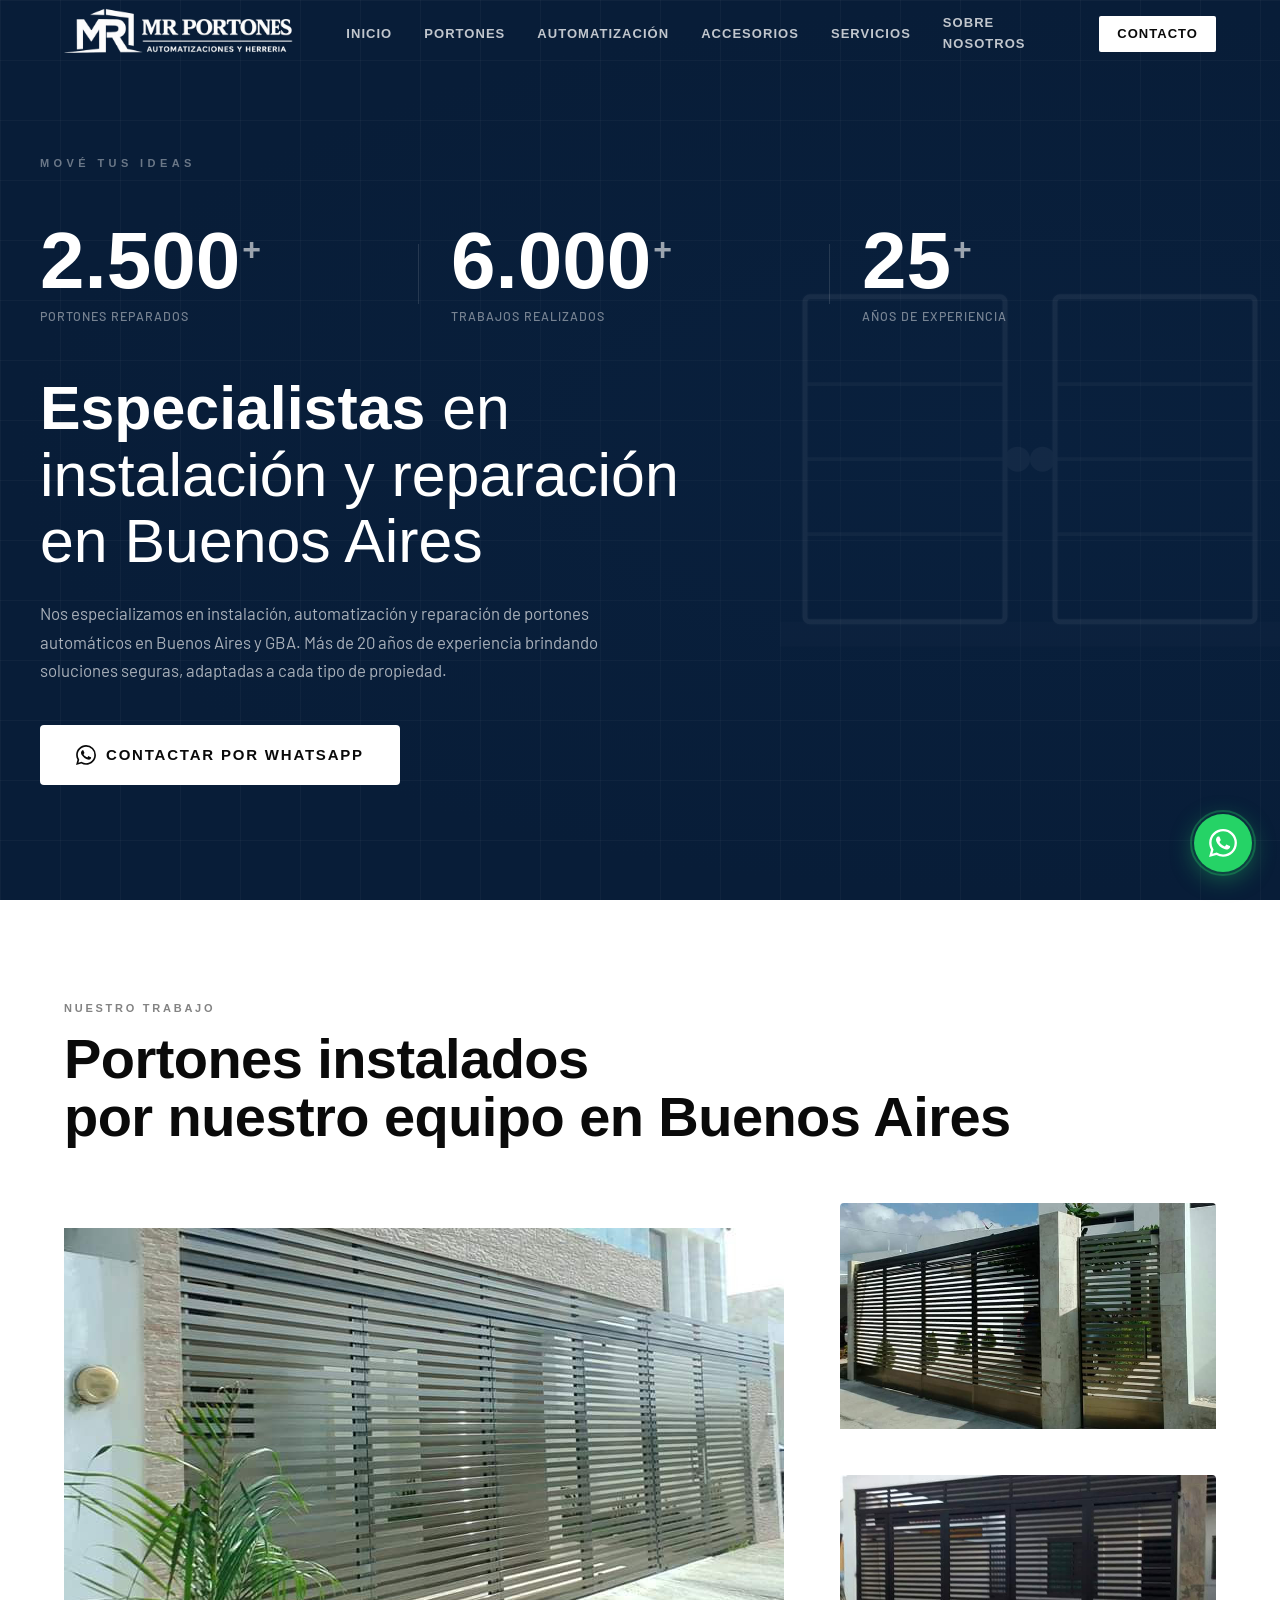
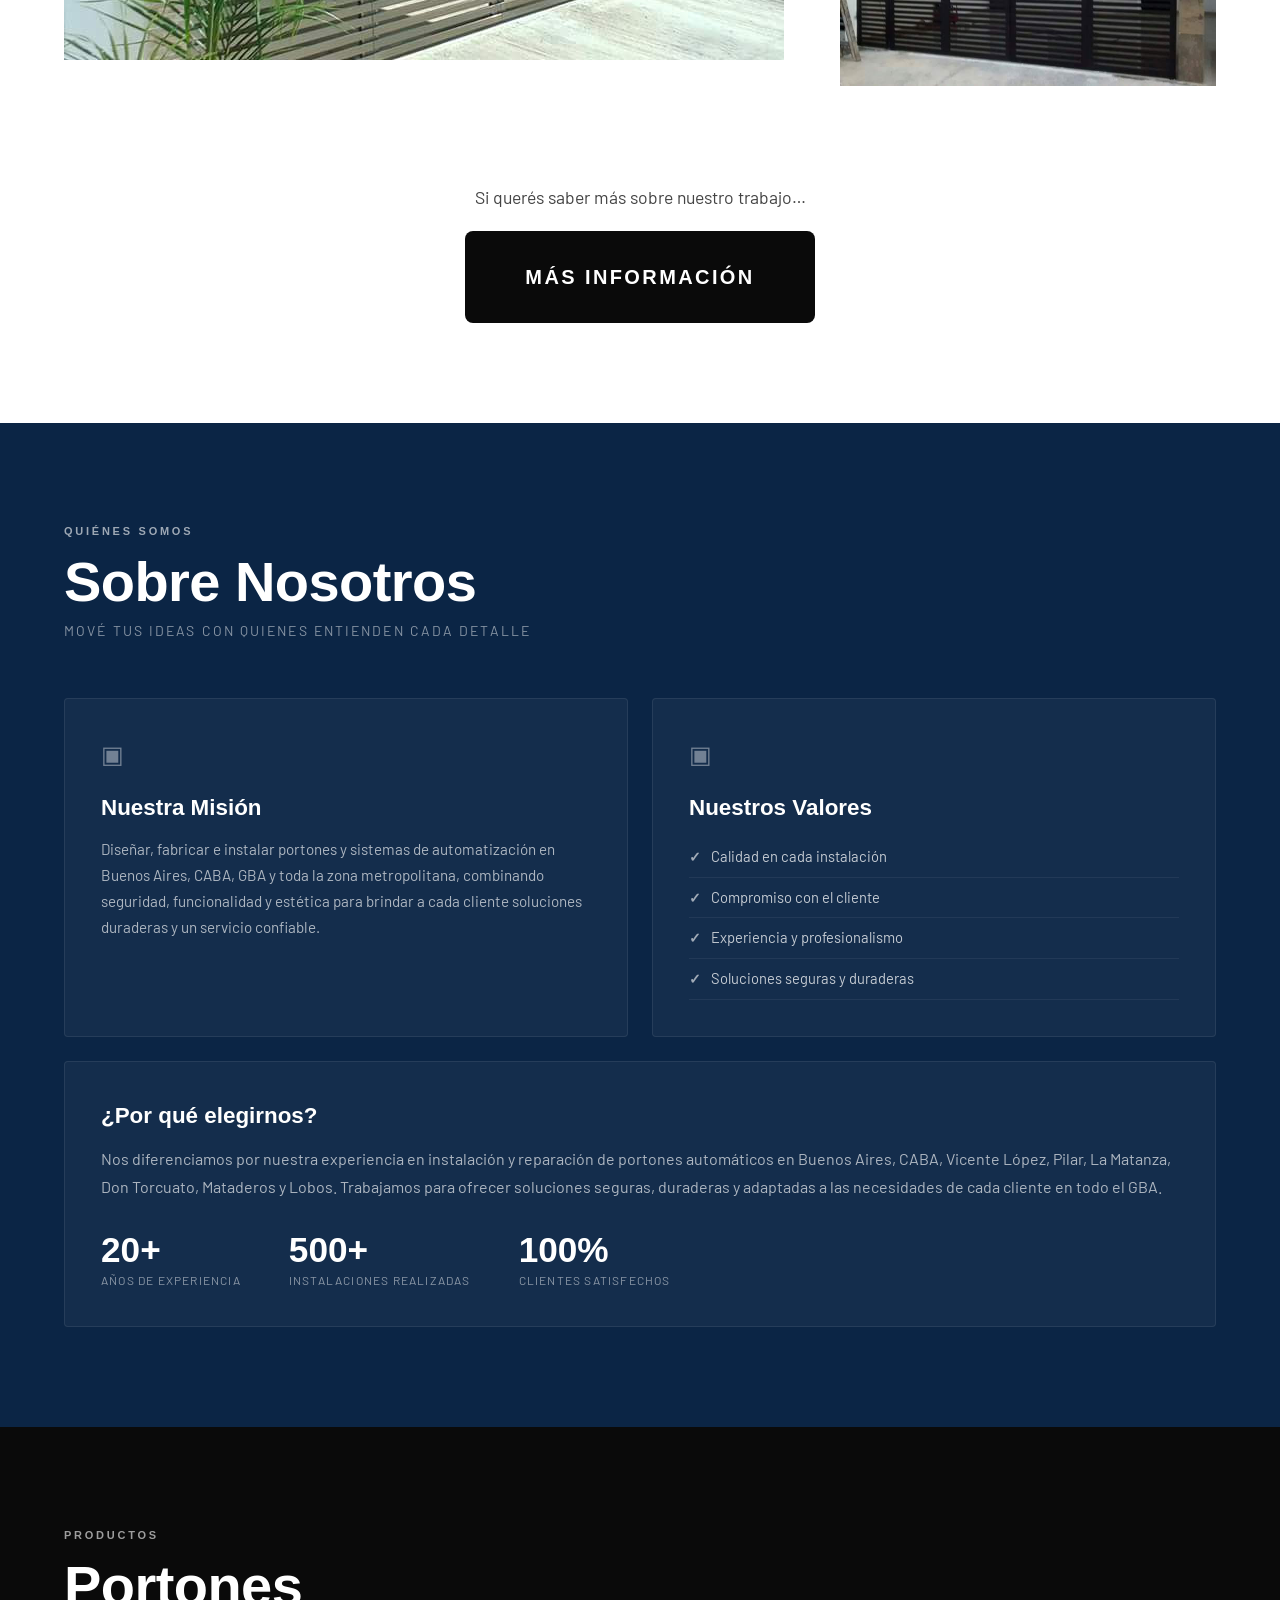
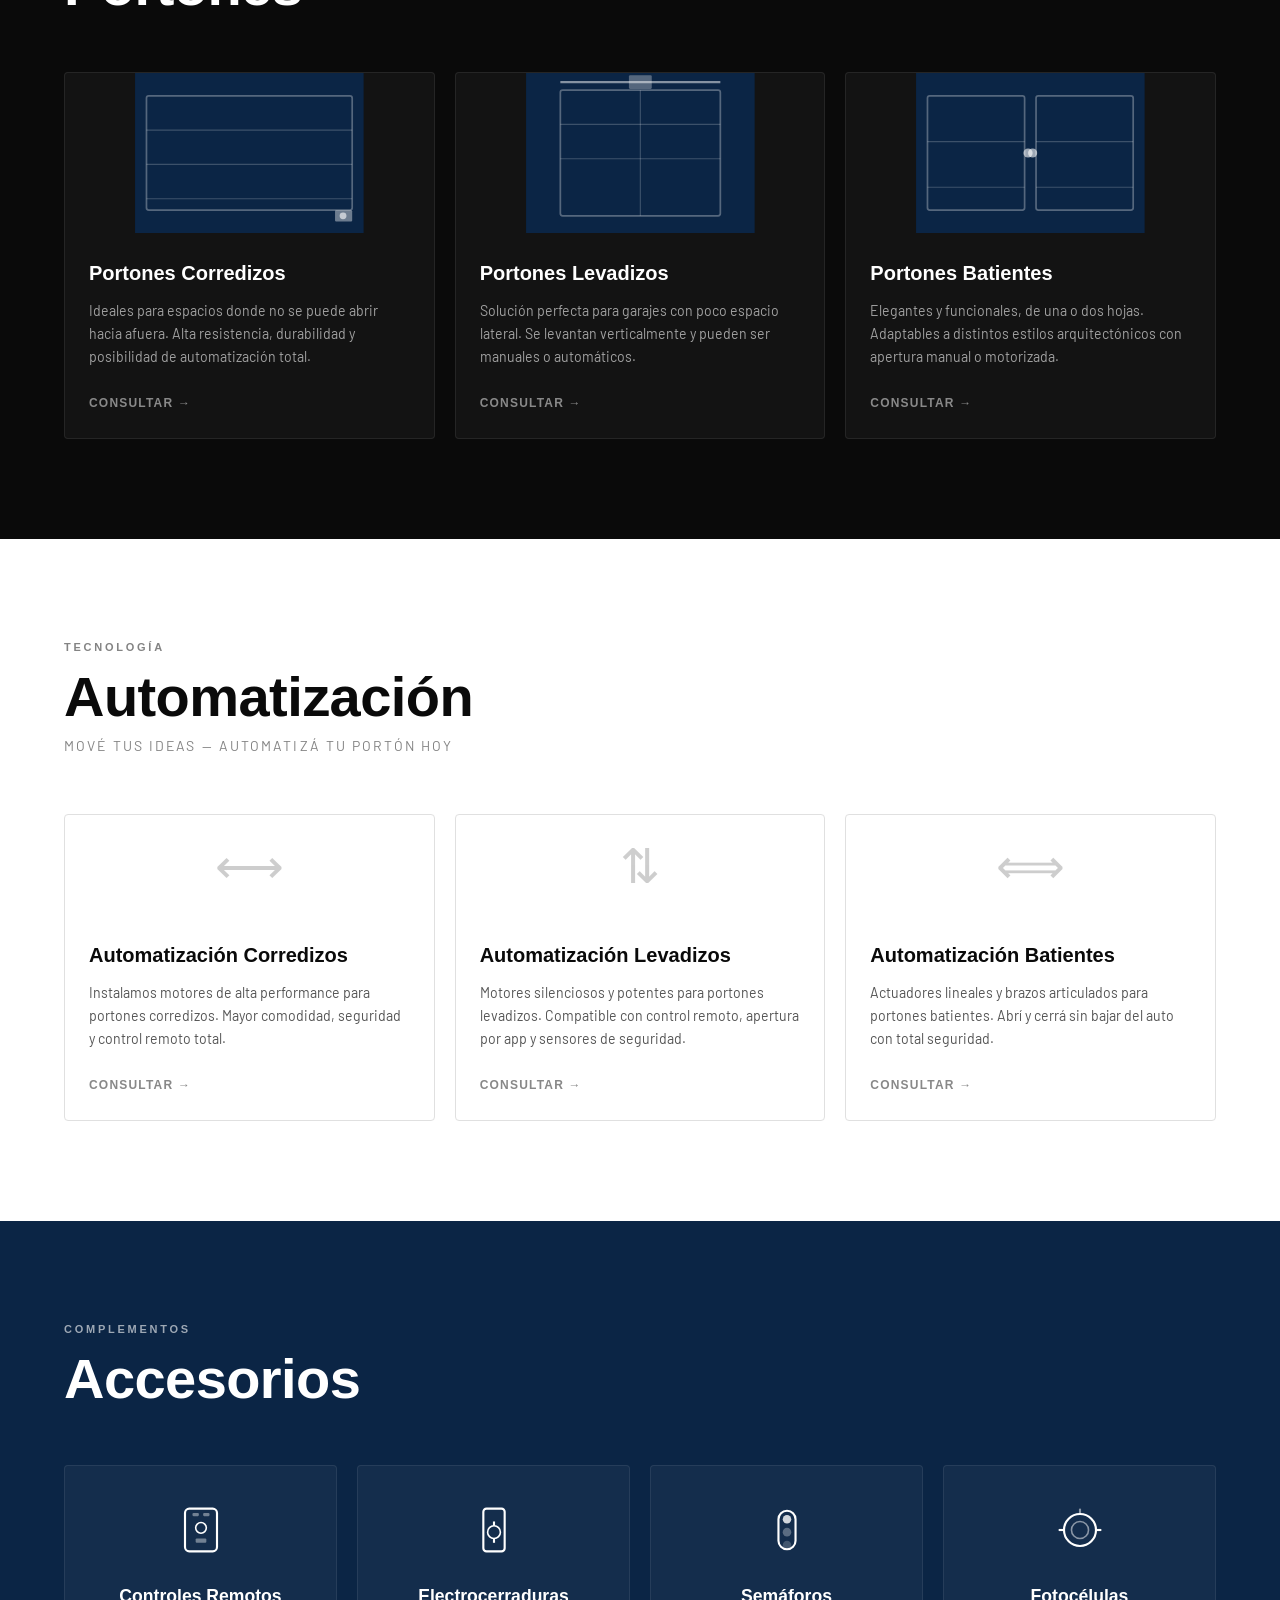
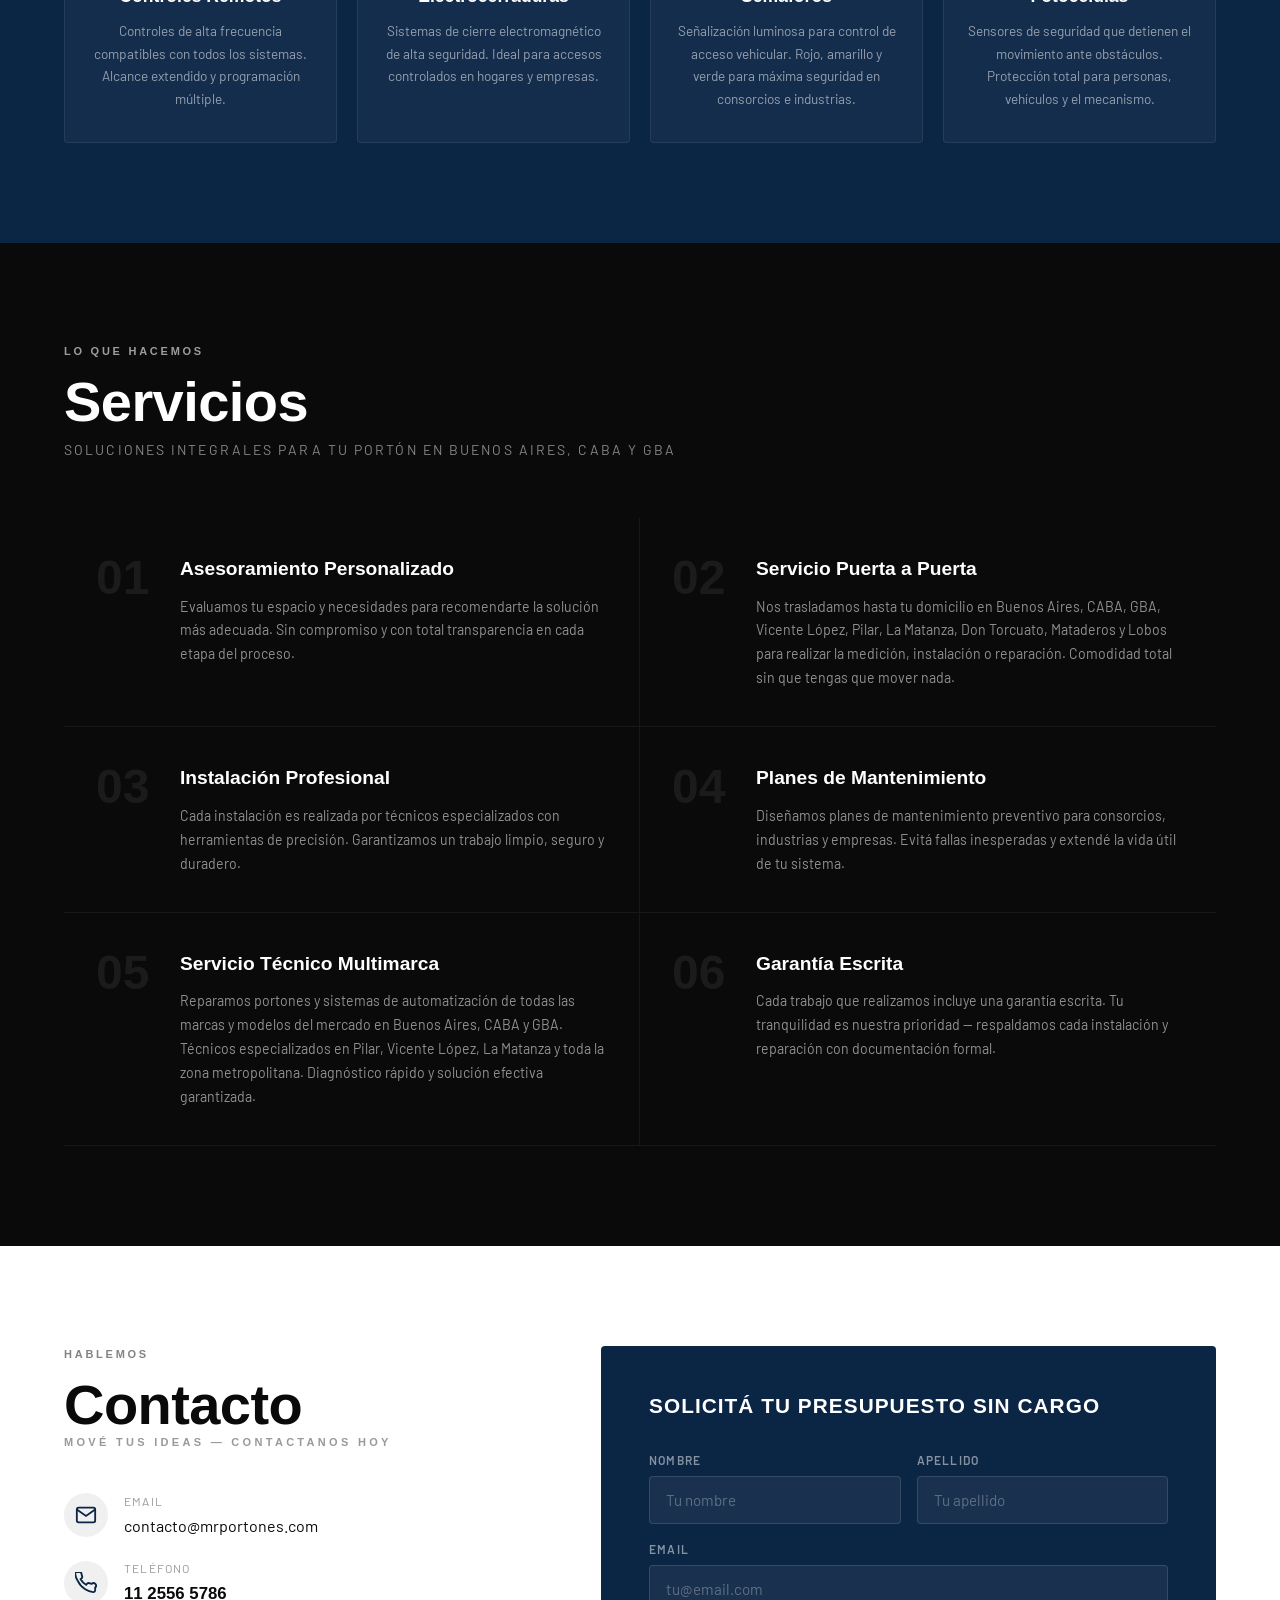
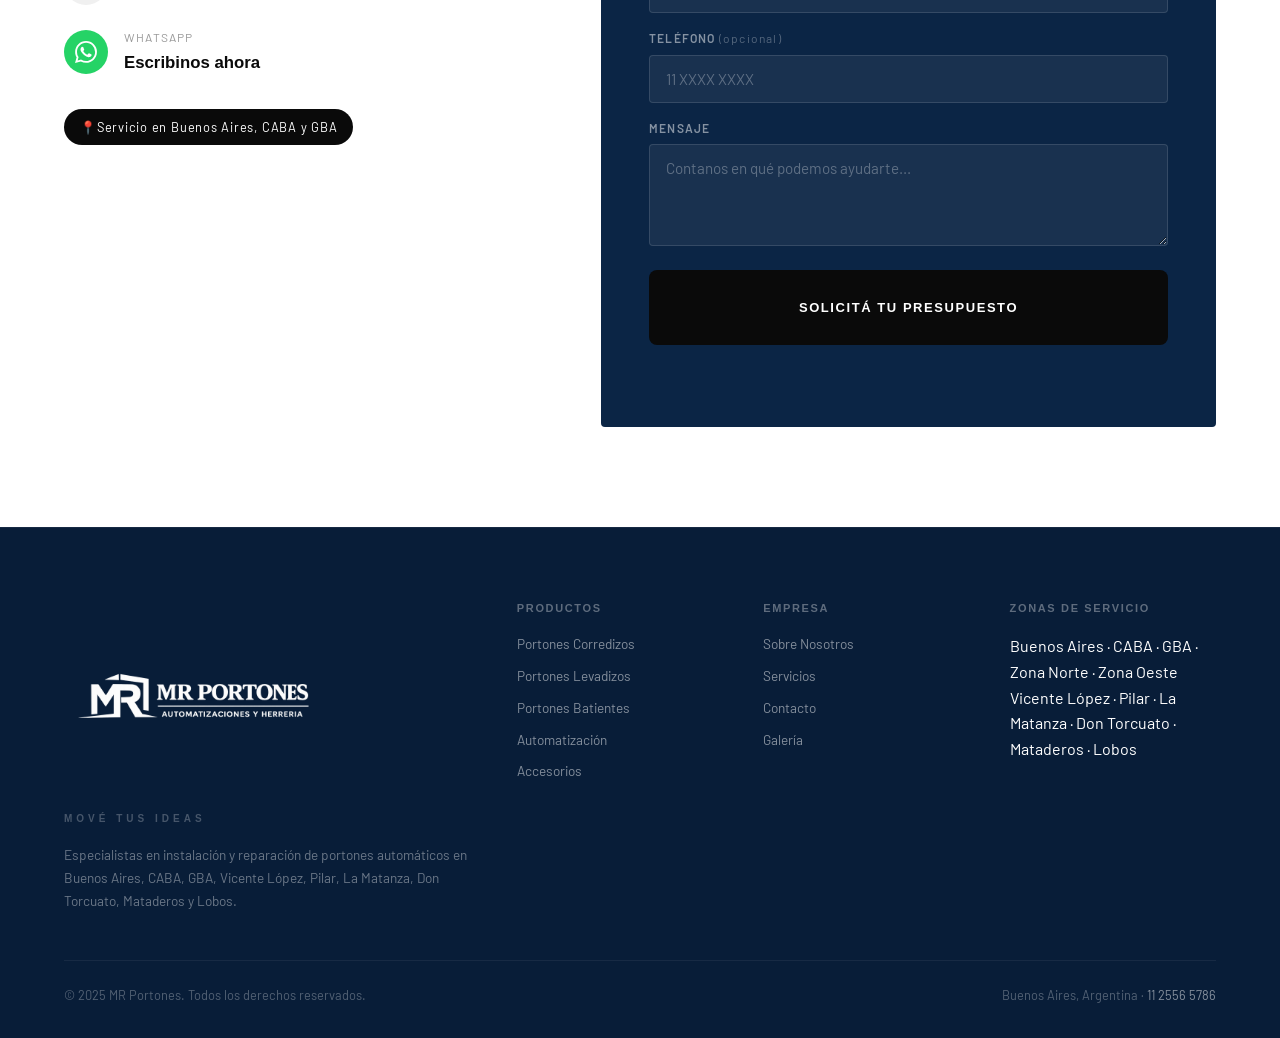
==== index.html @ c3380d17 "index.html" ====
<!DOCTYPE html>
<html lang="es">
<head>
  <meta charset="UTF-8" />
  <meta name="viewport" content="width=device-width, initial-scale=1.0" />

  <meta name="theme-color" content="#0B2545" />

  <title>MR Portones | Instalación y Reparación de Portones Automáticos en Buenos Aires, CABA y GBA</title>

  <meta name="description" content="MR Portones: instalación, automatización y reparación de portones automáticos en Buenos Aires, CABA y GBA. Servicio en Vicente López, Pilar, La Matanza, Don Torcuato, Mataderos y Lobos." />

  <meta name="robots" content="index, follow" />
  <link rel="canonical" href="https://www.mrportones.com/" />

  <meta property="og:title" content="MR Portones | Portones Automáticos en Buenos Aires" />
  <meta property="og:description" content="Instalación y reparación de portones automáticos en Buenos Aires, CABA y GBA." />
  <meta property="og:type" content="website" />
  <meta property="og:site_name" content="MR Portones" />
  <meta property="og:url" content="https://www.mrportones.com/" />
  <meta property="og:image" content="https://www.mrportones.com/mr-portones-seo.jpg" />
  <meta property="og:image:width" content="1200" />
  <meta property="og:image:height" content="630" />

  <meta name="geo.region" content="AR-B" />
  <meta name="geo.placename" content="Buenos Aires, Argentina" />

  <link rel="preconnect" href="https://fonts.googleapis.com" />
  <link rel="preconnect" href="https://fonts.gstatic.com" crossorigin />
  <link href="https://fonts.googleapis.com/css2?family=Barlow:wght@300;400;600;700&display=swap" rel="stylesheet" />

  <link rel="stylesheet" href="styles.css" />

  <link rel="icon" href="logo.png">

  <script type="application/ld+json">
  {
    "@context": "https://schema.org",
    "@type": "HomeAndConstructionBusiness",
    "name": "MR Portones",
    "telephone": "+541125565786",
    "url": "https://www.mrportones.com",
    "address": {
      "@type": "PostalAddress",
      "streetAddress": "Servicio técnico a domicilio en Buenos Aires",
      "addressLocality": "Cañuelas",
      "addressRegion": "Buenos Aires",
      "addressCountry": "AR"
    },
    "areaServed": [
      "Ciudad Autónoma de Buenos Aires",
      "Gran Buenos Aires",
      "Zona Norte",
      "Zona Oeste",
      "Zona Sur"
    ],
    "serviceType": [
      "Instalación de portones automáticos",
      "Reparación de portones automáticos",
      "Automatización de portones"
    ],
    "priceRange": "$$",
    "openingHours": "Mo-Sa 08:00-22:00",
    "sameAs": [
      "https://wa.me/541125565786"
    ],
    "contactPoint": {
      "@type": "ContactPoint",
      "telephone": "+541125565786",
      "contactType": "customer service",
      "areaServed": "AR",
      "availableLanguage": ["es"]
    }
  }
  </script>

  <meta name="twitter:title" content="MR Portones | Portones Automáticos en Buenos Aires" />
  <meta name="twitter:description" content="Instalación y reparación de portones automáticos en CABA y GBA." />
  <meta name="twitter:image" content="https://www.mrportones.com/mr-portones-seo.jpg" />
  <meta name="twitter:card" content="summary_large_image" />
</head>
<body id="index-home">
  <!-- ========== NAVBAR ========== -->
  <header class="navbar" id="navbar">
    <div class="nav-container">
      <a href="#inicio" class="logo">
        <img src="logo.png" alt="MR Portones – Portones Automáticos Buenos Aires" width="160" height="50">
      </a>
      <nav class="nav-links" id="navLinks" aria-label="Navegación principal">
        <a href="#inicio" class="nav-link">Inicio</a>
        <a href="#portones" class="nav-link">Portones</a>
        <a href="#automatizacion" class="nav-link">Automatización</a>
        <a href="#accesorios" class="nav-link">Accesorios</a>
        <a href="#servicios" class="nav-link">Servicios</a>
        <a href="#nosotros" class="nav-link">Sobre Nosotros</a>
        <a href="#contacto" class="nav-link nav-link-cta">Contacto</a>
      </nav>
      <button class="hamburger" id="hamburger" aria-label="Abrir menú" aria-expanded="false">
        <span></span><span></span><span></span>
      </button>
    </div>
  </header>

  <main>
    <!-- ========== SECTION 1: HERO ========== -->
    <section id="inicio" class="hero">
      <div class="hero-bg-grid"></div>
      <div class="hero-content">
        <div class="hero-slogan fade-in">MOVÉ TUS IDEAS</div>

        <div class="counters-row">
          <div class="counter-item fade-in" data-delay="0">
            <div class="counter-number"><span class="count" data-target="2500">0</span><sup>+</sup></div>
            <div class="counter-label">Portones reparados</div>
          </div>
          <div class="counter-divider"></div>
          <div class="counter-item fade-in" data-delay="150">
            <div class="counter-number"><span class="count" data-target="6000">0</span><sup>+</sup></div>
            <div class="counter-label">Trabajos realizados</div>
          </div>
          <div class="counter-divider"></div>
          <div class="counter-item fade-in" data-delay="300">
            <div class="counter-number"><span class="count" data-target="25">0</span><sup>+</sup></div>
            <div class="counter-label">Años de experiencia</div>
          </div>
        </div>

        <h1 class="hero-title fade-in" data-delay="100">
          <strong>Especialistas</strong> en instalación y reparación en Buenos Aires
        </h1>
        <p class="hero-desc fade-in" data-delay="200">
          Nos especializamos en instalación, automatización y reparación de portones automáticos en Buenos Aires y GBA. Más de 20 años de experiencia brindando soluciones seguras, adaptadas a cada tipo de propiedad.
        </p>
        <a href="https://wa.me/541125565786?text=Hola%20MR%20Portones%2C%20quiero%20informaci%C3%B3n%20sobre%20portones.%20Tipo%3A%20_____%20Zona%3A%20_____%20Gracias" target="_blank" rel="noopener" class="btn btn-white hero-btn fade-in" data-delay="300">
          <svg width="20" height="20" viewBox="0 0 24 24" fill="currentColor"><path d="M17.472 14.382c-.297-.149-1.758-.867-2.03-.967-.273-.099-.471-.148-.67.15-.197.297-.767.966-.94 1.164-.173.199-.347.223-.644.075-.297-.15-1.255-.463-2.39-1.475-.883-.788-1.48-1.761-1.653-2.059-.173-.297-.018-.458.13-.606.134-.133.298-.347.446-.52.149-.174.198-.298.298-.497.099-.198.05-.371-.025-.52-.075-.149-.669-1.612-.916-2.207-.242-.579-.487-.5-.669-.51-.173-.008-.371-.01-.57-.01-.198 0-.52.074-.792.372-.272.297-1.04 1.016-1.04 2.479 0 1.462 1.065 2.875 1.213 3.074.149.198 2.096 3.2 5.077 4.487.709.306 1.262.489 1.694.625.712.227 1.36.195 1.871.118.571-.085 1.758-.719 2.006-1.413.248-.694.248-1.289.173-1.413-.074-.124-.272-.198-.57-.347m-5.421 7.403h-.004a9.87 9.87 0 01-5.031-1.378l-.361-.214-3.741.982.998-3.648-.235-.374a9.86 9.86 0 01-1.51-5.26c.001-5.45 4.436-9.884 9.888-9.884 2.64 0 5.122 1.03 6.988 2.898a9.825 9.825 0 012.893 6.994c-.003 5.45-4.437 9.884-9.885 9.884m8.413-18.297A11.815 11.815 0 0012.05 0C5.495 0 .16 5.335.157 11.892c0 2.096.547 4.142 1.588 5.945L.057 24l6.305-1.654a11.882 11.882 0 005.683 1.448h.005c6.554 0 11.89-5.335 11.893-11.893a11.821 11.821 0 00-3.48-8.413z"/></svg>
          Contactar por WhatsApp
        </a>
      </div>
      <div class="hero-visual">
        <div class="hero-gate-icon">
          <svg viewBox="0 0 200 160" fill="none" xmlns="http://www.w3.org/2000/svg">
            <rect x="10" y="20" width="80" height="130" rx="2" stroke="white" stroke-width="3" fill="none" opacity="0.15"/>
            <rect x="110" y="20" width="80" height="130" rx="2" stroke="white" stroke-width="3" fill="none" opacity="0.15"/>
            <rect x="10" y="20" width="80" height="130" rx="2" stroke="white" stroke-width="2" fill="none" class="gate-panel-left"/>
            <rect x="110" y="20" width="80" height="130" rx="2" stroke="white" stroke-width="2" fill="none" class="gate-panel-right"/>
            <line x1="10" y1="55" x2="90" y2="55" stroke="white" stroke-width="1.5" opacity="0.6"/>
            <line x1="10" y1="85" x2="90" y2="85" stroke="white" stroke-width="1.5" opacity="0.6"/>
            <line x1="10" y1="115" x2="90" y2="115" stroke="white" stroke-width="1.5" opacity="0.6"/>
            <line x1="110" y1="55" x2="190" y2="55" stroke="white" stroke-width="1.5" opacity="0.6"/>
            <line x1="110" y1="85" x2="190" y2="85" stroke="white" stroke-width="1.5" opacity="0.6"/>
            <line x1="110" y1="115" x2="190" y2="115" stroke="white" stroke-width="1.5" opacity="0.6"/>
            <circle cx="95" cy="85" r="5" fill="white" opacity="0.8"/>
            <circle cx="105" cy="85" r="5" fill="white" opacity="0.8"/>
            <rect x="0" y="150" width="200" height="10" fill="white" opacity="0.2"/>
          </svg>
        </div>
      </div>
    </section>

    <!-- ========== SECTION 2: GALLERY ========== -->
    <section id="galeria" class="gallery-section section-white">
      <div class="container">
        <div class="section-header fade-in">
          <span class="section-tag">Nuestro trabajo</span>
          <h2 class="section-title dark">Portones instalados<br />por nuestro equipo en Buenos Aires</h2>
        </div>
        <div class="gallery-grid fade-in">
          <div class="gallery-item gallery-item--large">
            <img src="porton1.jpeg" alt="Portón corredizo automático instalado en Buenos Aires por MR Portones" loading="lazy">
          </div>
          <div class="gallery-item">
            <img src="porton2.jpeg" alt="Portón levadizo residencial automático en CABA y GBA" loading="lazy">
          </div>
          <div class="gallery-item">
            <img src="porton3.jpeg" alt="Portón batiente automatizado instalado en Vicente López y zona norte" loading="lazy">
          </div>
        </div>
        <div class="gallery-cta fade-in">
          <p class="gallery-cta-text">Si querés saber más sobre nuestro trabajo…</p>
          <a href="#nosotros" class="btn btn-black smooth-scroll">MÁS INFORMACIÓN</a>
        </div>
      </div>
    </section>

    <!-- ========== SECTION 3: SOBRE NOSOTROS ========== -->
    <section id="nosotros" class="nosotros-section section-navy">
      <div class="container">
        <div class="section-header fade-in">
          <span class="section-tag light">Quiénes somos</span>
          <h2 class="section-title light">Sobre Nosotros</h2>
          <p class="section-subtitle light">MOVÉ TUS IDEAS con quienes entienden cada detalle</p>
        </div>

        <div class="nosotros-grid">
          <div class="nosotros-block">
            <div class="block-icon">▣</div>
            <h3>Nuestra Misión</h3>
            <p>
              Diseñar, fabricar e instalar portones y sistemas de automatización en Buenos Aires, CABA, GBA y toda la zona metropolitana, combinando seguridad, funcionalidad y estética para brindar a cada cliente soluciones duraderas y un servicio confiable.
            </p>
          </div>

          <div class="nosotros-block">
            <div class="block-icon">▣</div>
            <h3>Nuestros Valores</h3>
            <ul class="valores-list">
              <li><span class="valor-check">✓</span> Calidad en cada instalación</li>
              <li><span class="valor-check">✓</span> Compromiso con el cliente</li>
              <li><span class="valor-check">✓</span> Experiencia y profesionalismo</li>
              <li><span class="valor-check">✓</span> Soluciones seguras y duraderas</li>
            </ul>
          </div>

          <div class="why-us-block nosotros-col--full">
            <h3>¿Por qué elegirnos?</h3>
            <p>
              Nos diferenciamos por nuestra experiencia en instalación y reparación de portones automáticos en Buenos Aires, CABA, Vicente López, Pilar, La Matanza, Don Torcuato, Mataderos y Lobos. Trabajamos para ofrecer soluciones seguras, duraderas y adaptadas a las necesidades de cada cliente en todo el GBA.
            </p>

            <div class="why-stats">
              <div class="why-stat">
                <strong>20+</strong>
                <span>Años de experiencia</span>
              </div>

              <div class="why-stat">
                <strong>500+</strong>
                <span>Instalaciones realizadas</span>
              </div>

              <div class="why-stat">
                <strong>100%</strong>
                <span>Clientes satisfechos</span>
              </div>
            </div>
          </div>
        </div>
    </section>

    <!-- ========== SECTION 4: PORTONES ========== -->
    <section id="portones" class="section-black portones-section">
      <div class="container">
        <div class="section-header fade-in">
          <span class="section-tag light">Productos</span>
          <h2 class="section-title light">Portones</h2>
        </div>
        <div class="cards-grid cards-grid--3">
          <article class="product-card fade-in" data-delay="0">
            <div class="card-visual">
              <svg viewBox="0 0 200 140" xmlns="http://www.w3.org/2000/svg"><rect width="200" height="140" fill="#0B2545"/><rect x="10" y="20" width="180" height="100" rx="2" fill="none" stroke="#fff" stroke-width="1.5" opacity="0.3"/><line x1="10" y1="50" x2="190" y2="50" stroke="#fff" stroke-width="1" opacity="0.2"/><line x1="10" y1="80" x2="190" y2="80" stroke="#fff" stroke-width="1" opacity="0.2"/><line x1="10" y1="110" x2="190" y2="110" stroke="#fff" stroke-width="1" opacity="0.2"/><rect x="175" y="120" width="15" height="10" fill="#fff" opacity="0.4" rx="1"/><circle cx="182" cy="125" r="3" fill="#fff" opacity="0.6"/></svg>
            </div>
            <div class="card-body">
              <h3 class="card-title">Portones Corredizos</h3>
              <p class="card-desc">Ideales para espacios donde no se puede abrir hacia afuera. Alta resistencia, durabilidad y posibilidad de automatización total.</p>
              <a href="https://wa.me/541125565786?text=Hola%2C%20me%20interesa%20información%20sobre%20portones%20corredizos" target="_blank" rel="noopener" class="card-link">Consultar →</a>
            </div>
          </article>

          <article class="product-card fade-in" data-delay="150">
            <div class="card-visual">
              <svg viewBox="0 0 200 140" xmlns="http://www.w3.org/2000/svg"><rect width="200" height="140" fill="#0B2545"/><rect x="30" y="15" width="140" height="110" rx="2" fill="none" stroke="#fff" stroke-width="1.5" opacity="0.3"/><line x1="30" y1="45" x2="170" y2="45" stroke="#fff" stroke-width="1" opacity="0.2"/><line x1="30" y1="75" x2="170" y2="75" stroke="#fff" stroke-width="1" opacity="0.2"/><line x1="100" y1="15" x2="100" y2="125" stroke="#fff" stroke-width="1" opacity="0.2"/><line x1="30" y1="8" x2="170" y2="8" stroke="#fff" stroke-width="2" opacity="0.5"/><rect x="90" y="2" width="20" height="12" fill="#fff" opacity="0.3" rx="1"/></svg>
            </div>
            <div class="card-body">
              <h3 class="card-title">Portones Levadizos</h3>
              <p class="card-desc">Solución perfecta para garajes con poco espacio lateral. Se levantan verticalmente y pueden ser manuales o automáticos.</p>
              <a href="https://wa.me/541125565786?text=Hola%2C%20me%20interesa%20información%20sobre%20portones%20levadizos" target="_blank" rel="noopener" class="card-link">Consultar →</a>
            </div>
          </article>

          <article class="product-card fade-in" data-delay="300">
            <div class="card-visual">
              <svg viewBox="0 0 200 140" xmlns="http://www.w3.org/2000/svg"><rect width="200" height="140" fill="#0B2545"/><rect x="10" y="20" width="85" height="100" rx="2" fill="none" stroke="#fff" stroke-width="1.5" opacity="0.3"/><rect x="105" y="20" width="85" height="100" rx="2" fill="none" stroke="#fff" stroke-width="1.5" opacity="0.3"/><line x1="10" y1="60" x2="95" y2="60" stroke="#fff" stroke-width="1" opacity="0.2"/><line x1="10" y1="100" x2="95" y2="100" stroke="#fff" stroke-width="1" opacity="0.2"/><line x1="105" y1="60" x2="190" y2="60" stroke="#fff" stroke-width="1" opacity="0.2"/><line x1="105" y1="100" x2="190" y2="100" stroke="#fff" stroke-width="1" opacity="0.2"/><circle cx="98" cy="70" r="4" fill="#fff" opacity="0.6"/><circle cx="102" cy="70" r="4" fill="#fff" opacity="0.6"/></svg>
            </div>
            <div class="card-body">
              <h3 class="card-title">Portones Batientes</h3>
              <p class="card-desc">Elegantes y funcionales, de una o dos hojas. Adaptables a distintos estilos arquitectónicos con apertura manual o motorizada.</p>
              <a href="https://wa.me/541125565786?text=Hola%2C%20me%20interesa%20información%20sobre%20portones%20batientes" target="_blank" rel="noopener" class="card-link">Consultar →</a>
            </div>
          </article>
        </div>
      </div>
    </section>

    <!-- ========== SECTION 5: AUTOMATIZACIÓN ========== -->
    <section id="automatizacion" class="section-white automatizacion-section">
      <div class="container">
        <div class="section-header fade-in">
          <span class="section-tag">Tecnología</span>
          <h2 class="section-title dark">Automatización</h2>
          <p class="section-subtitle dark">MOVÉ TUS IDEAS — automatizá tu portón hoy</p>
        </div>
        <div class="cards-grid cards-grid--3">
          <article class="product-card product-card--light fade-in" data-delay="0">
            <div class="card-icon-large">⟷</div>
            <div class="card-body">
              <h3 class="card-title dark">Automatización Corredizos</h3>
              <p class="card-desc dark">Instalamos motores de alta performance para portones corredizos. Mayor comodidad, seguridad y control remoto total.</p>
              <a href="https://wa.me/541125565786?text=Hola%2C%20consulta%20sobre%20automatización%20de%20portón%20corredizo" target="_blank" rel="noopener" class="card-link dark">Consultar →</a>
            </div>
          </article>

          <article class="product-card product-card--light fade-in" data-delay="150">
            <div class="card-icon-large">⇅</div>
            <div class="card-body">
              <h3 class="card-title dark">Automatización Levadizos</h3>
              <p class="card-desc dark">Motores silenciosos y potentes para portones levadizos. Compatible con control remoto, apertura por app y sensores de seguridad.</p>
              <a href="https://wa.me/541125565786?text=Hola%2C%20consulta%20sobre%20automatización%20de%20portón%20levadizo" target="_blank" rel="noopener" class="card-link dark">Consultar →</a>
            </div>
          </article>

          <article class="product-card product-card--light fade-in" data-delay="300">
            <div class="card-icon-large">⟺</div>
            <div class="card-body">
              <h3 class="card-title dark">Automatización Batientes</h3>
              <p class="card-desc dark">Actuadores lineales y brazos articulados para portones batientes. Abrí y cerrá sin bajar del auto con total seguridad.</p>
              <a href="https://wa.me/541125565786?text=Hola%2C%20consulta%20sobre%20automatización%20de%20portón%20batiente" target="_blank" rel="noopener" class="card-link dark">Consultar →</a>
            </div>
          </article>
        </div>
      </div>
    </section>

    <!-- ========== SECTION 6: ACCESORIOS ========== -->
    <section id="accesorios" class="section-navy accesorios-section">
      <div class="container">
        <div class="section-header fade-in">
          <span class="section-tag light">Complementos</span>
          <h2 class="section-title light">Accesorios</h2>
        </div>
        <div class="cards-grid cards-grid--4">
          <article class="accessory-card fade-in" data-delay="0">
            <div class="acc-icon">
              <svg viewBox="0 0 60 60" fill="none" xmlns="http://www.w3.org/2000/svg"><rect x="15" y="10" width="30" height="40" rx="4" stroke="white" stroke-width="2"/><circle cx="30" cy="28" r="5" stroke="white" stroke-width="1.5"/><rect x="25" y="38" width="10" height="4" rx="1" fill="white" opacity="0.4"/><rect x="22" y="14" width="6" height="3" rx="1" fill="white" opacity="0.4"/><rect x="32" y="14" width="6" height="3" rx="1" fill="white" opacity="0.4"/></svg>
            </div>
            <h3>Controles Remotos</h3>
            <p>Controles de alta frecuencia compatibles con todos los sistemas. Alcance extendido y programación múltiple.</p>
          </article>

          <article class="accessory-card fade-in" data-delay="100">
            <div class="acc-icon">
              <svg viewBox="0 0 60 60" fill="none" xmlns="http://www.w3.org/2000/svg"><rect x="20" y="10" width="20" height="40" rx="3" stroke="white" stroke-width="2"/><circle cx="30" cy="32" r="6" stroke="white" stroke-width="1.5"/><line x1="30" y1="26" x2="30" y2="22" stroke="white" stroke-width="2"/><line x1="30" y1="38" x2="30" y2="42" stroke="white" stroke-width="2"/></svg>
            </div>
            <h3>Electrocerraduras</h3>
            <p>Sistemas de cierre electromagnético de alta seguridad. Ideal para accesos controlados en hogares y empresas.</p>
          </article>

          <article class="accessory-card fade-in" data-delay="200">
            <div class="acc-icon">
              <svg viewBox="0 0 60 60" fill="none" xmlns="http://www.w3.org/2000/svg"><rect x="22" y="12" width="16" height="36" rx="8" stroke="white" stroke-width="2"/><circle cx="30" cy="20" r="4" fill="white" opacity="0.8"/><circle cx="30" cy="32" r="4" fill="white" opacity="0.3"/><circle cx="30" cy="44" r="4" fill="white" opacity="0.2"/></svg>
            </div>
            <h3>Semáforos</h3>
            <p>Señalización luminosa para control de acceso vehicular. Rojo, amarillo y verde para máxima seguridad en consorcios e industrias.</p>
          </article>

          <article class="accessory-card fade-in" data-delay="300">
            <div class="acc-icon">
              <svg viewBox="0 0 60 60" fill="none" xmlns="http://www.w3.org/2000/svg"><circle cx="30" cy="30" r="15" stroke="white" stroke-width="2"/><circle cx="30" cy="30" r="8" stroke="white" stroke-width="1.5" opacity="0.5"/><line x1="15" y1="30" x2="10" y2="30" stroke="white" stroke-width="2"/><line x1="45" y1="30" x2="50" y2="30" stroke="white" stroke-width="2"/><line x1="30" y1="15" x2="30" y2="10" stroke="white" stroke-width="2" opacity="0.5"/></svg>
            </div>
            <h3>Fotocélulas</h3>
            <p>Sensores de seguridad que detienen el movimiento ante obstáculos. Protección total para personas, vehículos y el mecanismo.</p>
          </article>
        </div>
      </div>
    </section>

    <!-- ========== SECTION 7: SERVICIOS ========== -->
    <section id="servicios" class="section-black servicios-section">
      <div class="container">
        <div class="section-header fade-in">
          <span class="section-tag light">Lo que hacemos</span>
          <h2 class="section-title light">Servicios</h2>
          <p class="section-subtitle light">Soluciones integrales para tu portón en Buenos Aires, CABA y GBA</p>
        </div>

        <div class="servicios-grid">
          <div class="servicio-item fade-in" data-delay="0">
            <div class="servicio-num">01</div>
            <div class="servicio-content">
              <h3>Asesoramiento Personalizado</h3>
              <p>Evaluamos tu espacio y necesidades para recomendarte la solución más adecuada. Sin compromiso y con total transparencia en cada etapa del proceso.</p>
            </div>
          </div>

          <div class="servicio-item fade-in" data-delay="80">
            <div class="servicio-num">02</div>
            <div class="servicio-content">
              <h3>Servicio Puerta a Puerta</h3>
              <p>Nos trasladamos hasta tu domicilio en Buenos Aires, CABA, GBA, Vicente López, Pilar, La Matanza, Don Torcuato, Mataderos y Lobos para realizar la medición, instalación o reparación. Comodidad total sin que tengas que mover nada.</p>
            </div>
          </div>

          <div class="servicio-item fade-in" data-delay="160">
            <div class="servicio-num">03</div>
            <div class="servicio-content">
              <h3>Instalación Profesional</h3>
              <p>Cada instalación es realizada por técnicos especializados con herramientas de precisión. Garantizamos un trabajo limpio, seguro y duradero.</p>
            </div>
          </div>

          <div class="servicio-item fade-in" data-delay="240">
            <div class="servicio-num">04</div>
            <div class="servicio-content">
              <h3>Planes de Mantenimiento</h3>
              <p>Diseñamos planes de mantenimiento preventivo para consorcios, industrias y empresas. Evitá fallas inesperadas y extendé la vida útil de tu sistema.</p>
            </div>
          </div>

          <div class="servicio-item fade-in" data-delay="320">
            <div class="servicio-num">05</div>
            <div class="servicio-content">
              <h3>Servicio Técnico Multimarca</h3>
              <p>Reparamos portones y sistemas de automatización de todas las marcas y modelos del mercado en Buenos Aires, CABA y GBA. Técnicos especializados en Pilar, Vicente López, La Matanza y toda la zona metropolitana. Diagnóstico rápido y solución efectiva garantizada.</p>
            </div>
          </div>

          <div class="servicio-item fade-in" data-delay="400">
            <div class="servicio-num">06</div>
            <div class="servicio-content">
              <h3>Garantía Escrita</h3>
              <p>Cada trabajo que realizamos incluye una garantía escrita. Tu tranquilidad es nuestra prioridad — respaldamos cada instalación y reparación con documentación formal.</p>
            </div>
          </div>
        </div>
      </div>
    </section>

    <!-- ========== SECTION 8: CONTACTO ========== -->
    <section id="contacto" class="section-white contacto-section">
      <div class="container">
        <div class="contacto-grid">
          <div class="contacto-info fade-in">
            <span class="section-tag">Hablemos</span>
            <h2 class="section-title dark">Contacto</h2>
            <p class="contacto-slogan">MOVÉ TUS IDEAS — contactanos hoy</p>

            <div class="contact-items">
              <div class="contact-item">
                <div class="contact-icon">
                  <svg width="22" height="22" viewBox="0 0 24 24" fill="none" stroke="currentColor" stroke-width="2"><path d="M4 4h16c1.1 0 2 .9 2 2v12c0 1.1-.9 2-2 2H4c-1.1 0-2-.9-2-2V6c0-1.1.9-2 2-2z"/><polyline points="22,6 12,13 2,6"/></svg>
                </div>
                <div>
                  <div class="contact-label">Email</div>
                  <a href="mailto:contacto@mrportones.com">contacto@mrportones.com</a>
                </div>
              </div>

              <div class="contact-item">
                <div class="contact-icon">
                  <svg width="22" height="22" viewBox="0 0 24 24" fill="none" stroke="currentColor" stroke-width="2"><path d="M22 16.92v3a2 2 0 01-2.18 2 19.79 19.79 0 01-8.63-3.07A19.5 19.5 0 013.07 9.81 19.79 19.79 0 01.08 1.18 2 2 0 012.07 0h3a2 2 0 012 1.72 12.84 12.84 0 00.7 2.81 2 2 0 01-.45 2.11L6.09 7.91a16 16 0 006 6l1.27-1.27a2 2 0 012.11-.45 12.84 12.84 0 002.81.7A2 2 0 0122 16.92z"/></svg>
                </div>
                <div>
                  <div class="contact-label">Teléfono</div>
                  <a href="tel:+541125565786" class="contact-value">11 2556 5786</a>
                </div>
              </div>

              <div class="contact-item">
                <div class="contact-icon whatsapp-icon">
                  <svg width="22" height="22" viewBox="0 0 24 24" fill="currentColor"><path d="M17.472 14.382c-.297-.149-1.758-.867-2.03-.967-.273-.099-.471-.148-.67.15-.197.297-.767.966-.94 1.164-.173.199-.347.223-.644.075-.297-.15-1.255-.463-2.39-1.475-.883-.788-1.48-1.761-1.653-2.059-.173-.297-.018-.458.13-.606.134-.133.298-.347.446-.52.149-.174.198-.298.298-.497.099-.198.05-.371-.025-.52-.075-.149-.669-1.612-.916-2.207-.242-.579-.487-.5-.669-.51-.173-.008-.371-.01-.57-.01-.198 0-.52.074-.792.372-.272.297-1.04 1.016-1.04 2.479 0 1.462 1.065 2.875 1.213 3.074.149.198 2.096 3.2 5.077 4.487.709.306 1.262.489 1.694.625.712.227 1.36.195 1.871.118.571-.085 1.758-.719 2.006-1.413.248-.694.248-1.289.173-1.413-.074-.124-.272-.198-.57-.347m-5.421 7.403h-.004a9.87 9.87 0 01-5.031-1.378l-.361-.214-3.741.982.998-3.648-.235-.374a9.86 9.86 0 01-1.51-5.26c.001-5.45 4.436-9.884 9.888-9.884 2.64 0 5.122 1.03 6.988 2.898a9.825 9.825 0 012.893 6.994c-.003 5.45-4.437 9.884-9.885 9.884m8.413-18.297A11.815 11.815 0 0012.05 0C5.495 0 .16 5.335.157 11.892c0 2.096.547 4.142 1.588 5.945L.057 24l6.305-1.654a11.882 11.882 0 005.683 1.448h.005c6.554 0 11.89-5.335 11.893-11.893a11.821 11.821 0 00-3.48-8.413z"/></svg>
                </div>
                <div>
                  <div class="contact-label">WhatsApp</div>
                  <a href="https://wa.me/541125565786?text=Hola%20MR%20Portones%2C%20quiero%20informaci%C3%B3n%20sobre%20portones.%20Tipo%3A%20_____%20Zona%3A%20_____%20Gracias" target="_blank" rel="noopener" class="contact-value">Escribinos ahora</a>
                </div>
              </div>
            </div>

            <div class="contact-area">
              <span class="area-badge">📍Servicio en Buenos Aires, CABA y GBA</span>
            </div>
          </div>

          <!-- FORM -->
          <div class="contacto-form-wrap fade-in" data-delay="150">
            <form id="contactForm" class="contacto-form" action="https://formspree.io/f/xdayyzvz" method="POST" novalidate>
              <h3 class="form-title">SOLICITÁ TU PRESUPUESTO SIN CARGO</h3>

              <div class="form-row">
                <div class="form-group">
                  <label for="nombre">Nombre</label>
                  <input type="text" id="nombre" name="nombre" placeholder="Tu nombre" required />
                </div>
                <div class="form-group">
                  <label for="apellido">Apellido</label>
                  <input type="text" id="apellido" name="apellido" placeholder="Tu apellido" required />
                </div>
              </div>

              <div class="form-group">
                <label for="email">Email</label>
                <input type="email" id="email" name="email" placeholder="tu@email.com" required />
              </div>

              <div class="form-group">
                <label for="telefono">Teléfono <span class="optional">(opcional)</span></label>
                <input type="tel" id="telefono" name="telefono" placeholder="11 XXXX XXXX" />
              </div>

              <div class="form-group">
                <label for="mensaje">Mensaje</label>
                <textarea id="mensaje" name="mensaje" placeholder="Contanos en qué podemos ayudarte..." rows="4" required></textarea>
              </div>

              <input type="hidden" name="_replyto" value="contactomrportones@gmail.com" />
              <input type="hidden" name="_subject" value="Nuevo presupuesto desde MR Portones web" />

              <button type="submit" class="btn btn-black form-submit">SOLICITÁ TU PRESUPUESTO</button>
              <div id="formMsg" class="form-msg" aria-live="polite"></div>
            </form>
          </div>
        </div>
      </div>
    </section>
  </main>

  <!-- ========== FOOTER ========== -->
  <footer class="footer">
    <div class="container">
      <div class="footer-grid">
        <div class="footer-brand">
          <div class="logo footer-logo">
            <img src="logo.png" alt="MR Portones – Portones Automáticos Buenos Aires" width="160" height="50">
          </div>
          <p class="footer-slogan">MOVÉ TUS IDEAS</p>
          <p class="footer-desc">Especialistas en instalación y reparación de portones automáticos en Buenos Aires, CABA, GBA, Vicente López, Pilar, La Matanza, Don Torcuato, Mataderos y Lobos.</p>
        </div>
        <div class="footer-links-col">
          <h4>Productos</h4>
          <a href="#portones">Portones Corredizos</a>
          <a href="#portones">Portones Levadizos</a>
          <a href="#portones">Portones Batientes</a>
          <a href="#automatizacion">Automatización</a>
          <a href="#accesorios">Accesorios</a>
        </div>
        <div class="footer-links-col">
          <h4>Empresa</h4>
          <a href="#nosotros">Sobre Nosotros</a>
          <a href="#servicios">Servicios</a>
          <a href="#contacto">Contacto</a>
          <a href="#galeria">Galería</a>
        </div>
        <div class="footer-links-col">
          <h4>Zonas de servicio</h4>
          <p>Buenos Aires · CABA · GBA · Zona Norte · Zona Oeste</p>
          <p class="footer-small">Vicente López · Pilar · La Matanza · Don Torcuato · Mataderos · Lobos</p>
        </div>
      </div>
      <div class="footer-bottom">
        <p>©️ 2025 MR Portones. Todos los derechos reservados.</p>
        <p>Buenos Aires, Argentina · <a href="tel:+541125565786">11 2556 5786</a></p>
      </div>
    </div>
  </footer>

  <!-- Floating WhatsApp -->
  <a href="https://wa.me/541125565786" target="_blank" rel="noopener" class="whatsapp-float" aria-label="Contactar por WhatsApp">
    <svg width="28" height="28" viewBox="0 0 24 24" fill="white"><path d="M17.472 14.382c-.297-.149-1.758-.867-2.03-.967-.273-.099-.471-.148-.67.15-.197.297-.767.966-.94 1.164-.173.199-.347.223-.644.075-.297-.15-1.255-.463-2.39-1.475-.883-.788-1.48-1.761-1.653-2.059-.173-.297-.018-.458.13-.606.134-.133.298-.347.446-.52.149-.174.198-.298.298-.497.099-.198.05-.371-.025-.52-.075-.149-.669-1.612-.916-2.207-.242-.579-.487-.5-.669-.51-.173-.008-.371-.01-.57-.01-.198 0-.52.074-.792.372-.272.297-1.04 1.016-1.04 2.479 0 1.462 1.065 2.875 1.213 3.074.149.198 2.096 3.2 5.077 4.487.709.306 1.262.489 1.694.625.712.227 1.36.195 1.871.118.571-.085 1.758-.719 2.006-1.413.248-.694.248-1.289.173-1.413-.074-.124-.272-.198-.57-.347m-5.421 7.403h-.004a9.87 9.87 0 01-5.031-1.378l-.361-.214-3.741.982.998-3.648-.235-.374a9.86 9.86 0 01-1.51-5.26c.001-5.45 4.436-9.884 9.888-9.884 2.64 0 5.122 1.03 6.988 2.898a9.825 9.825 0 012.893 6.994c-.003 5.45-4.437 9.884-9.885 9.884m8.413-18.297A11.815 11.815 0 0012.05 0C5.495 0 .16 5.335.157 11.892c0 2.096.547 4.142 1.588 5.945L.057 24l6.305-1.654a11.882 11.882 0 005.683 1.448h.005c6.554 0 11.89-5.335 11.893-11.893a11.821 11.821 0 00-3.48-8.413z"/></svg>
  </a>

  <!-- Scripts -->
  <script src="script.js"></script>

  <script type="application/ld+json">
  {
    "@context": "https://schema.org",
    "@type": "FAQPage",
    "mainEntity": [
      {
        "@type": "Question",
        "name": "¿Cuánto cuesta instalar un portón automático en Buenos Aires?",
        "acceptedAnswer": {
          "@type": "Answer",
          "text": "El precio de un portón automático depende del tipo de portón, medidas y sistema de automatización. En general, el costo varía según si es corredizo, levadizo o batiente. Ofrecemos presupuestos personalizados sin cargo en Buenos Aires, CABA y GBA."
        }
      },
      {
        "@type": "Question",
        "name": "¿Hacen instalación de portones automáticos en GBA?",
        "acceptedAnswer": {
          "@type": "Answer",
          "text": "Sí, realizamos instalación y reparación de portones automáticos en toda la zona de Buenos Aires, incluyendo CABA, Zona Norte, Zona Oeste y localidades como Vicente López, Pilar, La Matanza, Don Torcuato, Mataderos y Lobos."
        }
      },
      {
        "@type": "Question",
        "name": "¿Qué tipos de portones instalan?",
        "acceptedAnswer": {
          "@type": "Answer",
          "text": "Trabajamos con portones corredizos, levadizos y batientes. También realizamos automatización de portones existentes con motores y sistemas de control remoto."
        }
      },
      {
        "@type": "Question",
        "name": "¿Se puede automatizar un portón ya instalado?",
        "acceptedAnswer": {
          "@type": "Answer",
          "text": "Sí, en la mayoría de los casos es posible automatizar un portón existente siempre que esté en buenas condiciones estructurales. Evaluamos el sistema y recomendamos el motor adecuado."
        }
      },
      {
        "@type": "Question",
        "name": "¿Qué mantenimiento necesita un portón automático?",
        "acceptedAnswer": {
          "@type": "Answer",
          "text": "Se recomienda realizar mantenimiento periódico que incluya revisión de motor, engranajes, sensores de seguridad y lubricación de partes móviles para asegurar un funcionamiento óptimo y prolongar su vida útil."
        }
      },
      {
        "@type": "Question",
        "name": "¿Cuánto tarda la instalación de un portón automático?",
        "acceptedAnswer": {
          "@type": "Answer",
          "text": "El tiempo de instalación depende del tipo de portón y condiciones del lugar, pero generalmente puede tardar entre 1 y 3 días una vez definidos los materiales y el sistema."
        }
      },
      {
        "@type": "Question",
        "name": "¿Trabajan con todas las marcas de motores para portones?",
        "acceptedAnswer": {
          "@type": "Answer",
          "text": "Sí, realizamos servicio técnico multimarca y trabajamos con distintos sistemas de automatización del mercado, ofreciendo reparación, ajuste e instalación de motores."
        }
      },
      {
        "@type": "Question",
        "name": "¿Ofrecen garantía en las instalaciones?",
        "acceptedAnswer": {
          "@type": "Answer",
          "text": "Sí, todos nuestros trabajos de instalación y reparación incluyen garantía escrita para asegurar la calidad y durabilidad del servicio."
        }
      },
      {
        "@type": "Question",
        "name": "¿Cómo puedo solicitar un presupuesto?",
        "acceptedAnswer": {
          "@type": "Answer",
          "text": "Puedes solicitar un presupuesto sin cargo contactándonos por WhatsApp o a través del formulario en nuestra página web. Respondemos rápidamente para coordinar la visita o evaluación."
        }
      }
    ]
  }
  </script>
</body>
</html>
---- styles.css ----
/* ============================================
   MR PORTONES â€” styles.css
   Dark professional style with navy/black/white
   ============================================ */

/* ---- RESET & BASE ---- */
*, *::before, *::after { box-sizing: border-box; margin: 0; padding: 0; }

:root {
  --navy: #0B2545;
  --navy-dark: #081d38;
  --navy-mid: #0e2f59;
  --black: #0a0a0a;
  --white: #ffffff;
  --off-white: #f5f5f5;
  --gray: #888;
  --gray-light: #ccc;
  --whatsapp: #25D366;
  --font-display: 'Barlow Condensed', sans-serif;
  --font-body: 'Barlow', sans-serif;
  --radius: 4px;
  --transition: 0.3s ease;
}

html { scroll-behavior: smooth; font-size: 16px; }

body {
  font-family: var(--font-body);
  background: var(--black);
  color: var(--white);
  line-height: 1.6;
  overflow-x: hidden;
}

a { text-decoration: none; color: inherit; }
img { max-width: 100%; display: block; }
ul { list-style: none; }

.container {
  max-width: 1200px;
  margin: 0 auto;
  padding: 0 24px;
}

/* ---- SECTION BACKGROUNDS ---- */
.section-navy { background: var(--navy); }
.section-black { background: var(--black); }
.section-white { background: var(--white); color: var(--black); }

/* ---- TYPOGRAPHY ---- */
.section-tag {
  font-family: var(--font-display);
  font-size: 11px;
  font-weight: 600;
  letter-spacing: 0.25em;
  text-transform: uppercase;
  opacity: 0.5;
  display: block;
  margin-bottom: 12px;
}
.section-tag.light { opacity: 0.6; color: var(--white); }

.section-title {
  font-family: var(--font-display);
  font-size: clamp(2rem, 5vw, 3.5rem);
  font-weight: 900;
  line-height: 1.05;
  letter-spacing: -0.01em;
  color: var(--white);
}
.section-title.dark { color: var(--black); }

.section-subtitle {
  font-size: 0.875rem;
  letter-spacing: 0.15em;
  text-transform: uppercase;
  opacity: 0.5;
  margin-top: 8px;
}
.section-subtitle.dark { color: var(--black); }

.section-header {
  margin-bottom: 56px;
}

/* ---- BUTTONS ---- */
.btn {
  display: inline-flex;
  align-items: center;
  gap: 10px;
  font-family: var(--font-display);
  font-size: 14px;
  font-weight: 700;
  letter-spacing: 0.12em;
  text-transform: uppercase;
  padding: 16px 32px;
  border: none;
  cursor: pointer;
  transition: transform var(--transition), box-shadow var(--transition), background var(--transition);
  border-radius: var(--radius);
}
.btn:hover { transform: translateY(-2px); box-shadow: 0 8px 24px rgba(0,0,0,0.3); }
.btn:active { transform: translateY(0); }

.btn-white { background: var(--white); color: var(--black); }
.btn-white:hover { background: var(--off-white); }

.btn-black { background: var(--black); color: var(--white); }
.btn-black {
  font-size: 20px;
  padding: 30px 60px;
  border-radius: 8px;
}
.btn-black:hover { background: #222; }

/* ---- NAVBAR ---- */
.navbar {
  position: fixed;
  top: 0; left: 0; right: 0;
  z-index: 1000;
  padding: 0;
  transition: background var(--transition), box-shadow var(--transition);
  background: transparent;
}
.navbar.scrolled {
  background: rgba(8, 29, 56, 0.97);
  backdrop-filter: blur(12px);
  box-shadow: 0 2px 20px rgba(0,0,0,0.4);
}

.nav-container {
  display: flex;
  align-items: center;
  justify-content: space-between;
  max-width: 1200px;
  margin: 0 auto;
  padding: 0 16px;
  height: 68px;
}

.logo {
  font-family: var(--font-display);
  font-weight: 900;
  font-size: 1.5rem;
  letter-spacing: -0.02em;
  display: flex;
  align-items: center;
  gap: 2px;
}
.logo-mr { color: var(--white); }
.logo-portones { color: rgba(255,255,255,0.5); font-weight: 300; }

.nav-links {
  display: flex;
  align-items: center;
  gap: 4px;
}
.nav-link {
  font-family: var(--font-display);
  font-size: 13px;
  font-weight: 600;
  letter-spacing: 0.08em;
  text-transform: uppercase;
  color: rgba(255,255,255,0.75);
  padding: 8px 14px;
  border-radius: 2px;
  transition: color var(--transition), background var(--transition);
}
.nav-link:hover { color: var(--white); background: rgba(255,255,255,0.08); }
.nav-link-cta {
  background: var(--white);
  color: var(--black);
  padding: 8px 18px;
  margin-left: 8px;
}
.nav-link-cta:hover { background: var(--off-white); color: var(--black); }

.hamburger {
  display: none;
  flex-direction: column;
  gap: 5px;
  background: none;
  border: none;
  cursor: pointer;
  padding: 8px;
}
.hamburger span {
  display: block;
  width: 24px;
  height: 2px;
  background: var(--white);
  border-radius: 2px;
  transition: transform 0.3s, opacity 0.3s;
}
.hamburger.active span:nth-child(1) { transform: translateY(7px) rotate(45deg); }
.hamburger.active span:nth-child(2) { opacity: 0; }
.hamburger.active span:nth-child(3) { transform: translateY(-7px) rotate(-45deg); }

/* ---- HERO ---- */
.hero {
  position: relative;
  min-height: 100vh;
  background: var(--navy-dark);
  display: flex;
  align-items: center;
  overflow: hidden;
  padding: 100px 24px 60px;
}

.hero-bg-grid {
  position: absolute;
  inset: 0;
  background-image:
    linear-gradient(rgba(255,255,255,0.03) 1px, transparent 1px),
    linear-gradient(90deg, rgba(255,255,255,0.03) 1px, transparent 1px);
  background-size: 60px 60px;
  pointer-events: none;
}
.hero::after {
  content: '';
  position: absolute;
  inset: 0;
  background: radial-gradient(ellipse at 80% 50%, rgba(11,37,69,0.4) 0%, transparent 70%);
  pointer-events: none;
}

.hero-content {
  position: relative;
  z-index: 1;
  max-width: 1200px;
  margin: 0 auto;
  width: 100%;
}

.hero-slogan {
  font-family: var(--font-display);
  font-size: 11px;
  font-weight: 700;
  letter-spacing: 0.4em;
  text-transform: uppercase;
  color: rgba(255,255,255,0.4);
  margin-bottom: 48px;
}

/* COUNTERS */
.counters-row {
  display: flex;
  align-items: center;
  gap: 0;
  margin-bottom: 48px;
  flex-wrap: wrap;
}
.counter-item {
  flex: 1;
  min-width: 160px;
  padding: 0 32px 0 0;
}
.counter-item:first-child { padding-left: 0; }

.counter-number {
  font-family: var(--font-display);
  font-size: clamp(3rem, 7vw, 5rem);
  font-weight: 900;
  line-height: 1;
  color: var(--white);
  display: flex;
  align-items: flex-start;
  gap: 2px;
}
.counter-number sup {
  font-size: 0.4em;
  font-weight: 700;
  margin-top: 0.4em;
  color: rgba(255,255,255,0.6);
}
.counter-label {
  font-size: 0.78rem;
  letter-spacing: 0.08em;
  text-transform: uppercase;
  color: rgba(255,255,255,0.45);
  margin-top: 6px;
  font-weight: 500;
}
.counter-divider {
  width: 1px;
  height: 60px;
  background: rgba(255,255,255,0.12);
  margin-right: 32px;
  flex-shrink: 0;
}

.hero-title {
  font-family: var(--font-display);
  font-size: clamp(2rem, 5vw, 3.8rem);
  font-weight: 400;
  line-height: 1.1;
  color: var(--white);
  margin-bottom: 24px;
  max-width: 700px;
}
.hero-title strong { font-weight: 900; }

.hero-desc {
  font-size: 1.05rem;
  line-height: 1.7;
  color: rgba(255,255,255,0.65);
  max-width: 560px;
  margin-bottom: 40px;
}

.hero-btn { font-size: 15px; padding: 18px 36px; }

.hero-visual {
  position: absolute;
  right: 0;
  top: 50%;
  transform: translateY(-50%);
  width: 40%;
  max-width: 500px;
  opacity: 0.08;
  pointer-events: none;
}
.hero-gate-icon svg { width: 100%; height: auto; }

/* Gate animation */
.gate-panel-left { animation: gateSlideLeft 3s ease-in-out infinite alternate; }
.gate-panel-right { animation: gateSlideRight 3s ease-in-out infinite alternate; }
@keyframes gateSlideLeft { from { transform: translateX(0); } to { transform: translateX(-8px); } }
@keyframes gateSlideRight { from { transform: translateX(0); } to { transform: translateX(8px); } }

/* ---- GALLERY ---- */
.gallery-section { padding: 100px 0; }

.gallery-grid {
  display: grid;
  grid-template-columns: repeat(3, 1fr);
  grid-template-rows: 260px 260px;
  gap: 12px;
  margin-bottom: 48px;
}
.gallery-item--large {
  grid-column: 1 / 3;
  grid-row: 1 / 3;
  height: 600px;
}
.gallery-item { overflow: hidden; border-radius: var(--radius); }
.gallery-placeholder {
  width: 100%;
  height: 100%;
  position: relative;
  overflow: hidden;
  background: #e8e8e8;
  transition: transform 0.4s ease;
}
.gallery-placeholder svg { width: 100%; height: 100%; object-fit: cover; }
.gallery-item:hover .gallery-placeholder { transform: scale(1.03); }

.gallery-placeholder::after {
  content: attr(data-label);
  position: absolute;
  bottom: 12px;
  left: 12px;
  font-family: var(--font-display);
  font-size: 11px;
  font-weight: 600;
  letter-spacing: 0.1em;
  text-transform: uppercase;
  color: rgba(255,255,255,0.8);
  background: rgba(0,0,0,0.5);
  padding: 4px 10px;
  border-radius: 2px;
}

.gallery-cta { text-align: center; }
.gallery-cta-text {
  font-size: 1.1rem;
  color: #444;
  margin-bottom: 20px;
}

/* ---- NOSOTROS ---- */
.nosotros-section { padding: 100px 0; }

.nosotros-grid {
  display: grid;
  grid-template-columns: 1fr 1fr;
  gap: 24px;
}
.nosotros-col--full { grid-column: 1 / -1; }

.nosotros-block {
  background: rgba(255,255,255,0.04);
  border: 1px solid rgba(255,255,255,0.08);
  border-radius: var(--radius);
  padding: 36px;
  height: 100%;
}
.block-icon {
  font-size: 1.5rem;
  margin-bottom: 16px;
  opacity: 0.4;
}
.nosotros-block h3 {
  font-family: var(--font-display);
  font-size: 1.4rem;
  font-weight: 700;
  margin-bottom: 12px;
  color: var(--white);
}
.nosotros-block p {
  color: rgba(255,255,255,0.65);
  line-height: 1.7;
  font-size: 0.95rem;
}

.valores-list { margin-top: 8px; }
.valores-list li {
  display: flex;
  align-items: center;
  gap: 10px;
  padding: 8px 0;
  border-bottom: 1px solid rgba(255,255,255,0.06);
  color: rgba(255,255,255,0.75);
  font-size: 0.92rem;
}
.valor-check {
  color: var(--white);
  font-weight: 700;
  font-size: 0.85rem;
  opacity: 0.6;
}

.why-us-block {
  background: rgba(255,255,255,0.04);
  border: 1px solid rgba(255,255,255,0.08);
  border-radius: var(--radius);
  padding: 36px;
}
.why-us-block h3 {
  font-family: var(--font-display);
  font-size: 1.4rem;
  font-weight: 700;
  margin-bottom: 12px;
}
.why-us-block p {
  color: rgba(255,255,255,0.65);
  margin-bottom: 32px;
  line-height: 1.7;
}
.why-stats {
  display: flex;
  gap: 48px;
  flex-wrap: wrap;
}
.why-stat {
  display: flex;
  flex-direction: column;
  gap: 4px;
}
.why-stat strong {
  font-family: var(--font-display);
  font-size: 2.2rem;
  font-weight: 900;
  line-height: 1;
}
.why-stat span {
  font-size: 0.75rem;
  text-transform: uppercase;
  letter-spacing: 0.1em;
  opacity: 0.5;
}

/* ---- PRODUCT CARDS ---- */
.portones-section, .automatizacion-section, .accesorios-section { padding: 100px 0; }

.cards-grid {
  display: grid;
  gap: 20px;
}
.cards-grid--3 { grid-template-columns: repeat(3, 1fr); }
.cards-grid--4 { grid-template-columns: repeat(4, 1fr); }

.product-card {
  background: rgba(255,255,255,0.04);
  border: 1px solid rgba(255,255,255,0.08);
  border-radius: var(--radius);
  overflow: hidden;
  transition: transform 0.3s ease, box-shadow 0.3s ease, border-color 0.3s ease;
}
.product-card:hover {
  transform: translateY(-6px);
  box-shadow: 0 20px 48px rgba(0,0,0,0.4);
  border-color: rgba(255,255,255,0.2);
}

.product-card--light {
  background: var(--white);
  border: 1px solid #e0e0e0;
}
.product-card--light:hover {
  border-color: #bbb;
  box-shadow: 0 20px 48px rgba(0,0,0,0.12);
}

.card-visual { height: 160px; overflow: hidden; }
.card-visual svg { width: 100%; height: 100%; }

.card-icon-large {
  height: 100px;
  display: flex;
  align-items: center;
  justify-content: center;
  font-size: 3rem;
  color: var(--black);
  opacity: 0.2;
  font-weight: 300;
}

.card-body { padding: 24px; }
.card-title {
  font-family: var(--font-display);
  font-size: 1.25rem;
  font-weight: 700;
  margin-bottom: 10px;
  color: var(--white);
}
.card-title.dark { color: var(--black); }
.card-desc { font-size: 0.88rem; line-height: 1.65; color: rgba(255,255,255,0.6); margin-bottom: 20px; }
.card-desc.dark { color: #555; }
.card-link {
  font-family: var(--font-display);
  font-size: 12px;
  font-weight: 700;
  letter-spacing: 0.1em;
  text-transform: uppercase;
  color: rgba(255,255,255,0.5);
  transition: color var(--transition);
}
.card-link:hover { color: var(--white); }
.card-link.dark { color: #888; }
.card-link.dark:hover { color: var(--black); }


/* ---- ACCESSORIES ---- */
.accessory-card {
  background: rgba(255,255,255,0.04);
  border: 1px solid rgba(255,255,255,0.08);
  border-radius: var(--radius);
  padding: 32px 24px;
  text-align: center;
  transition: transform 0.3s ease, background 0.3s ease;
}
.accessory-card:hover { transform: translateY(-4px); background: rgba(255,255,255,0.08); }

.acc-icon {
  width: 64px;
  height: 64px;
  margin: 0 auto 20px;
}
.acc-icon svg { width: 100%; height: 100%; }

.accessory-card h3 {
  font-family: var(--font-display);
  font-size: 1.1rem;
  font-weight: 700;
  margin-bottom: 10px;
  color: var(--white);
}
.accessory-card p { font-size: 0.85rem; line-height: 1.65; color: rgba(255,255,255,0.55); }

/* ---- SERVICIOS ---- */
.servicios-section { padding: 100px 0; }
.servicios-grid {
  display: grid;
  grid-template-columns: 1fr 1fr;
  gap: 0;
}
.servicio-item {
  display: flex;
  gap: 24px;
  padding: 36px 32px;
  border-bottom: 1px solid rgba(255,255,255,0.06);
  border-right: 1px solid rgba(255,255,255,0.06);
  transition: background 0.3s ease;
}
.servicio-item:hover { background: rgba(255,255,255,0.03); }
.servicio-item:nth-child(even) { border-right: none; }

.servicio-num {
  font-family: var(--font-display);
  font-size: 3rem;
  font-weight: 900;
  line-height: 1;
  color: rgba(255,255,255,0.07);
  flex-shrink: 0;
  width: 60px;
}
.servicio-content h3 {
  font-family: var(--font-display);
  font-size: 1.2rem;
  font-weight: 700;
  margin-bottom: 10px;
  color: var(--white);
}
.servicio-content p { font-size: 0.88rem; line-height: 1.7; color: rgba(255,255,255,0.55); }

/* ---- CONTACT ---- */
.contacto-section { padding: 100px 0; }

.contacto-grid {
  display: grid;
  grid-template-columns: 1fr 1.3fr;
  gap: 64px;
  align-items: start;
}

.contacto-slogan {
  font-family: var(--font-display);
  font-size: 11px;
  font-weight: 600;
  letter-spacing: 0.3em;
  text-transform: uppercase;
  color: #999;
  margin-bottom: 40px;
}

.contact-items { display: flex; flex-direction: column; gap: 20px; margin-bottom: 32px; }
.contact-item { display: flex; align-items: center; gap: 16px; }
.contact-icon {
  width: 44px;
  height: 44px;
  border-radius: 50%;
  background: #f0f0f0;
  display: flex;
  align-items: center;
  justify-content: center;
  color: var(--navy);
  flex-shrink: 0;
}
.contact-icon.whatsapp-icon { background: var(--whatsapp); color: white; }

.contact-label { font-size: 0.75rem; text-transform: uppercase; letter-spacing: 0.1em; color: #999; margin-bottom: 2px; }
.contact-value { font-family: var(--font-display); font-size: 1.05rem; font-weight: 600; color: var(--black); transition: color var(--transition); }
.contact-value:hover { color: var(--navy); }

.area-badge {
  display: inline-block;
  background: var(--black);
  color: var(--white);
  font-size: 0.8rem;
  padding: 8px 16px;
  border-radius: 100px;
  letter-spacing: 0.06em;
}

/* FORM */
.contacto-form-wrap {
  background: var(--navy);
  border-radius: var(--radius);
  padding: 48px;
}
.form-title {
  font-family: var(--font-display);
  font-size: 1.3rem;
  font-weight: 900;
  letter-spacing: 0.05em;
  color: var(--white);
  margin-bottom: 32px;
  line-height: 1.2;
}
.form-row { display: grid; grid-template-columns: 1fr 1fr; gap: 16px; }
.form-group { display: flex; flex-direction: column; gap: 6px; margin-bottom: 16px; }

.form-group label {
  font-size: 0.75rem;
  font-weight: 600;
  text-transform: uppercase;
  letter-spacing: 0.1em;
  color: rgba(255,255,255,0.5);
}
.optional { text-transform: none; opacity: 0.6; font-weight: 400; }

.form-group input, .form-group textarea {
  background: rgba(255,255,255,0.06);
  border: 1px solid rgba(255,255,255,0.12);
  border-radius: var(--radius);
  padding: 14px 16px;
  color: var(--white);
  font-family: var(--font-body);
  font-size: 0.95rem;
  outline: none;
  transition: border-color var(--transition), background var(--transition);
  resize: vertical;
}
.form-group input::placeholder, .form-group textarea::placeholder { color: rgba(255,255,255,0.3); }
.form-group input:focus, .form-group textarea:focus {
  border-color: rgba(255,255,255,0.4);
  background: rgba(255,255,255,0.09);
}

.form-submit { width: 100%; justify-content: center; margin-top: 8px; font-size: 13px; letter-spacing: 0.12em; }

.form-msg {
  margin-top: 14px;
  font-size: 0.88rem;
  text-align: center;
  min-height: 20px;
}
.form-msg.success { color: #4ade80; }
.form-msg.error { color: #f87171; }

/* ---- FOOTER ---- */
.footer {
  background: var(--navy-dark);
  padding: 72px 0 32px;
  border-top: 1px solid rgba(255,255,255,0.06);
}
.footer-grid {
  display: grid;
  grid-template-columns: 2fr 1fr 1fr 1fr;
  gap: 40px;
  margin-bottom: 48px;
}
.footer-logo { margin-bottom: 12px; font-size: 1.4rem; }
.footer-slogan {
  font-family: var(--font-display);
  font-size: 10px;
  font-weight: 700;
  letter-spacing: 0.4em;
  text-transform: uppercase;
  color: rgba(255,255,255,0.25);
  margin-bottom: 16px;
}
.footer-desc { font-size: 0.85rem; color: rgba(255,255,255,0.4); line-height: 1.7; }
.footer-links-col h4 {
  font-family: var(--font-display);
  font-size: 11px;
  font-weight: 700;
  letter-spacing: 0.15em;
  text-transform: uppercase;
  color: rgba(255,255,255,0.35);
  margin-bottom: 16px;
}
.footer-links-col a {
  display: block;
  font-size: 0.85rem;
  color: rgba(255,255,255,0.5);
  margin-bottom: 10px;
  transition: color var(--transition);
}
.footer-links-col a:hover { color: var(--white); }
.footer-bottom {
  border-top: 1px solid rgba(255,255,255,0.06);
  padding-top: 24px;
  display: flex;
  justify-content: space-between;
  flex-wrap: wrap;
  gap: 8px;
}
.footer-bottom p { font-size: 0.8rem; color: rgba(255,255,255,0.3); }
.footer-bottom a { color: rgba(255,255,255,0.5); }
.footer-bottom a:hover { color: var(--white); }

/* ---- FLOATING WHATSAPP ---- */
.whatsapp-float {
  position: fixed;
  bottom: 28px;
  right: 28px;
  z-index: 999;
  width: 58px;
  height: 58px;
  border-radius: 50%;
  background: var(--whatsapp);
  display: flex;
  align-items: center;
  justify-content: center;
  box-shadow: 0 6px 24px rgba(37, 211, 102, 0.4);
  transition: transform 0.3s ease, box-shadow 0.3s ease;
}
.whatsapp-float:hover {
  transform: scale(1.1);
  box-shadow: 0 10px 32px rgba(37, 211, 102, 0.6);
}
.whatsapp-float::before {
  content: '';
  position: absolute;
  inset: -4px;
  border-radius: 50%;
  border: 2px solid rgba(37, 211, 102, 0.3);
  animation: waPulse 2s ease-in-out infinite;
}
@keyframes waPulse {
  0%, 100% { transform: scale(1); opacity: 1; }
  50% { transform: scale(1.15); opacity: 0; }
}

/* ---- ANIMATIONS ---- */
.fade-in {
  opacity: 0;
  transform: translateY(28px);
  transition: opacity 0.7s ease, transform 0.7s ease;
}
.fade-in.visible {
  opacity: 1;
  transform: translateY(0);
}

/* ---- RESPONSIVE ---- */
@media (max-width: 1024px) {
  .cards-grid--4 { grid-template-columns: repeat(2, 1fr); }
  .footer-grid { grid-template-columns: 1fr 1fr; }
  .contacto-grid { grid-template-columns: 1fr; gap: 40px; }
}

@media (max-width: 768px) {
  .nav-links {
    position: fixed;
    top: 68px; left: 0; right: 0;
    background: var(--navy-dark);
    flex-direction: column;
    align-items: stretch;
    gap: 0;
    max-height: 0;
    overflow: hidden;
    transition: max-height 0.4s ease, padding 0.3s ease;
    border-top: 1px solid rgba(255,255,255,0.08);
  }
  .nav-links.open {
    max-height: 500px;
    padding: 16px 0;
  }
  .nav-link { padding: 14px 24px; border-radius: 0; text-align: left; }
  .nav-link-cta { margin: 8px 24px; border-radius: var(--radius); text-align: center; }
  .hamburger { display: flex; }

  .hero { padding: 90px 24px 60px; }
  .hero-visual { display: none; }
  .counters-row { gap: 0; }
  .counter-item { min-width: 120px; padding: 0 20px 0 0; }
  .counter-divider { margin-right: 20px; }

  .gallery-grid { grid-template-columns: 1fr 1fr; grid-template-rows: auto; }
  .gallery-item--large { 
  grid-column: 1 / -1; 
  grid-row: auto; 
  height: 320px !important;
}

  .nosotros-grid { grid-template-columns: 1fr; }
  .cards-grid--3 { grid-template-columns: 1fr; }
  .cards-grid--4 { grid-template-columns: 1fr 1fr; }
  .servicios-grid { grid-template-columns: 1fr; }
  .servicio-item { border-right: none; }
  .form-row { grid-template-columns: 1fr; }
  .contacto-form-wrap { padding: 32px 24px; }
  .footer-grid { grid-template-columns: 1fr; }
  .footer-bottom { flex-direction: column; gap: 4px; }
  .why-stats { gap: 24px; }
}

@media (max-width: 480px) {
  .cards-grid--4 { grid-template-columns: 1fr; }
}

.logo img {
  height: 190px;
  width: auto;
  margin-top: 9px;
}

.gallery-item--large img {
  transform: translateY(25px);
}


/* ================================================================
   MOBILE OPTIMIZATIONS â€” MR PORTONES
   ALL RULES SCOPED TO MOBILE BREAKPOINTS ONLY.
   DESKTOP (> 768px) IS 100% UNCHANGED.
   ================================================================ */

/* ----------------------------------------------------------------
   TASK 3 â€” SECTION ORDER (mobile only)
   Move #servicios to end, #contacto directly above it.
   Uses flex order on <main>; desktop has no flex on main â†’ unchanged.
   ---------------------------------------------------------------- */
@media (max-width: 768px) {
  main {
    display: flex;
    flex-direction: column;
  }
  /* Assign explicit order so contacto precedes servicios at the bottom */
  #inicio       { order: 1; }
  #galeria      { order: 2; }
  #nosotros     { order: 3; }
  #portones     { order: 4; }
  #automatizacion { order: 5; }
  #accesorios   { order: 6; }
  #contacto     { order: 7; }   /* â† moved before servicios */
  #servicios    { order: 8; }   /* â† now last */
}


/* ----------------------------------------------------------------
   TASK 1 â€” STATS ROW: stay horizontal on ALL mobile sizes
   Override the 480px rule that was making them stack vertically.
   ---------------------------------------------------------------- */
@media (max-width: 768px) {
  .counters-row {
    flex-wrap: nowrap;
    align-items: center;
    margin-bottom: 28px;
  }
  .counter-item {
    flex: 1;
    min-width: 0;          /* allow shrinking below 120px */
    padding: 0 14px 0 0;
  }
  .counter-item:last-child { padding-right: 0; }
  .counter-divider {
    height: 44px;
    margin-right: 14px;
    flex-shrink: 0;
  }
  .counter-number {
    font-size: clamp(1.8rem, 6.5vw, 3rem);
  }
  .counter-label {
    font-size: 0.62rem;
    letter-spacing: 0.04em;
    margin-top: 5px;
  }
}

/* Enforce horizontal even at 480px (overrides removed column rule) */
@media (max-width: 480px) {
  .counters-row {
    flex-direction: row !important;
    flex-wrap: nowrap;
    align-items: center;
    gap: 0;
  }
  .counter-item {
    flex: 1;
    min-width: 0;
    padding: 0 8px 0 0;
  }
  .counter-item:last-child { padding-right: 0; }
  .counter-divider {
    width: 1px;
    height: 36px;
    margin: 0 8px 0 0;
    flex-shrink: 0;
  }
  .counter-number {
    font-size: clamp(1.35rem, 5.5vw, 1.9rem);
  }
  .counter-label {
    font-size: 0.52rem;
    letter-spacing: 0.025em;
    margin-top: 4px;
  }
}


/* ----------------------------------------------------------------
   TASK 4 â€” GALLERY: 1 large top + 2 equal side-by-side below
   ---------------------------------------------------------------- */
@media (max-width: 768px) {
  .gallery-grid {
    display: grid;
    grid-template-columns: 1fr 1fr;
    grid-template-rows: 220px 155px;  /* row 1 = large, row 2 = twins */
    gap: 10px;
    margin-bottom: 28px;
  }

  /* Large image â€” full width, row 1 */
  .gallery-item--large {
    grid-column: 1 / -1;
    grid-row: 1;
    height: 220px !important;   /* override the desktop !important */
  }

  /* Smaller images â€” row 2, equal size by sharing 1fr 1fr grid */
  .gallery-item:not(.gallery-item--large) {
    grid-row: 2;
    height: 155px;
  }

  /* Border-radius on every gallery tile */
  .gallery-item,
  .gallery-item--large {
    border-radius: 10px;
    overflow: hidden;
  }

  /* Images fill their containers cleanly */
  .gallery-item img,
  .gallery-item--large img {
    width: 100%;
    height: 100%;
    object-fit: cover;
    border-radius: 10px;
    display: block;
  }

  /* Remove the desktop translateY offset */
  .gallery-item--large img {
    transform: none !important;
  }
}

/* Slightly smaller tiles at very narrow screens */
@media (max-width: 480px) {
  .gallery-grid {
    grid-template-rows: 195px 135px;
    gap: 8px;
  }
  .gallery-item--large {
    height: 195px !important;
  }
  .gallery-item:not(.gallery-item--large) {
    height: 135px;
  }
}


/* ----------------------------------------------------------------
   TASK 2 â€” GLOBAL MOBILE SCALING
   Reduce sizes, tighten spacing, improve vertical rhythm.
   ---------------------------------------------------------------- */
@media (max-width: 768px) {

  /* Base container padding */
  .container { padding: 0 16px; }

  /* Section headers */
  .section-header { margin-bottom: 28px; }
  .section-title  { font-size: clamp(1.55rem, 7vw, 2.4rem); }

  /* Hero */
  .hero {
    padding: 80px 16px 44px;
    min-height: 88vh;
  }
  .hero-slogan   { font-size: 10px; margin-bottom: 22px; letter-spacing: 0.3em; }
  .hero-title    { font-size: clamp(1.6rem, 6vw, 2rem); margin-bottom: 14px; }
  .hero-desc     { font-size: 0.87rem; margin-bottom: 22px; }
  .hero-btn      { font-size: 13px; padding: 14px 22px; }

  /* Section vertical padding */
  .gallery-section,
  .nosotros-section,
  .portones-section,
  .automatizacion-section,
  .accesorios-section,
  .servicios-section,
  .contacto-section { padding: 52px 0; }

  /* Nosotros / Why-us */
  .nosotros-block,
  .why-us-block   { padding: 22px 18px; }
  .nosotros-block h3,
  .why-us-block h3 { font-size: 1.15rem; }
  .nosotros-block p,
  .why-us-block p  { font-size: 0.85rem; }
  .why-stats       { gap: 20px; }
  .why-stat strong { font-size: 1.6rem; }
  .why-stat span   { font-size: 0.7rem; }

  /* Product cards */
  .card-body    { padding: 18px; }
  .card-title   { font-size: 1.1rem; }
  .card-desc    { font-size: 0.84rem; }

  /* Accessory cards */
  .accessory-card { padding: 24px 18px; }

  /* Servicios list */
  .servicio-item {
    padding: 20px 14px;
    gap: 14px;
  }
  .servicio-num          { font-size: 2rem; width: 40px; }
  .servicio-content h3   { font-size: 0.98rem; margin-bottom: 6px; }
  .servicio-content p    { font-size: 0.82rem; line-height: 1.6; }

  /* Buttons */
  .btn-black {
    font-size: 14px;
    padding: 16px 24px;
    border-radius: 6px;
  }

  /* Gallery CTA */
  .gallery-cta-text { font-size: 0.92rem; margin-bottom: 16px; }

  /* Contact form */
  .contacto-form-wrap { padding: 26px 18px; }
  .form-title { font-size: 1.05rem; margin-bottom: 20px; }

  /* Footer */
  .footer            { padding: 40px 0 20px; }
  .footer-desc       { font-size: 0.8rem; }
  .footer-links-col a { font-size: 0.8rem; }
}


/* ----------------------------------------------------------------
   TASK 5 â€” GENERAL CLEANUP (480px)
   ---------------------------------------------------------------- */
@media (max-width: 480px) {
  .hero-title   { font-size: 1.5rem; }
  .section-title { font-size: 1.45rem; }
  .hero-desc     { font-size: 0.84rem; }

  /* Prevent oversized logo in tiny navbars */
  .logo img {
    height: 44px;
    margin-top: 0;
  }

  /* Tighter card body */
  .card-body { padding: 14px; }

  /* Accessory card tighter */
  .accessory-card { padding: 20px 14px; }
  .acc-icon       { width: 50px; height: 50px; margin-bottom: 14px; }

  /* Contact form tighter */
  .contacto-form-wrap { padding: 22px 14px; }
  .form-title         { font-size: 0.95rem; }
}




/* ================================================================
   MOBILE SCROLL VISIBILITY â€” MR PORTONES
   Scope: ONLY @media (max-width: 768px).
   Desktop is 100% untouched â€” no rules outside mobile queries.
   ================================================================

   STRATEGY: Sections that must NOT appear in mobile scroll are
   removed from the visual flow using position:absolute / off-screen
   technique. This keeps their IDs in the DOM so anchor links
   (#portones, #servicios, etc.) still work from the hamburger menu.

   SECTIONS HIDDEN FROM SCROLL (mobile only):
     #galeria, #nosotros, #portones, #automatizacion,
     #accesorios, #servicios
   SECTIONS VISIBLE:
     #inicio (hero) â€” always first
     #contacto      â€” always last (before footer)
   ================================================================ */

/* ----------------------------------------------------------------
   1. HIDE MIDDLE SECTIONS FROM MOBILE SCROLL
      Safe method: visually off-screen but still in the DOM.
      Anchor links (#portones etc.) will still work.
   ---------------------------------------------------------------- */
@media (max-width: 768px) {

  /* Reset the flex order experiment from previous pass â€” we now
     control visibility instead of reordering */
  main {
    display: block;
  }
  #inicio, #galeria, #nosotros, #portones,
  #automatizacion, #accesorios, #contacto, #servicios {
    order: unset;
  }

  /* --- Sections hidden from normal scroll flow --- */
  #galeria,
  #nosotros,
  #portones,
  #automatizacion,
  #accesorios,
  #servicios {
    position: absolute;
    left: -9999px;
    width: 1px;
    height: 1px;
    overflow: hidden;
    clip: rect(0, 0, 0, 0);
    white-space: nowrap;
    /* Preserve pointer-events:none so nothing is accidentally tappable */
    pointer-events: none;
  }

  /* --- Hero stays in flow, full width --- */
  #inicio {
    position: relative;
    left: auto;
    width: auto;
    height: auto;
    overflow: visible;
    clip: auto;
    white-space: normal;
    pointer-events: auto;
    /* Tighten bottom padding so contact follows directly */
    padding-bottom: 40px;
  }

  /* --- Contact stays in flow, full width --- */
  #contacto {
    position: relative;
    left: auto;
    width: auto;
    height: auto;
    overflow: visible;
    clip: auto;
    white-space: normal;
    pointer-events: auto;
  }
}


/* ----------------------------------------------------------------
   2. HERO â€” mobile polish
   ---------------------------------------------------------------- */
@media (max-width: 768px) {
  .hero {
    min-height: auto;
    padding: 88px 16px 48px;
  }

  /* Hero description max-width */
  .hero-desc {
    max-width: 100%;
  }

  /* WhatsApp CTA button â€” full width on mobile */
  .hero-btn {
    width: 100%;
    justify-content: center;
    font-size: 14px;
    padding: 15px 20px;
  }
}


/* ----------------------------------------------------------------
   3. CONTACT SECTION â€” tighten on mobile
   ---------------------------------------------------------------- */
@media (max-width: 768px) {
  .contacto-section {
    padding: 48px 0 52px;
  }

  .contacto-grid {
    grid-template-columns: 1fr;
    gap: 32px;
  }

  /* Contact info side */
  .contacto-info .section-title {
    font-size: clamp(1.6rem, 7vw, 2.2rem);
  }

  .contacto-slogan {
    font-size: 10px;
    margin-bottom: 24px;
  }

  .contact-items {
    gap: 16px;
    margin-bottom: 24px;
  }

  .contact-icon {
    width: 38px;
    height: 38px;
  }

  .contact-value {
    font-size: 0.95rem;
  }

  /* Form */
  .contacto-form-wrap {
    padding: 24px 16px;
    border-radius: 8px;
  }

  .form-title {
    font-size: 1rem;
    line-height: 1.3;
    margin-bottom: 20px;
  }

  .form-row {
    grid-template-columns: 1fr;
    gap: 0;
  }

  .form-group input,
  .form-group textarea {
    font-size: 16px; /* prevent iOS zoom on focus */
  }

  .form-submit {
    font-size: 13px;
    padding: 15px 20px;
    letter-spacing: 0.1em;
  }
}


/* ----------------------------------------------------------------
   4. FOOTER â€” compact grid layout on mobile
      Logo + slogan on top, then 2-column links grid,
      then zones, then copyright bar.
   ---------------------------------------------------------------- */
@media (max-width: 768px) {
  .footer {
    padding: 36px 0 20px;
  }

  /* Override the 1-column stack from previous pass â†’ compact 2-col grid */
  .footer-grid {
    grid-template-columns: 1fr 1fr;
    gap: 0;
    row-gap: 28px;
    margin-bottom: 28px;
  }

  /* Brand block â€” full width top row */
  .footer-brand {
    grid-column: 1 / -1;
    display: flex;
    align-items: center;
    gap: 16px;
    flex-wrap: wrap;
  }

  /* Keep logo compact */
  .footer-logo img,
  .footer-brand .logo img {
    height: 36px !important;
    width: auto;
    margin-top: 0;
  }

  /* Hide the long footer description on mobile â€” keep slogan only */
  .footer-desc {
    display: none;
  }

  .footer-slogan {
    font-size: 9px;
    letter-spacing: 0.3em;
    margin-bottom: 0;
    opacity: 0.4;
  }

  /* Columns 2 & 3: Productos + Empresa â€” 2-col grid */
  .footer-links-col {
    padding: 0 8px;
  }

  .footer-links-col:nth-child(2) { padding-left: 0; }

  .footer-links-col h4 {
    font-size: 10px;
    margin-bottom: 12px;
    letter-spacing: 0.12em;
  }

  .footer-links-col a {
    font-size: 0.78rem;
    margin-bottom: 8px;
    color: rgba(255,255,255,0.55);
  }

  /* Zones column â€” span full width, compact 2-col text */
  .footer-links-col:last-child {
    grid-column: 1 / -1;
    border-top: 1px solid rgba(255,255,255,0.06);
    padding-top: 20px;
  }

  .footer-links-col:last-child p {
    font-size: 0.75rem;
    color: rgba(255,255,255,0.4);
    line-height: 1.7;
  }

  .footer-small {
    font-size: 0.72rem !important;
    opacity: 0.7;
  }

  /* Bottom bar */
  .footer-bottom {
    flex-direction: column;
    gap: 4px;
    padding-top: 16px;
    text-align: center;
  }

  .footer-bottom p {
    font-size: 0.73rem;
  }
}


/* ----------------------------------------------------------------
   5. HAMBURGER NAVIGATION â€” smooth scroll + tap targets
   ---------------------------------------------------------------- */
@media (max-width: 768px) {
  /* Ensure smooth scrolling on mobile (also set on html globally) */
  html {
    scroll-behavior: smooth;
  }

  /* Slightly larger tap targets for nav links */
  .nav-link {
    padding: 16px 24px;
    font-size: 14px;
  }

  .nav-link-cta {
    margin: 10px 24px 4px;
    text-align: center;
    padding: 13px 18px;
  }

  /* Hamburger icon â€” slightly larger touch area */
  .hamburger {
    padding: 10px;
  }

  /* Nav open state â€” increase max-height to fit all links */
  .nav-links.open {
    max-height: 560px;
  }
}


/* ----------------------------------------------------------------
   6. FLOATING WHATSAPP â€” keep above mobile nav
   ---------------------------------------------------------------- */
@media (max-width: 768px) {
  .whatsapp-float {
    bottom: 20px;
    right: 16px;
    width: 52px;
    height: 52px;
  }
}


/* ----------------------------------------------------------------
   7. VERY SMALL SCREENS (â‰¤ 380px) â€” fine-tune
   ---------------------------------------------------------------- */
@media (max-width: 380px) {
  .hero {
    padding: 80px 14px 40px;
  }

  .hero-title {
    font-size: 1.4rem;
  }

  .hero-btn {
    font-size: 13px;
    padding: 14px 16px;
  }

  .footer-grid {
    grid-template-columns: 1fr;
  }

  .footer-brand {
    flex-direction: column;
    align-items: flex-start;
    gap: 8px;
  }
}

@media (max-width: 768px) {
  .logo img {
    height: 60px;   /* ajustÃ¡ este valor */
    margin-top: 0;
  }
}

@media (max-width: 768px) {
  .logo img {
    height: 120px !important;
  }
}

@media (max-width: 768px) {
  .footer-logo img,
  .footer-brand .logo img {
    height: 120px !important;
  }
}

.nav-container {
  padding-left: 10px;
  padding-right: 24px;
}

/* ===========================
   RESCATE MÓVIL MR PORTONES
   =========================== */

/* Forzar que todas las secciones sean visibles en móvil */
@media (max-width: 768px) {
  #inicio,
  #galeria,
  #nosotros,
  #portones,
  #automatizacion,
  #accesorios,
  #servicios,
  #contacto {
    position: static !important;
    left: auto !important;
    width: auto !important;
    height: auto !important;
    overflow: visible !important;
    clip: auto !important;
    white-space: normal !important;
    pointer-events: auto !important;
    order: 0 !important;
  }

  main {
    display: block !important;
  }

  /* Navbar móvil básica */
  .nav-links {
    position: fixed;
    top: 68px;
    left: 0;
    right: 0;
    background: var(--navy-dark);
    flex-direction: column;
    align-items: stretch;
    gap: 0;
    max-height: 0;
    overflow: hidden;
    transition: max-height 0.4s ease, padding 0.3s ease;
    border-top: 1px solid rgba(255,255,255,0.08);
  }

  .nav-links.open {
    max-height: 560px;
    padding: 16px 0;
  }

  .nav-link {
    padding: 16px 24px;
    font-size: 14px;
    border-radius: 0;
    text-align: left;
  }

  .nav-link-cta {
    margin: 10px 24px 4px;
    text-align: center;
    padding: 13px 18px;
    border-radius: var(--radius);
  }

  .hamburger {
    display: flex;
    padding: 10px;
  }

  /* Contenedor y secciones: algo más compacto, pero sin romper */
  .container {
    padding: 0 16px;
  }

  .hero {
    min-height: auto;
    padding: 88px 16px 48px;
  }

  .hero-visual {
    display: none;
  }

  .gallery-section,
  .nosotros-section,
  .portones-section,
  .automatizacion-section,
  .accesorios-section,
  .servicios-section,
  .contacto-section {
    padding: 52px 0;
  }

  .section-header {
    margin-bottom: 28px;
  }

  .section-title {
    font-size: clamp(1.55rem, 7vw, 2.2rem);
  }

  /* Grids básicos en una columna cuando haga falta */
  .nosotros-grid,
  .servicios-grid,
  .contacto-grid {
    grid-template-columns: 1fr !important;
  }

  .cards-grid--3 {
    grid-template-columns: 1fr !important;
  }

  .cards-grid--4 {
    grid-template-columns: 1fr 1fr !important;
  }
}

/* Ajuste para móviles muy pequeños */
@media (max-width: 480px) {
  .cards-grid--4 {
    grid-template-columns: 1fr !important;
  }
}

/* ============================================
   MOBILE FIX MR PORTONES
   Sobrescribe reglas rotas para < 768px
   ============================================ */

/* Tablet y móvil */
@media (max-width: 1024px) {
  .cards-grid--4 {
    grid-template-columns: repeat(2, 1fr);
  }

  .footer-grid {
    grid-template-columns: 1fr 1fr;
  }

  .contacto-grid {
    grid-template-columns: 1fr;
    gap: 40px;
  }
}

/* Móvil principal */
@media (max-width: 768px) {
  /* Navbar */
  .nav-links {
    position: fixed;
    top: 68px;
    left: 0;
    right: 0;
    background: var(--navy-dark);
    flex-direction: column;
    align-items: stretch;
    gap: 0;
    max-height: 0;
    overflow: hidden;
    transition: max-height 0.4s ease, padding 0.3s ease;
    border-top: 1px solid rgba(255,255,255,0.08);
  }

  .nav-links.open {
    max-height: 560px;
    padding: 16px 0;
  }

  .nav-link {
    padding: 16px 24px;
    border-radius: 0;
    text-align: left;
    font-size: 14px;
  }

  .nav-link-cta {
    margin: 10px 24px 4px;
    border-radius: var(--radius);
    text-align: center;
    padding: 13px 18px;
  }

  .hamburger {
    display: flex;
    padding: 10px;
  }

  /* Hero */
  .hero {
    min-height: auto;
    padding: 88px 16px 48px;
  }

  .hero-visual {
    display: none;
  }

  .hero-slogan {
    font-size: 10px;
    margin-bottom: 22px;
    letter-spacing: 0.3em;
  }

  .hero-title {
    font-size: clamp(1.6rem, 6vw, 2rem);
    margin-bottom: 14px;
  }

  .hero-desc {
    font-size: 0.87rem;
    margin-bottom: 22px;
    max-width: 100%;
  }

  .hero-btn {
    width: 100%;
    justify-content: center;
    font-size: 14px;
    padding: 15px 20px;
  }

  /* Contadores */
  .counters-row {
    flex-wrap: nowrap;
    align-items: center;
    margin-bottom: 28px;
    gap: 0;
  }

  .counter-item {
    flex: 1;
    min-width: 0;
    padding: 0 14px 0 0;
  }

  .counter-divider {
    height: 44px;
    margin-right: 14px;
    flex-shrink: 0;
  }

  .counter-number {
    font-size: clamp(1.8rem, 6.5vw, 3rem);
  }

  .counter-label {
    font-size: 0.62rem;
    letter-spacing: 0.04em;
    margin-top: 5px;
  }

  /* Secciones: padding más corto, NO se oculta nada */
  .gallery-section,
  .nosotros-section,
  .portones-section,
  .automatizacion-section,
  .accesorios-section,
  .servicios-section,
  .contacto-section {
    padding: 52px 0;
  }

  .container {
    padding: 0 16px;
  }

  .section-header {
    margin-bottom: 28px;
  }

  .section-title {
    font-size: clamp(1.55rem, 7vw, 2.4rem);
  }

  /* Galería */
  .gallery-grid {
    display: grid;
    grid-template-columns: 1fr 1fr;
    grid-template-rows: 220px 155px;
    gap: 10px;
    margin-bottom: 28px;
  }

  .gallery-item--large {
    grid-column: 1 / -1;
    grid-row: 1;
    height: 220px !important;
  }

  .gallery-item:not(.gallery-item--large) {
    grid-row: 2;
    height: 155px;
  }

  .gallery-item,
  .gallery-item--large {
    border-radius: 10px;
    overflow: hidden;
  }

  .gallery-item img,
  .gallery-item--large img {
    width: 100%;
    height: 100%;
    object-fit: cover;
    display: block;
  }

  .gallery-cta-text {
    font-size: 0.92rem;
    margin-bottom: 16px;
  }

  /* Nosotros */
  .nosotros-grid {
    grid-template-columns: 1fr;
  }

  .nosotros-block,
  .why-us-block {
    padding: 22px 18px;
  }

  .nosotros-block h3,
  .why-us-block h3 {
    font-size: 1.15rem;
  }

  .nosotros-block p,
  .why-us-block p {
    font-size: 0.85rem;
  }

  .why-stats {
    gap: 20px;
  }

  .why-stat strong {
    font-size: 1.6rem;
  }

  .why-stat span {
    font-size: 0.7rem;
  }

  /* Cards productos/accesorios */
  .cards-grid--3 {
    grid-template-columns: 1fr;
  }

  .cards-grid--4 {
    grid-template-columns: 1fr 1fr;
  }

  .card-body {
    padding: 18px;
  }

  .card-title {
    font-size: 1.1rem;
  }

  .card-desc {
    font-size: 0.84rem;
  }

  .accessory-card {
    padding: 24px 18px;
  }

  /* Servicios */
  .servicios-grid {
    grid-template-columns: 1fr;
  }

  .servicio-item {
    padding: 20px 14px;
    gap: 14px;
    border-right: none;
  }

  .servicio-num {
    font-size: 2rem;
    width: 40px;
  }

  .servicio-content h3 {
    font-size: 0.98rem;
    margin-bottom: 6px;
  }

  .servicio-content p {
    font-size: 0.82rem;
    line-height: 1.6;
  }

  /* Contacto */
  .contacto-section {
    padding: 48px 0 52px;
  }

  .contacto-grid {
    grid-template-columns: 1fr;
    gap: 32px;
  }

  .contacto-info .section-title {
    font-size: clamp(1.6rem, 7vw, 2.2rem);
  }

  .contacto-slogan {
    font-size: 10px;
    margin-bottom: 24px;
  }

  .contact-items {
    gap: 16px;
    margin-bottom: 24px;
  }

  .contact-icon {
    width: 38px;
    height: 38px;
  }

  .contact-value {
    font-size: 0.95rem;
  }

  .contacto-form-wrap {
    padding: 24px 16px;
    border-radius: 8px;
  }

  .form-title {
    font-size: 1rem;
    line-height: 1.3;
    margin-bottom: 20px;
  }

  .form-row {
    grid-template-columns: 1fr;
    gap: 0;
  }

  .form-group input,
  .form-group textarea {
    font-size: 16px;
  }

  .form-submit {
    font-size: 13px;
    padding: 15px 20px;
    letter-spacing: 0.1em;
  }

  /* Footer */
  .footer {
    padding: 36px 0 20px;
  }

  .footer-grid {
    grid-template-columns: 1fr 1fr;
    gap: 0;
    row-gap: 28px;
    margin-bottom: 28px;
  }

  .footer-brand {
    grid-column: 1 / -1;
    display: flex;
    align-items: center;
    gap: 16px;
    flex-wrap: wrap;
  }

  .footer-logo img,
  .footer-brand .logo img {
    height: 36px !important;
    width: auto;
    margin-top: 0;
  }

  .footer-desc {
    display: none;
  }

  .footer-slogan {
    font-size: 9px;
    letter-spacing: 0.3em;
    margin-bottom: 0;
    opacity: 0.4;
  }

  .footer-links-col {
    padding: 0 8px;
  }

  .footer-links-col h4 {
    font-size: 10px;
    margin-bottom: 12px;
    letter-spacing: 0.12em;
  }

  .footer-links-col a {
    font-size: 0.78rem;
    margin-bottom: 8px;
    color: rgba(255,255,255,0.55);
  }

  .footer-links-col:last-child {
    grid-column: 1 / -1;
    border-top: 1px solid rgba(255,255,255,0.06);
    padding-top: 20px;
  }

  .footer-links-col:last-child p {
    font-size: 0.75rem;
    color: rgba(255,255,255,0.4);
    line-height: 1.7;
  }

  .footer-small {
    font-size: 0.72rem !important;
    opacity: 0.7;
  }

  .footer-bottom {
    flex-direction: column;
    gap: 4px;
    padding-top: 16px;
    text-align: center;
  }

  .footer-bottom p {
    font-size: 0.73rem;
  }

  /* WhatsApp flotante */
  .whatsapp-float {
    bottom: 20px;
    right: 16px;
    width: 52px;
    height: 52px;
  }

  /* Logo en nav */
  .logo img {
    height: 60px;
    margin-top: 0;
    width: auto;
  }
}

/* Móvil muy pequeño */
@media (max-width: 480px) {
  .hero-title {
    font-size: 1.5rem;
  }

  .section-title {
    font-size: 1.45rem;
  }

  .hero-desc {
    font-size: 0.84rem;
  }

  .cards-grid--4 {
    grid-template-columns: 1fr;
  }

  .gallery-grid {
    grid-template-rows: 195px 135px;
    gap: 8px;
  }

  .gallery-item--large {
    height: 195px !important;
  }

  .gallery-item:not(.gallery-item--large) {
    height: 135px;
  }

  .card-body {
    padding: 14px;
  }

  .accessory-card {
    padding: 20px 14px;
  }

  .acc-icon {
    width: 50px;
    height: 50px;
    margin-bottom: 14px;
  }

  .contacto-form-wrap {
    padding: 22px 14px;
  }

  .form-title {
    font-size: 0.95rem;
  }

  .footer-grid {
    grid-template-columns: 1fr;
  }

  .footer-brand {
    flex-direction: column;
    align-items: flex-start;
    gap: 8px;
  }
}

/* ============================================
   HOME MOVIL CORTA (SOLO INDEX)
   ============================================ */
@media (max-width: 768px) {
  /* Ocultar secciones intermedias solo en la home */
  body#index-home #galeria,
  body#index-home #nosotros,
  body#index-home #portones,
  body#index-home #automatizacion,
  body#index-home #accesorios,
  body#index-home #servicios {
    position: absolute;
    left: -9999px;
    width: 1px;
    height: 1px;
    overflow: hidden;
    clip: rect(0, 0, 0, 0);
    white-space: nowrap;
    pointer-events: none;
  }

  /* Asegurar que inicio y contacto si se ven en la home */
  body#index-home #inicio,
  body#index-home #contacto {
    position: relative;
    left: auto;
    width: auto;
    height: auto;
    overflow: visible;
    clip: auto;
    white-space: normal;
    pointer-events: auto;
  }
}

/* ============================================
   HOME MOVIL CORTA (SOLO index.html)
   ============================================ */
@media (max-width: 768px) {
  /* Ocultar secciones intermedias solo en la home */
  body#index-home #galeria,
  body#index-home #nosotros,
  body#index-home #portones,
  body#index-home #automatizacion,
  body#index-home #accesorios,
  body#index-home #servicios {
    position: absolute;
    left: -9999px;
    width: 1px;
    height: 1px;
    overflow: hidden;
    clip: rect(0, 0, 0, 0);
    white-space: nowrap;
    pointer-events: none;
  }

  /* Hero y contacto siguen visibles en la home */
  body#index-home #inicio,
  body#index-home #contacto {
    position: relative;
    left: auto;
    width: auto;
    height: auto;
    overflow: visible;
    clip: auto;
    white-space: normal;
    pointer-events: auto;
  }
}

/* ============================================
   HOME MÓVIL CORTA (solo index.html)
   ============================================ */
@media (max-width: 768px) {
  /* Ocultar secciones intermedias solo en la home */
  body#index-home #galeria,
  body#index-home #nosotros,
  body#index-home #portones,
  body#index-home #automatizacion,
  body#index-home #accesorios,
  body#index-home #servicios {
    display: none;
  }

  /* Asegurar que inicio y contacto sí se ven en la home */
  body#index-home #inicio,
  body#index-home #contacto {
    display: block;
  }
}
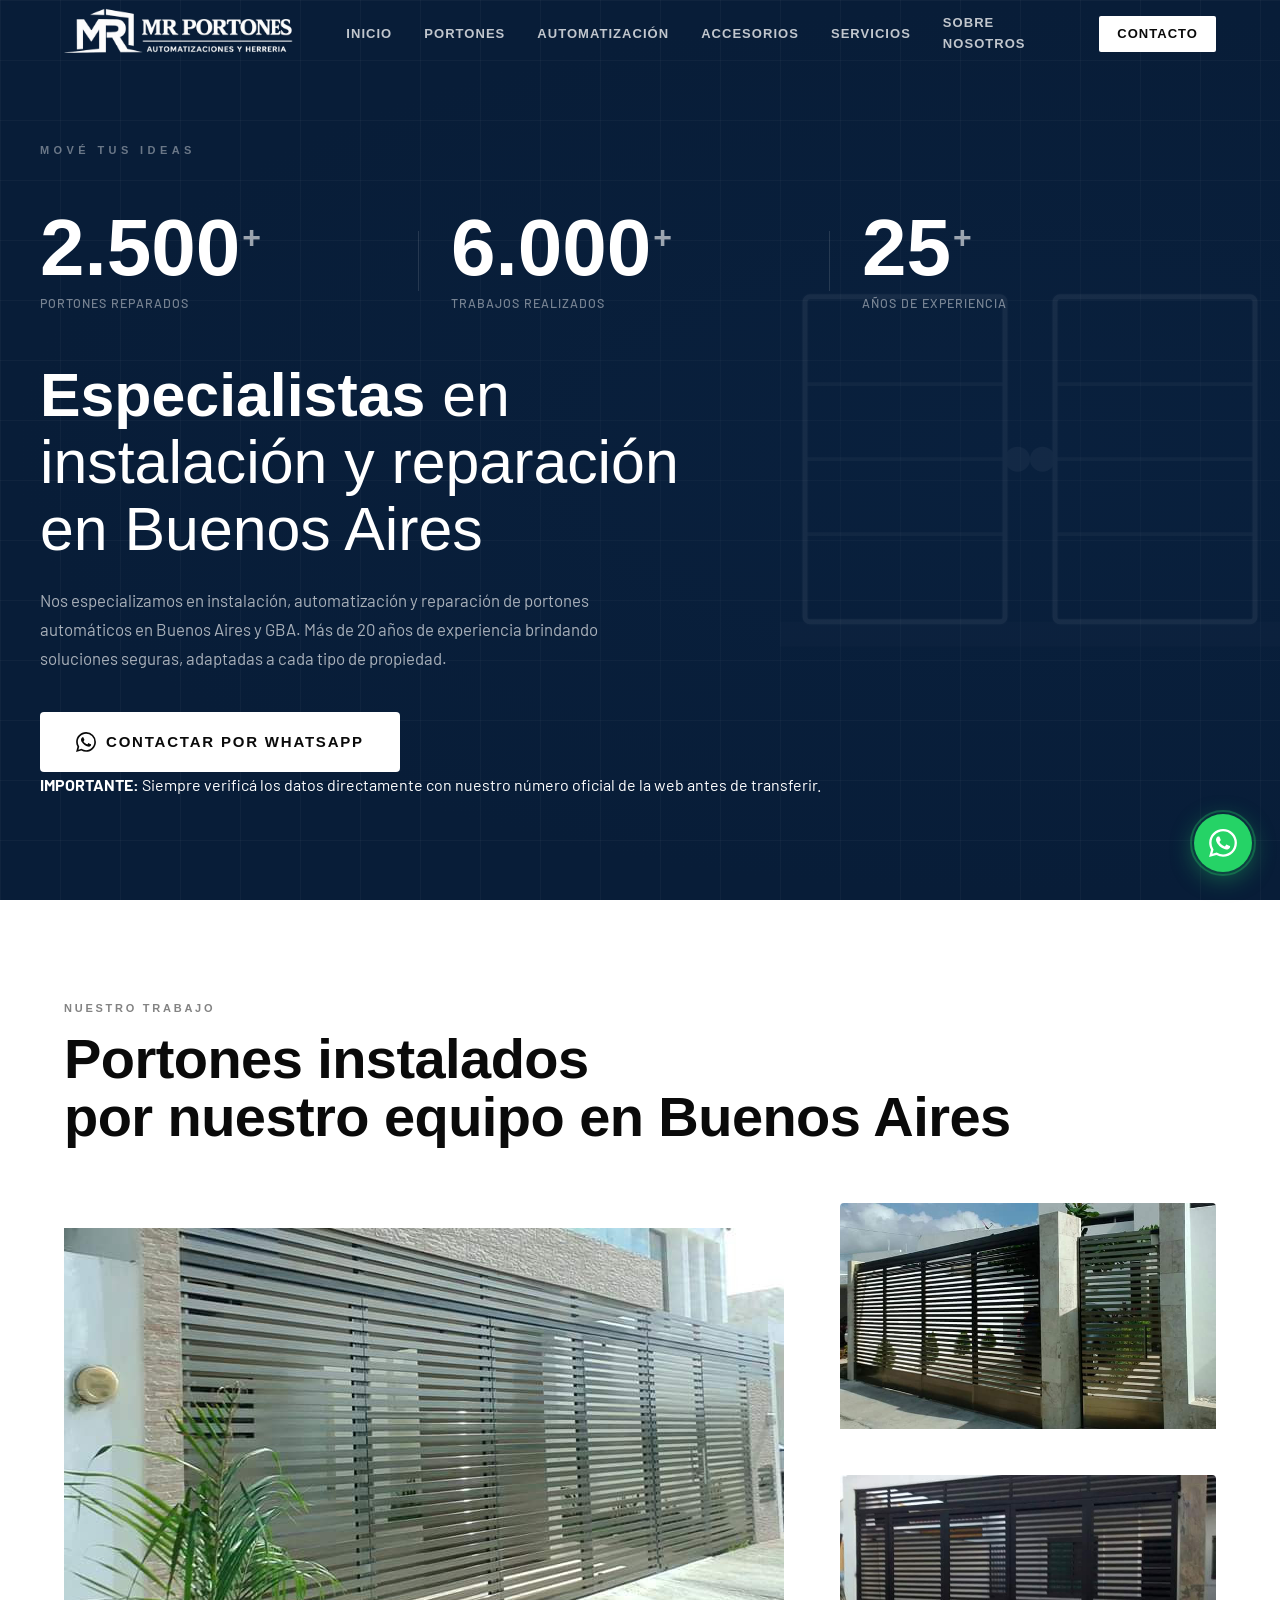
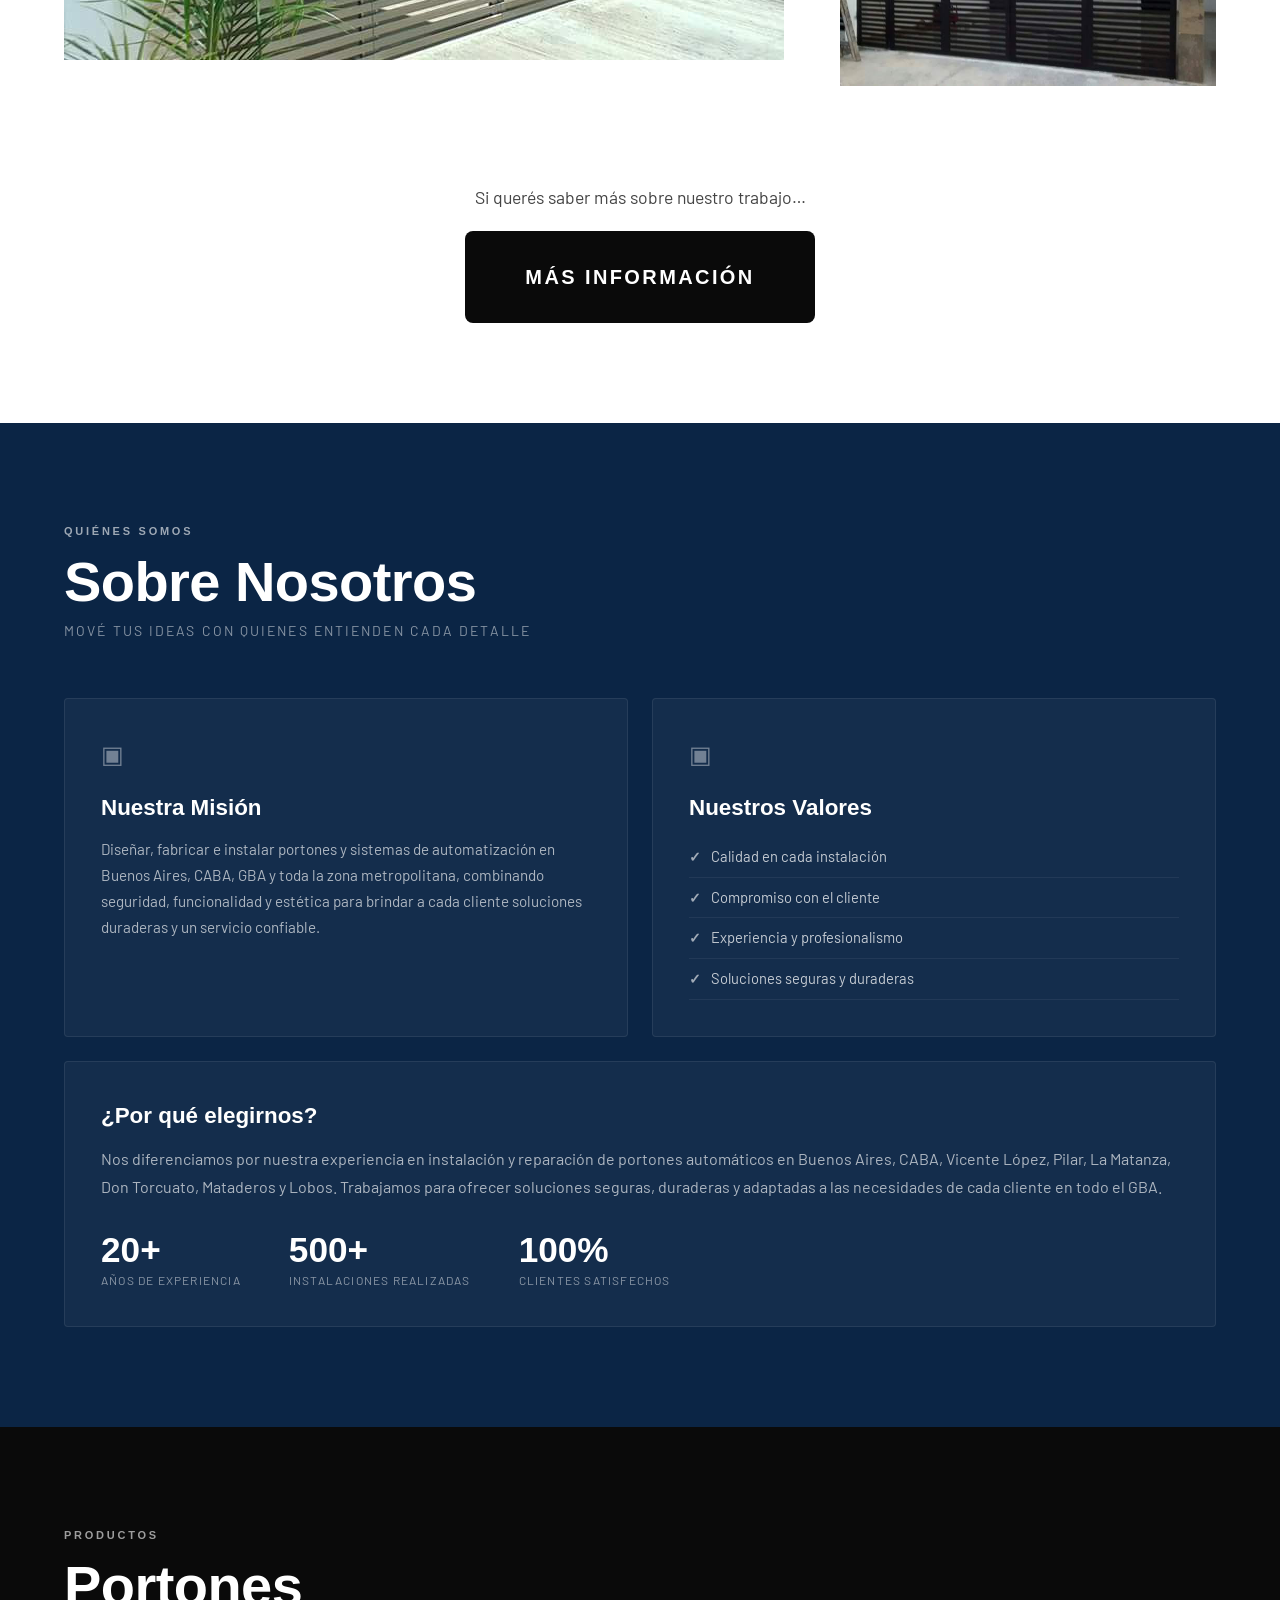
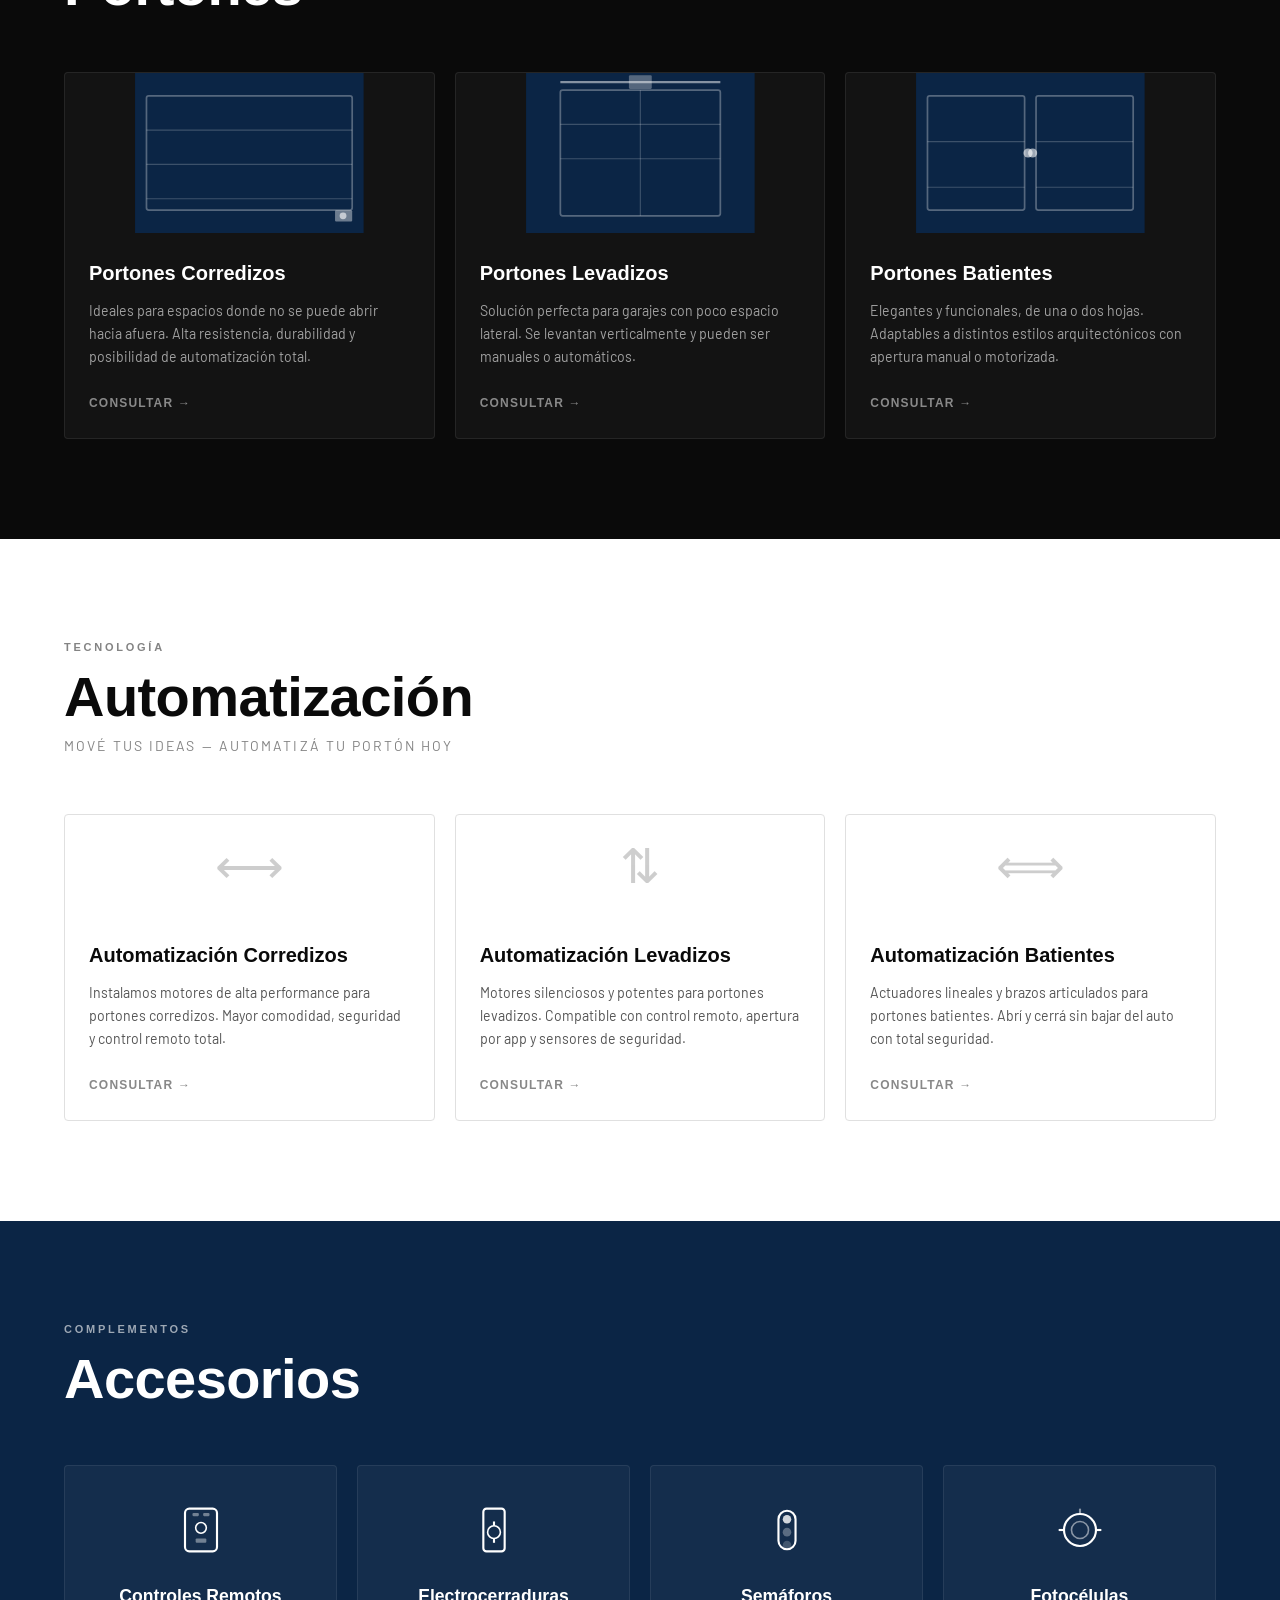
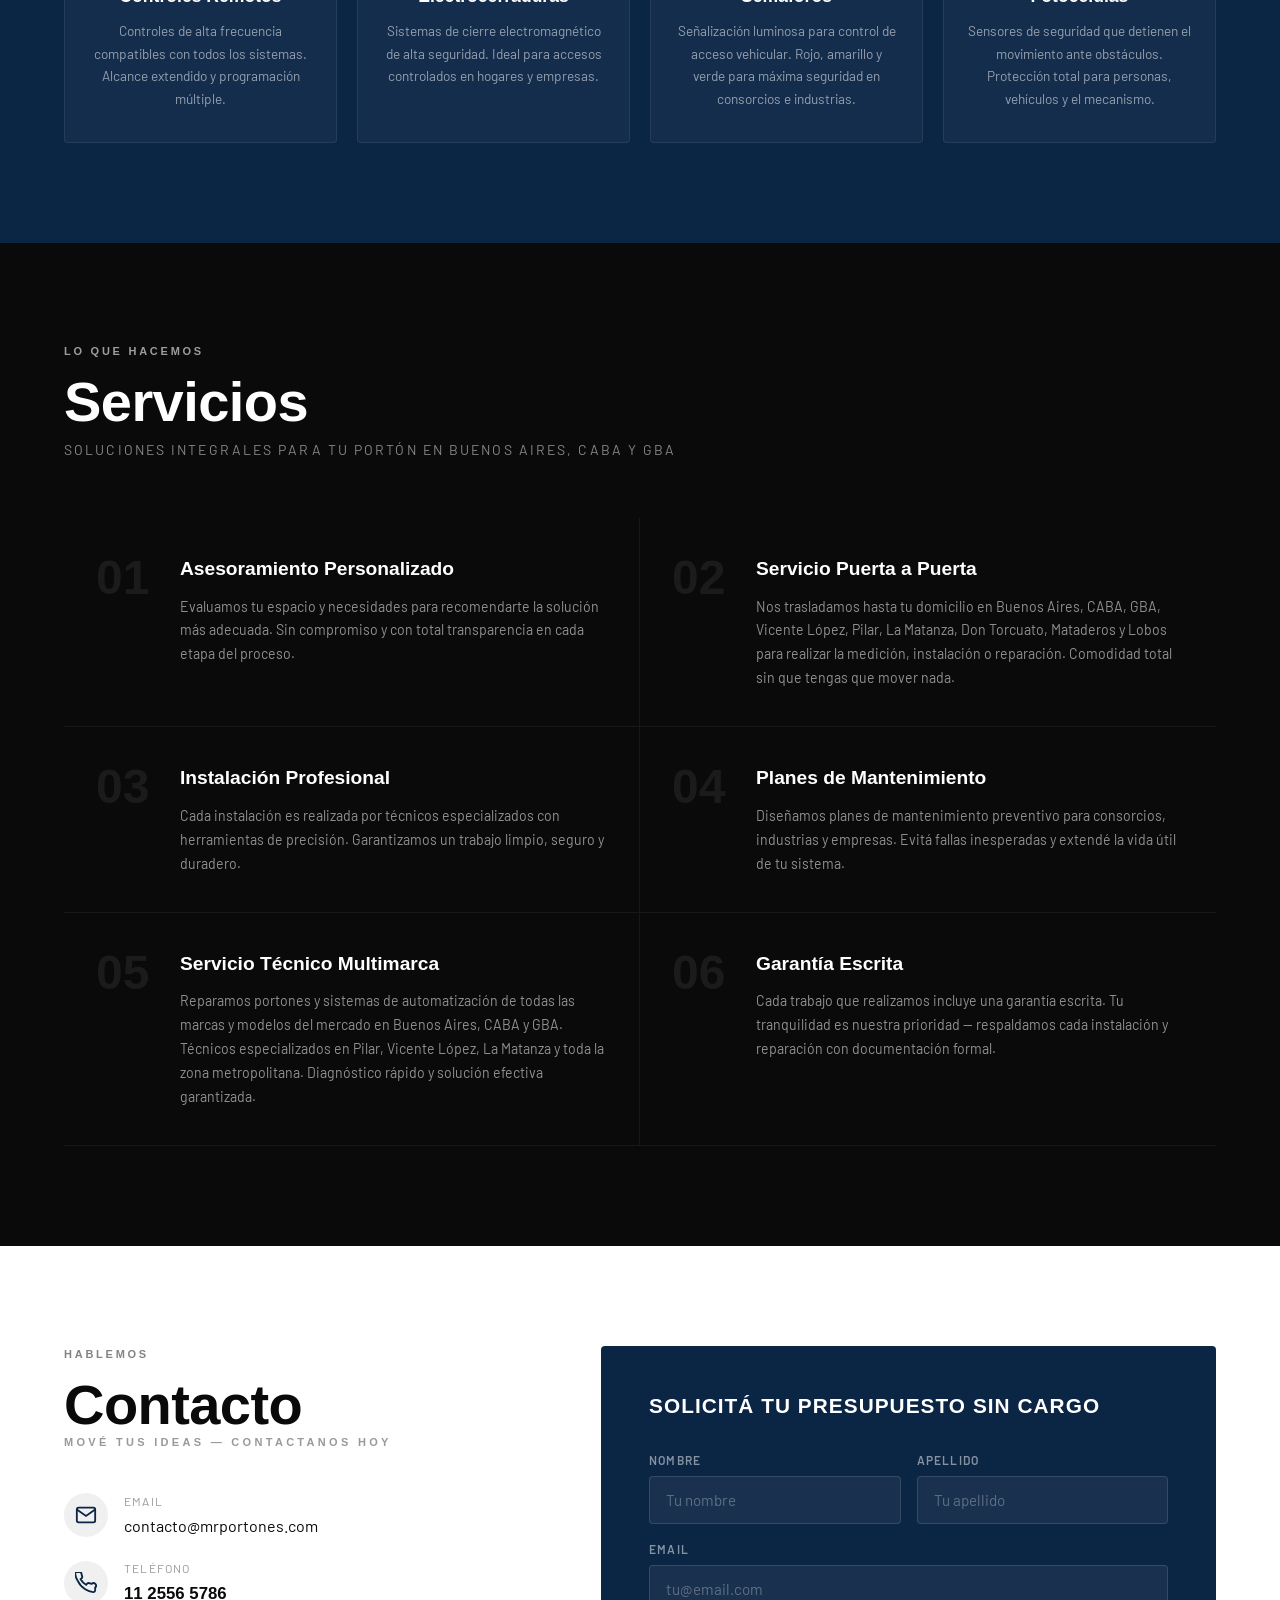
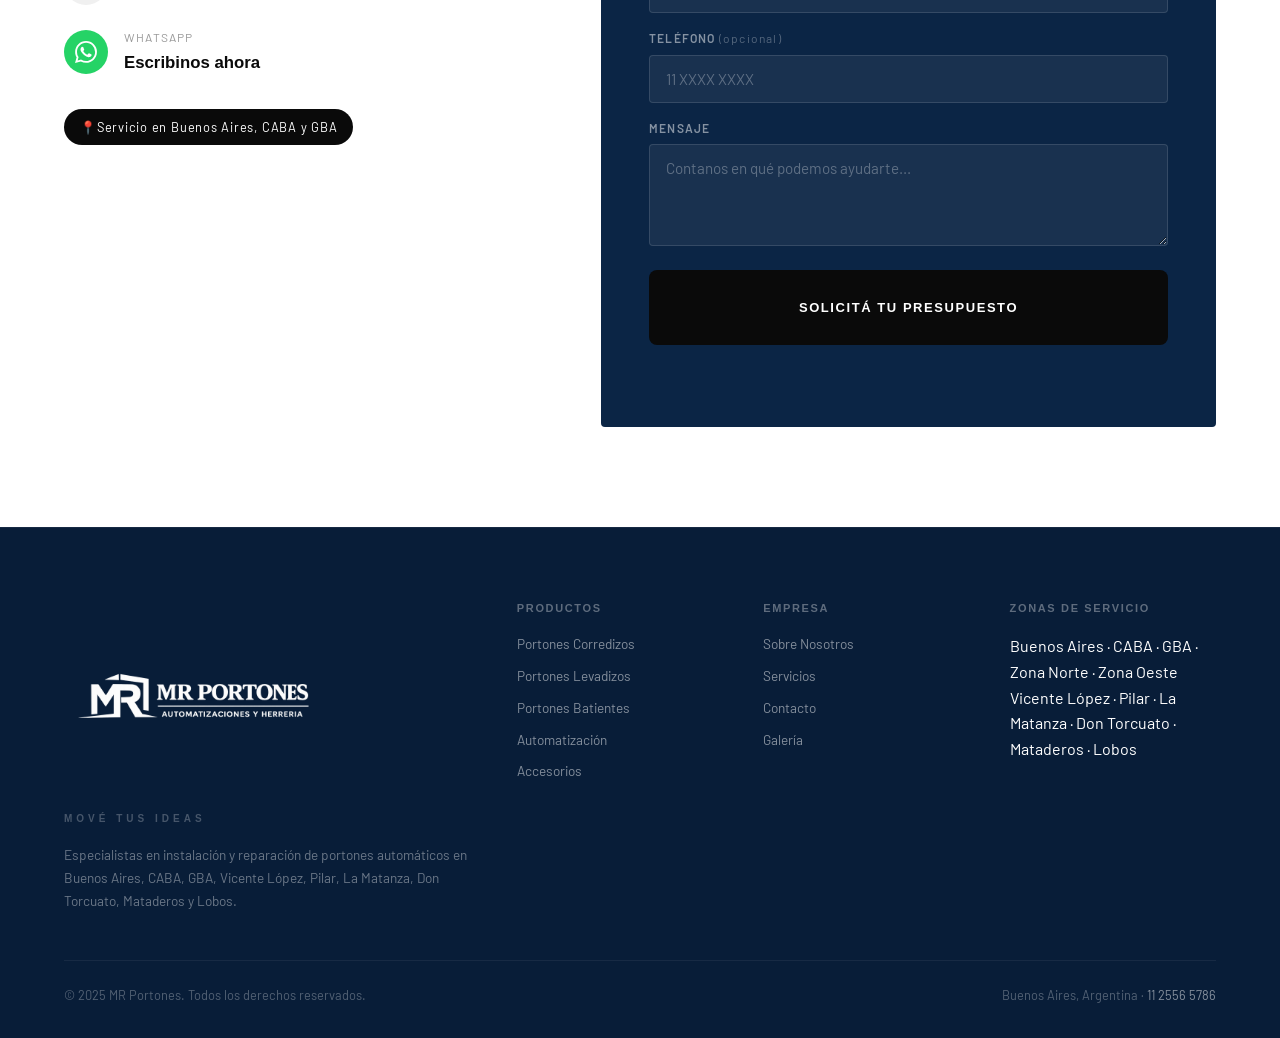
==== commit a7582d59: "index.html" ====
--- a/index.html
+++ b/index.html
@@ -135,6 +135,9 @@
           <svg width="20" height="20" viewBox="0 0 24 24" fill="currentColor"><path d="M17.472 14.382c-.297-.149-1.758-.867-2.03-.967-.273-.099-.471-.148-.67.15-.197.297-.767.966-.94 1.164-.173.199-.347.223-.644.075-.297-.15-1.255-.463-2.39-1.475-.883-.788-1.48-1.761-1.653-2.059-.173-.297-.018-.458.13-.606.134-.133.298-.347.446-.52.149-.174.198-.298.298-.497.099-.198.05-.371-.025-.52-.075-.149-.669-1.612-.916-2.207-.242-.579-.487-.5-.669-.51-.173-.008-.371-.01-.57-.01-.198 0-.52.074-.792.372-.272.297-1.04 1.016-1.04 2.479 0 1.462 1.065 2.875 1.213 3.074.149.198 2.096 3.2 5.077 4.487.709.306 1.262.489 1.694.625.712.227 1.36.195 1.871.118.571-.085 1.758-.719 2.006-1.413.248-.694.248-1.289.173-1.413-.074-.124-.272-.198-.57-.347m-5.421 7.403h-.004a9.87 9.87 0 01-5.031-1.378l-.361-.214-3.741.982.998-3.648-.235-.374a9.86 9.86 0 01-1.51-5.26c.001-5.45 4.436-9.884 9.888-9.884 2.64 0 5.122 1.03 6.988 2.898a9.825 9.825 0 012.893 6.994c-.003 5.45-4.437 9.884-9.885 9.884m8.413-18.297A11.815 11.815 0 0012.05 0C5.495 0 .16 5.335.157 11.892c0 2.096.547 4.142 1.588 5.945L.057 24l6.305-1.654a11.882 11.882 0 005.683 1.448h.005c6.554 0 11.89-5.335 11.893-11.893a11.821 11.821 0 00-3.48-8.413z"/></svg>
           Contactar por WhatsApp
         </a>
+        <p class="hero-warning fade-in" data-delay="400">
+  <strong>IMPORTANTE:</strong> Siempre verificá los datos directamente con nuestro número oficial de la web antes de transferir.
+</p>
       </div>
       <div class="hero-visual">
         <div class="hero-gate-icon">
@@ -501,7 +504,7 @@
                 <textarea id="mensaje" name="mensaje" placeholder="Contanos en qué podemos ayudarte..." rows="4" required></textarea>
               </div>
 
-              <input type="hidden" name="_replyto" value="contactomrportones@gmail.com" />
+              <input type="hidden" name="_replyto" value="contacto@mrportones.com" />
               <input type="hidden" name="_subject" value="Nuevo presupuesto desde MR Portones web" />
 
               <button type="submit" class="btn btn-black form-submit">SOLICITÁ TU PRESUPUESTO</button>
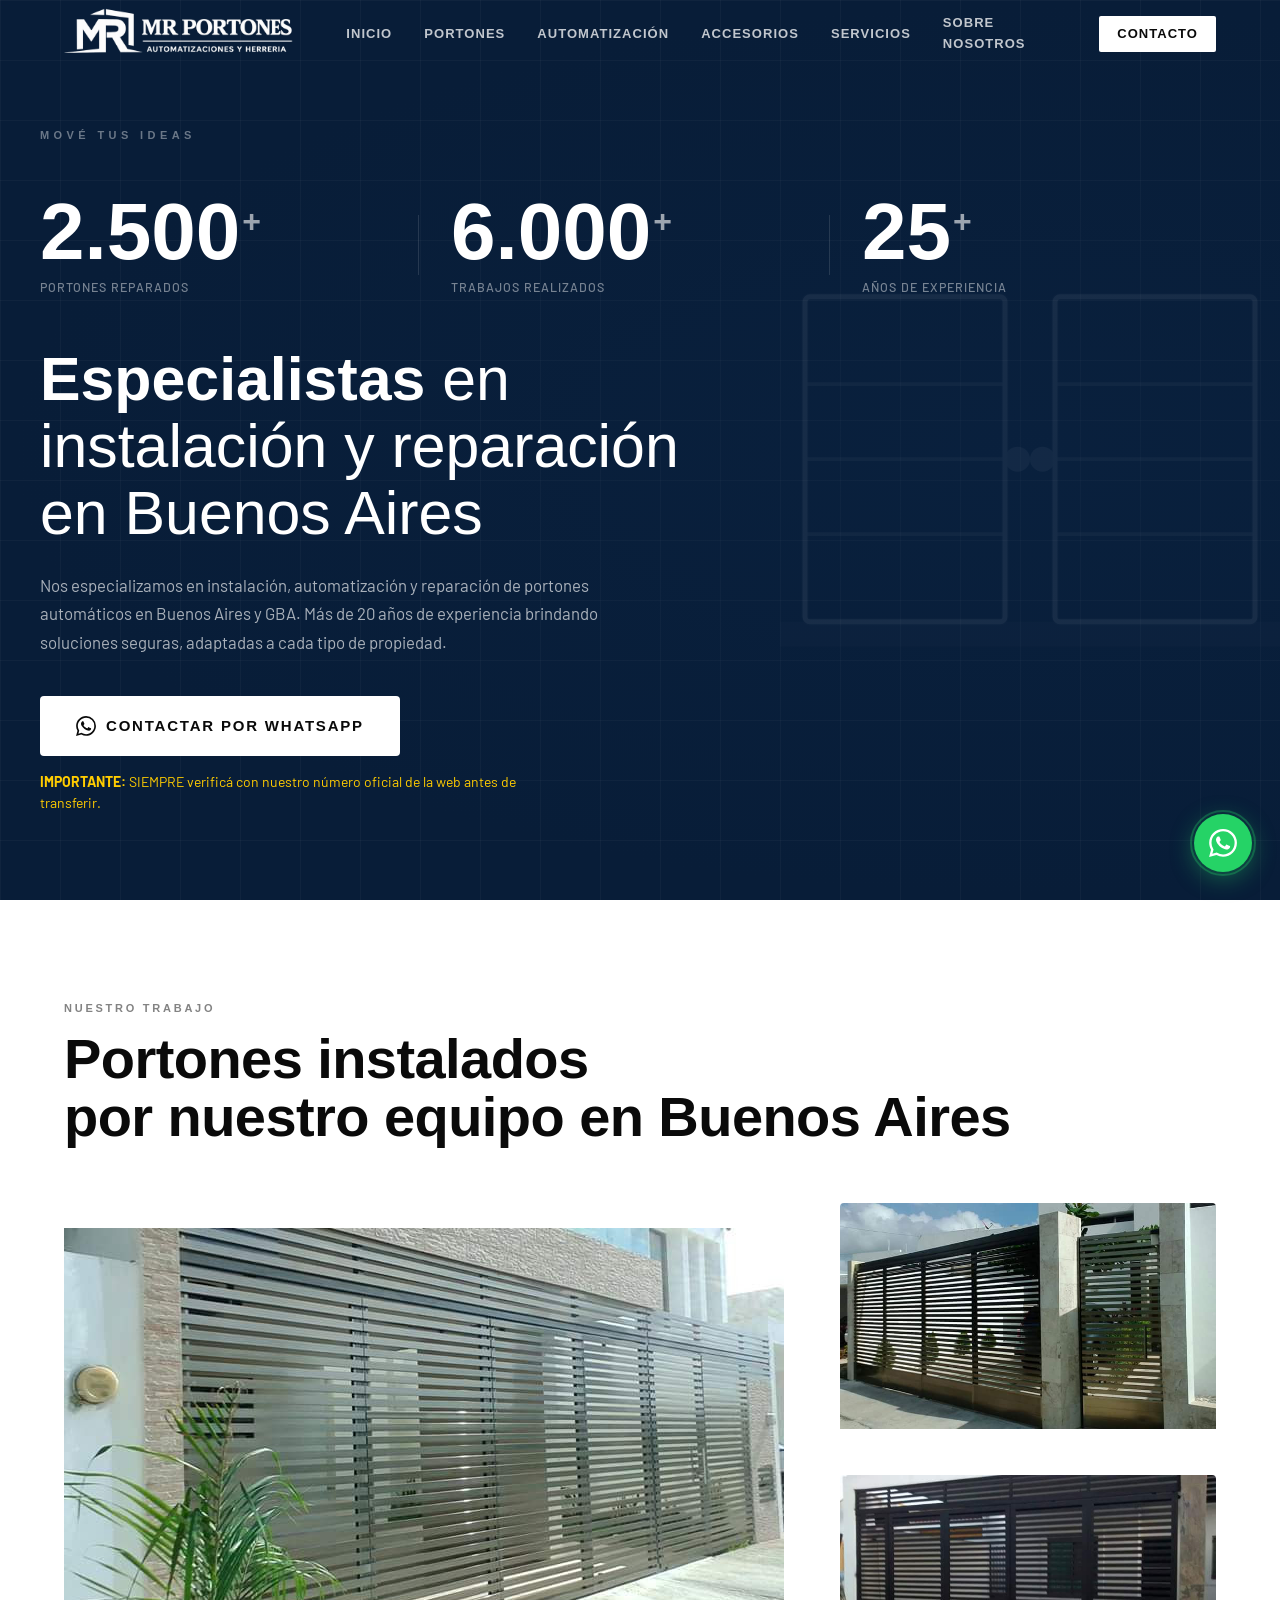
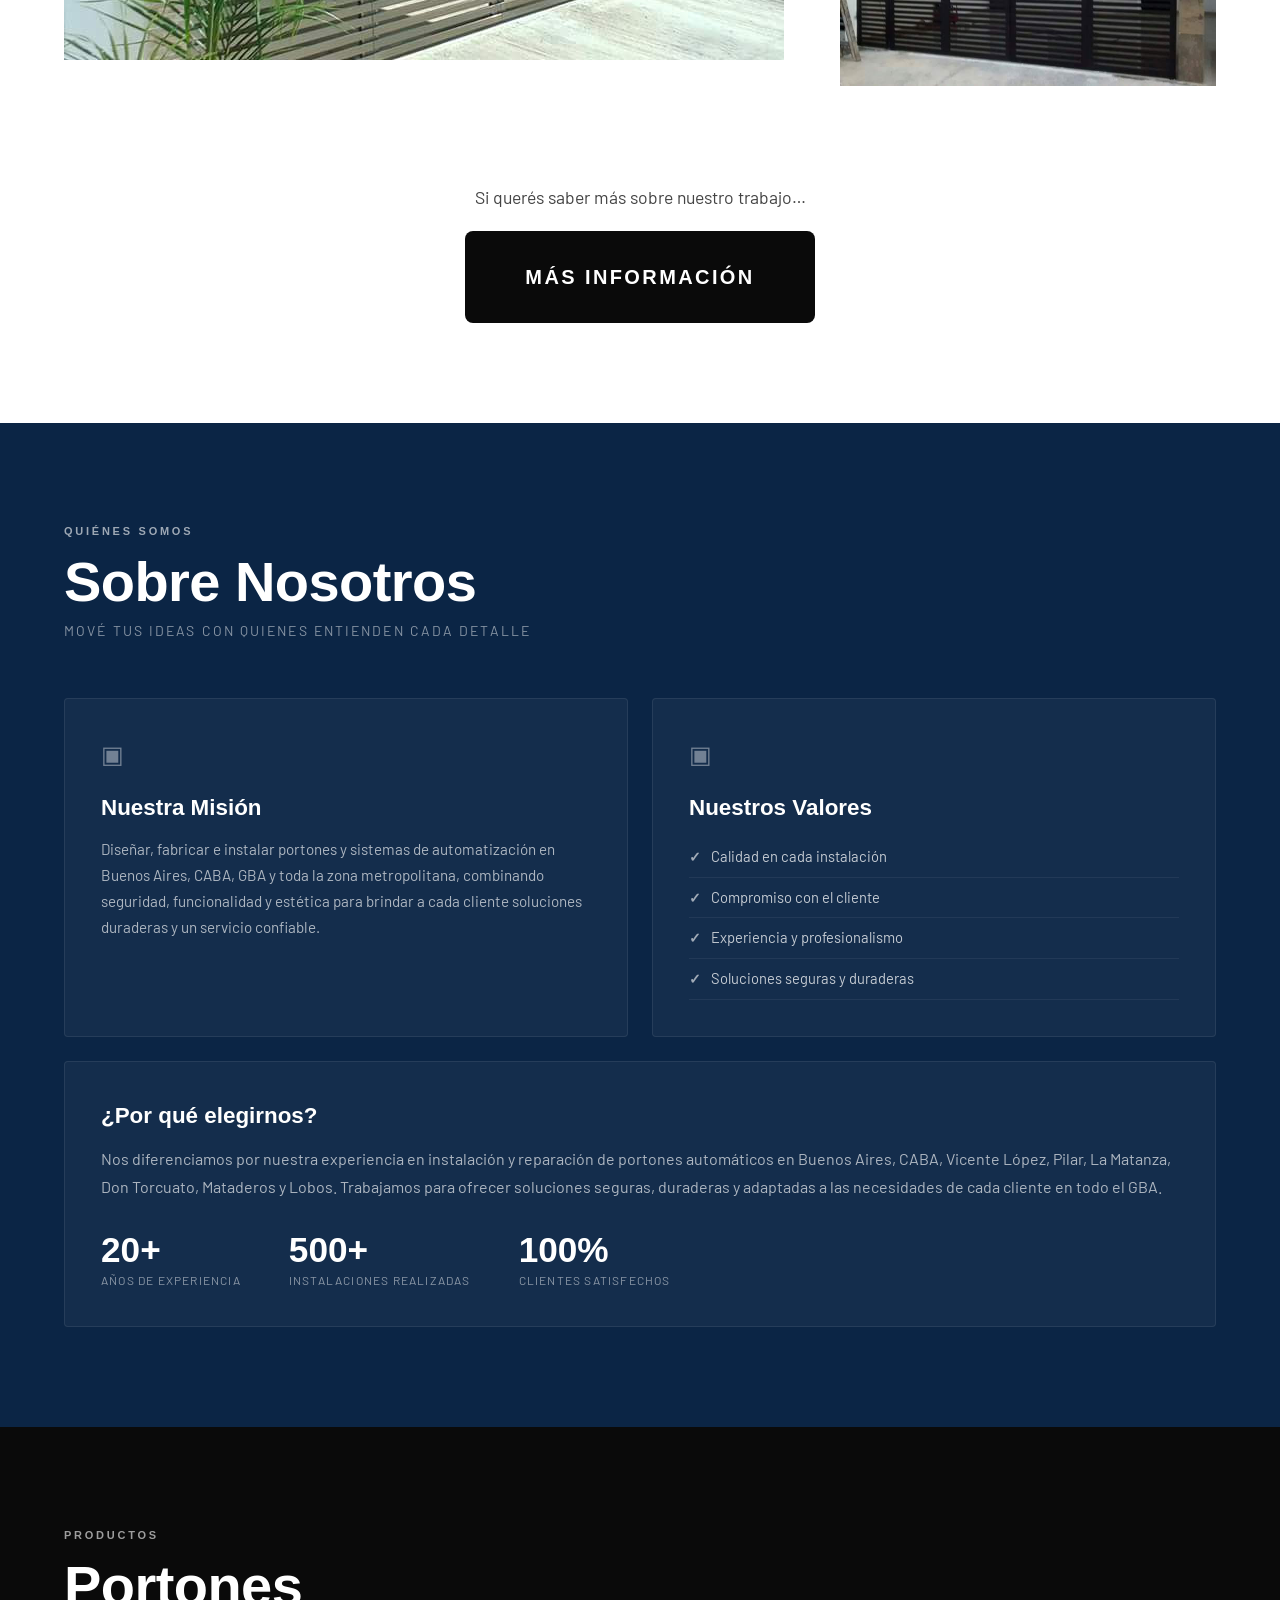
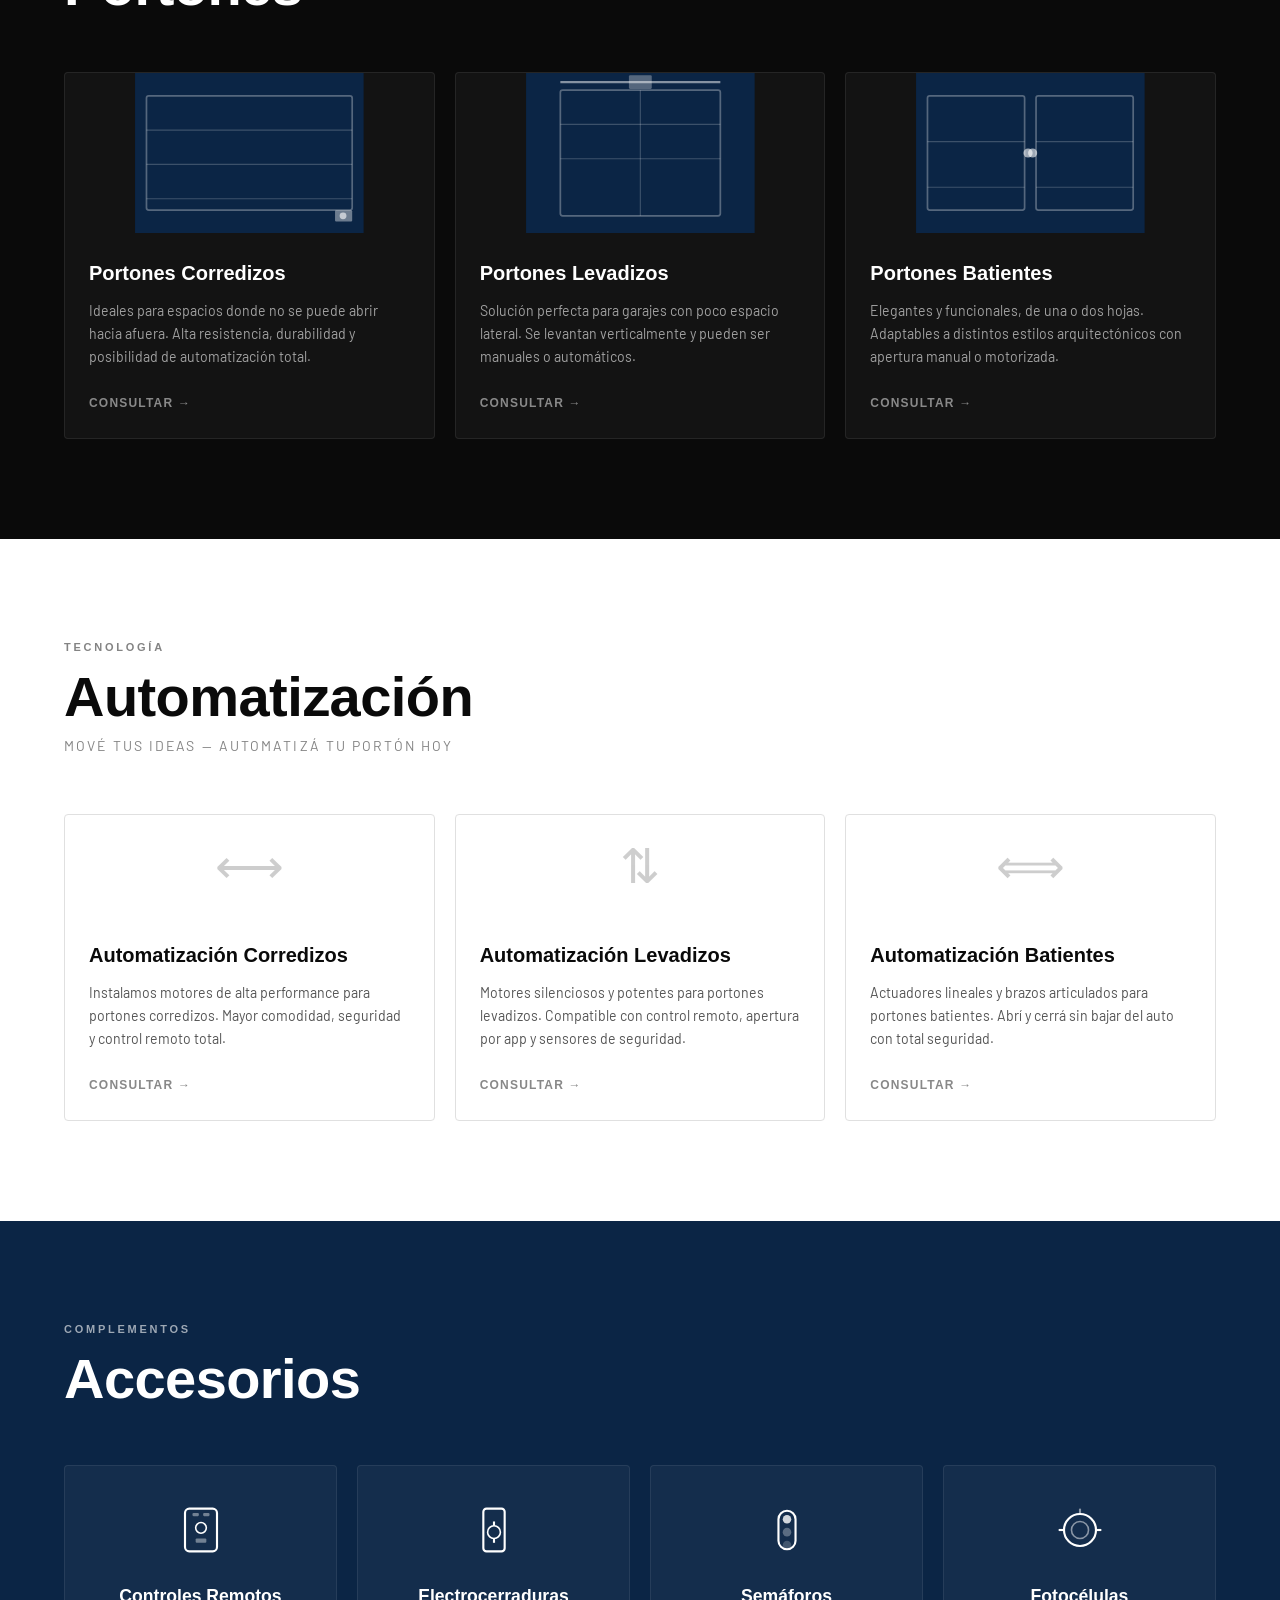
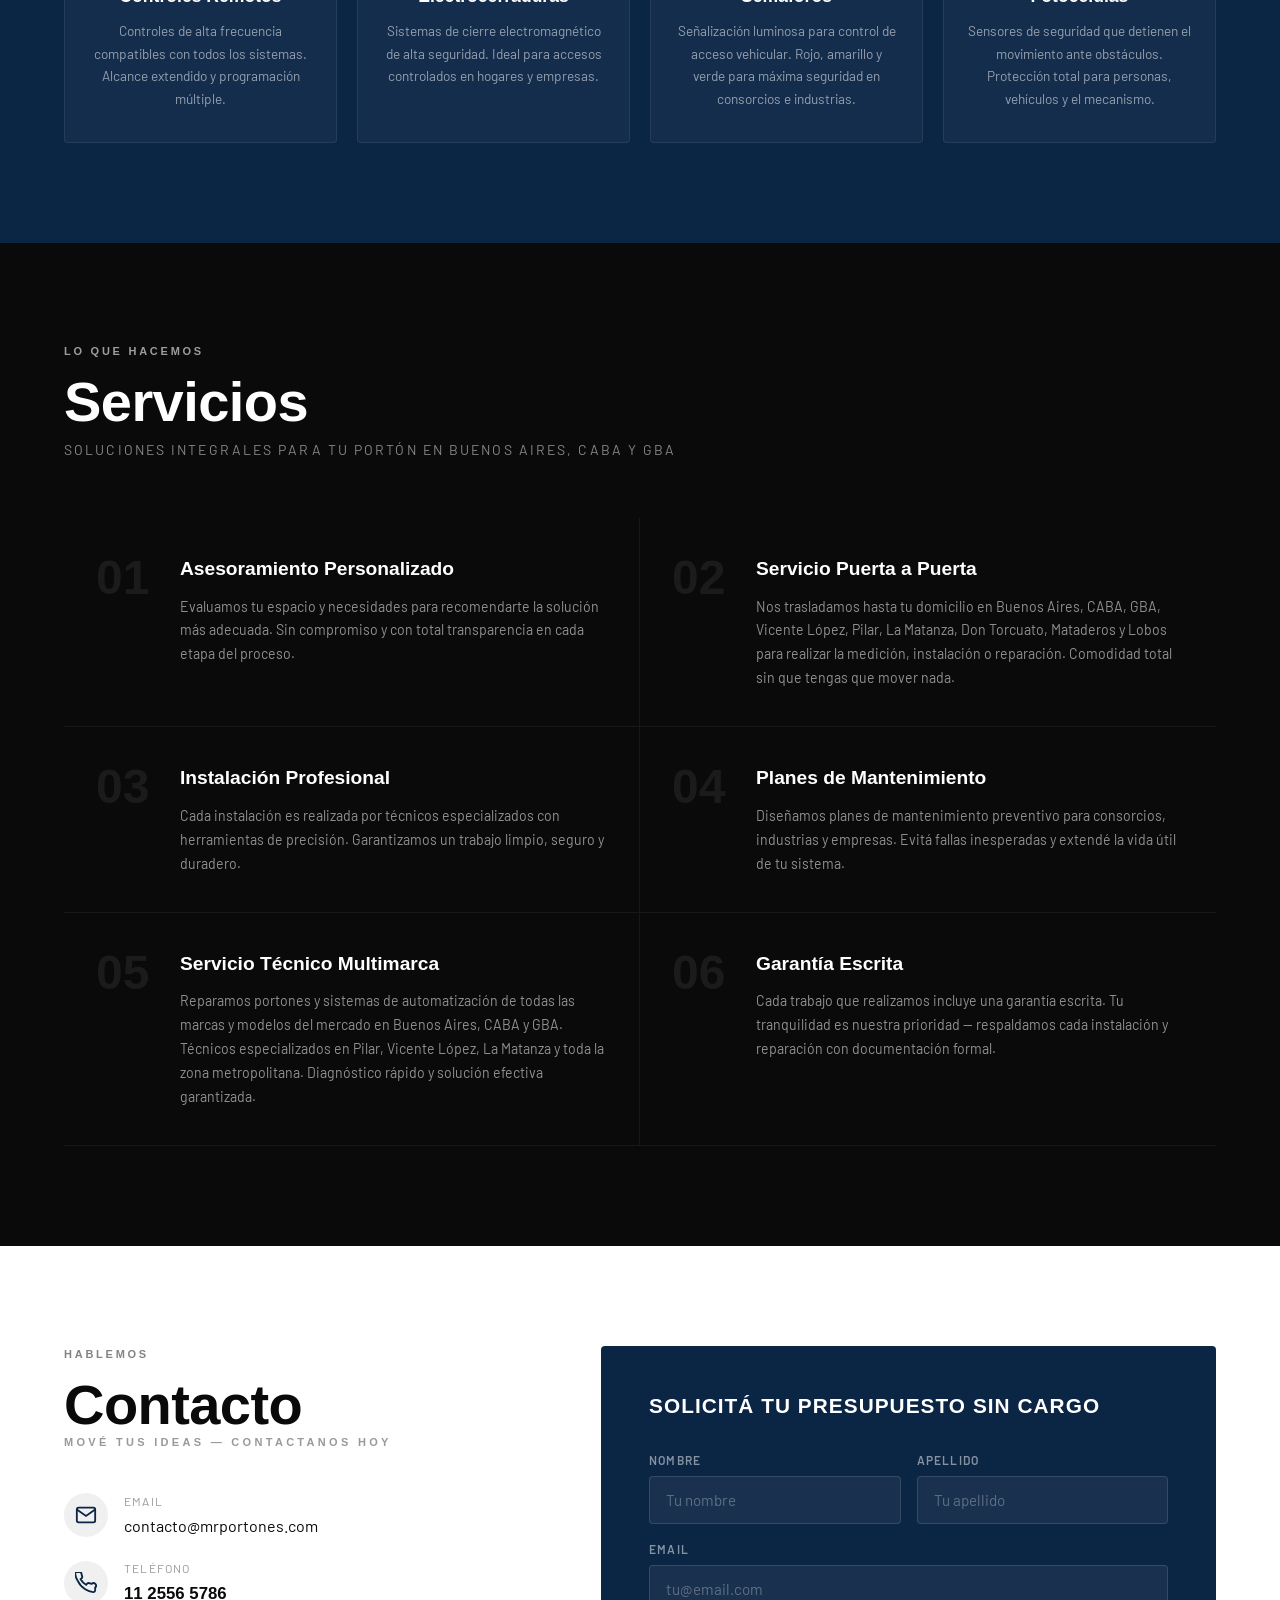
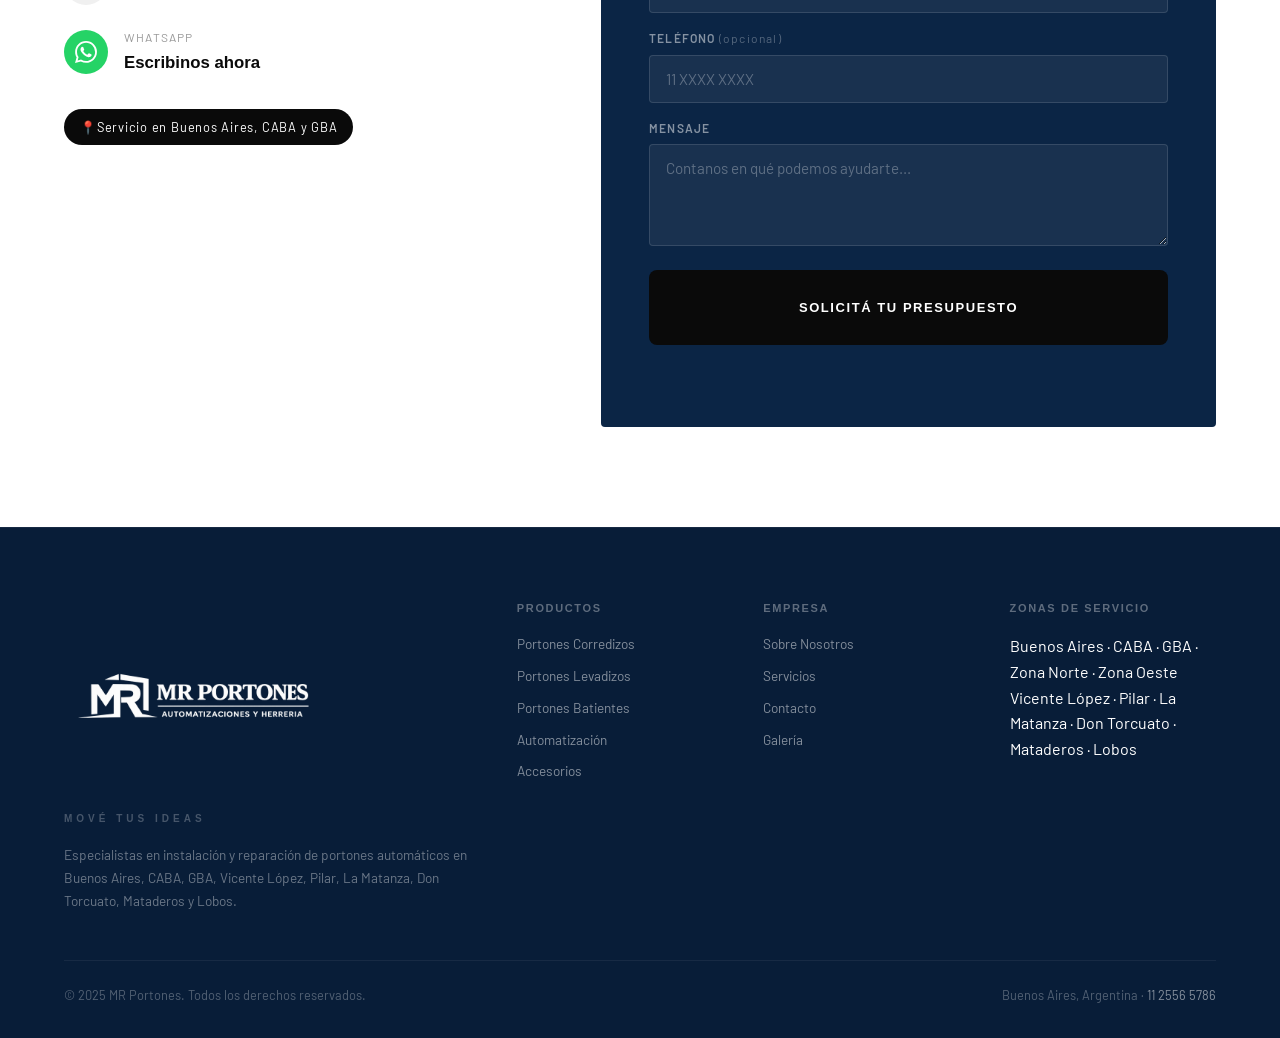
==== commit 534ac803: "index.html" ====
--- a/index.html
+++ b/index.html
@@ -136,7 +136,7 @@
           Contactar por WhatsApp
         </a>
         <p class="hero-warning fade-in" data-delay="400">
-  <strong>IMPORTANTE:</strong> Siempre verificá los datos directamente con nuestro número oficial de la web antes de transferir.
+  <strong>IMPORTANTE:</strong> SIEMPRE verificá con nuestro número oficial de la web antes de transferir.
 </p>
       </div>
       <div class="hero-visual">
--- a/styles.css
+++ b/styles.css
@@ -2214,3 +2214,11 @@
     display: block;
   }
 }
+
+.hero-warning {
+  margin-top: 15px;
+  font-size: 14px;
+  color: #ffcc00;
+  max-width: 500px;
+  line-height: 1.5;
+}
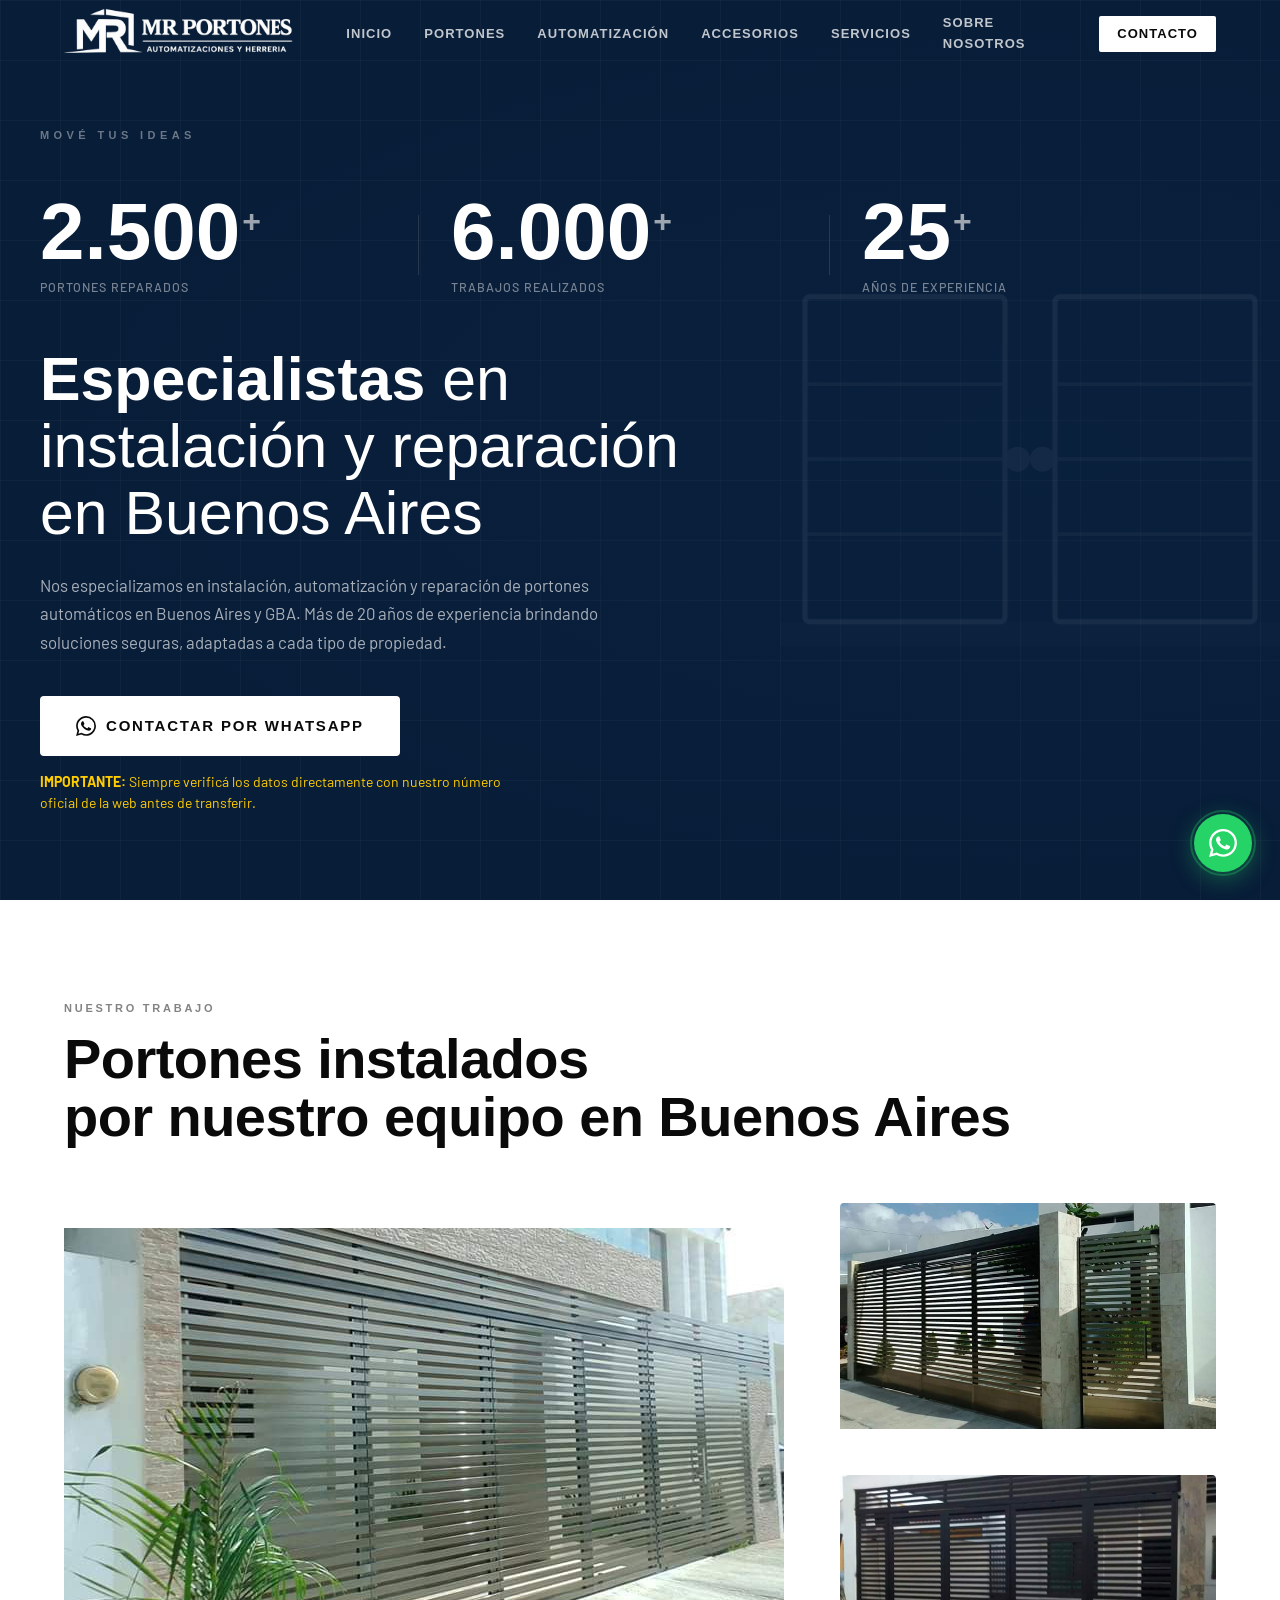
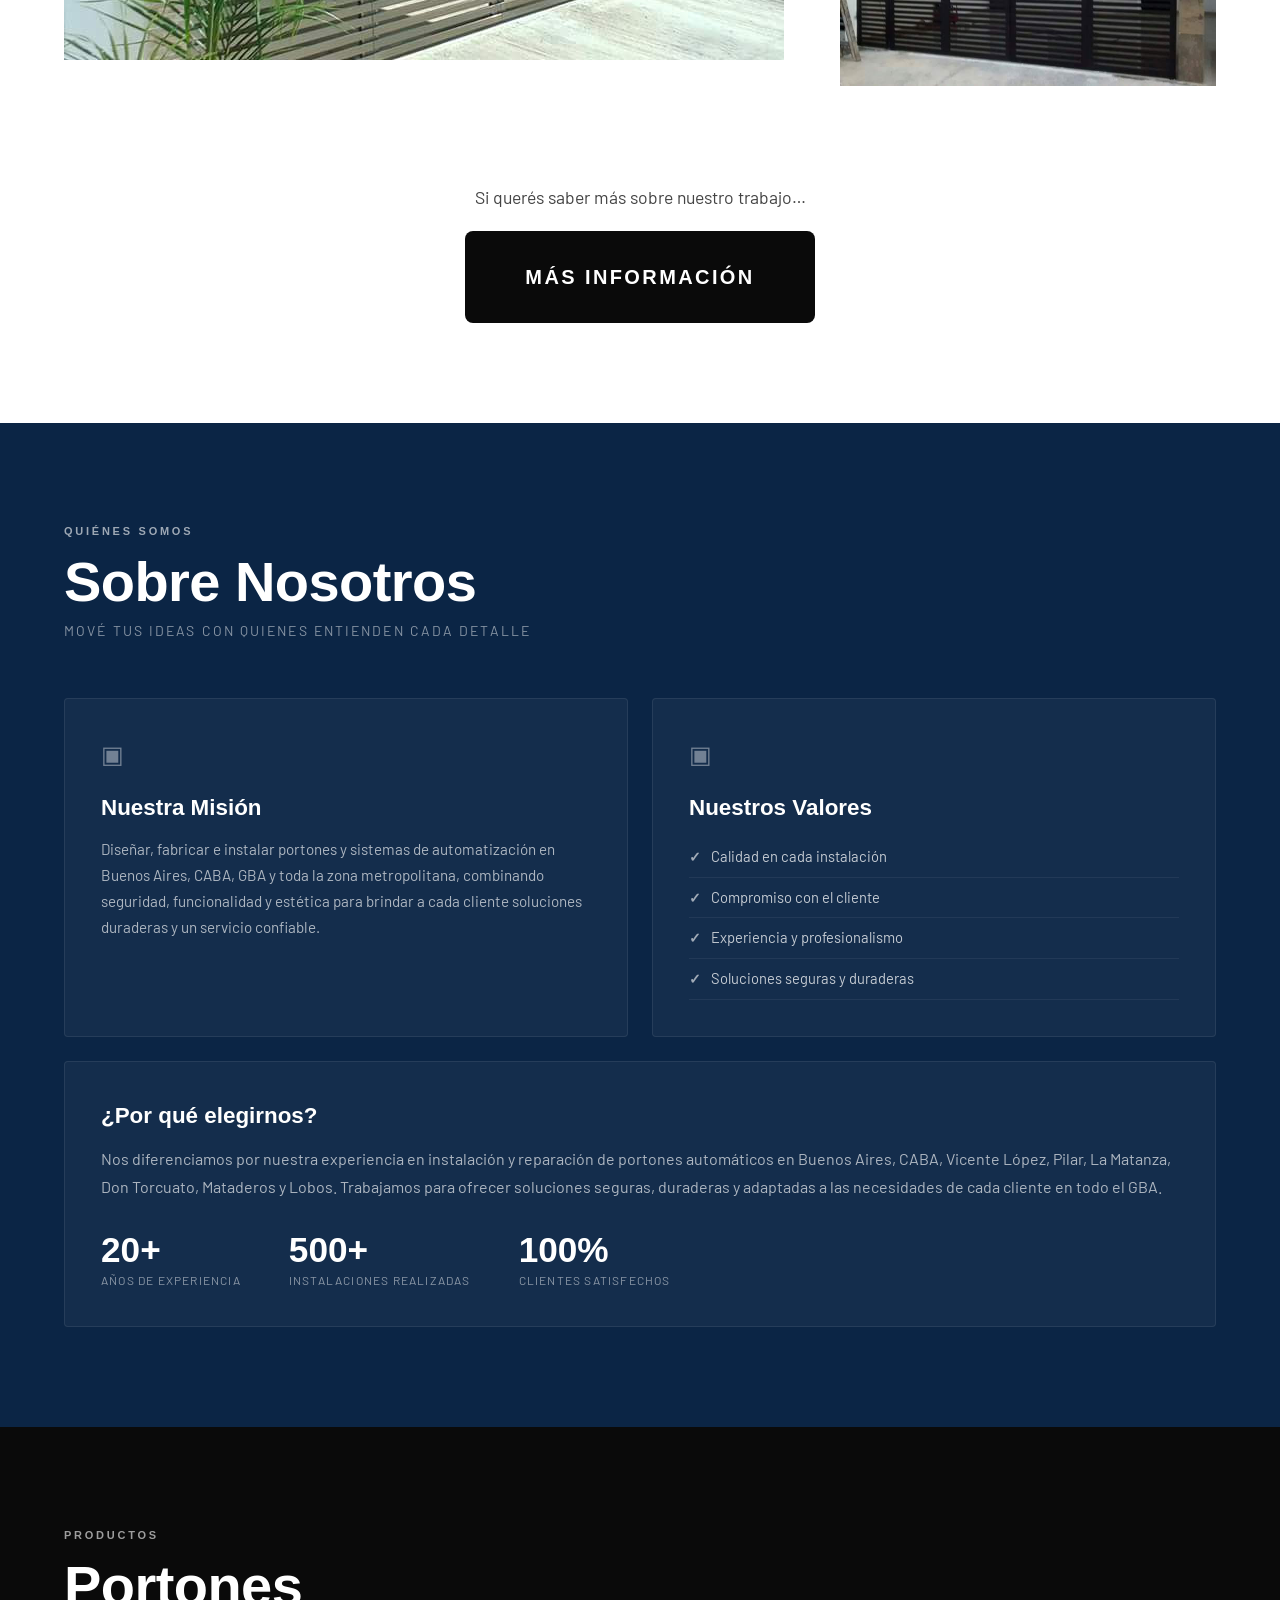
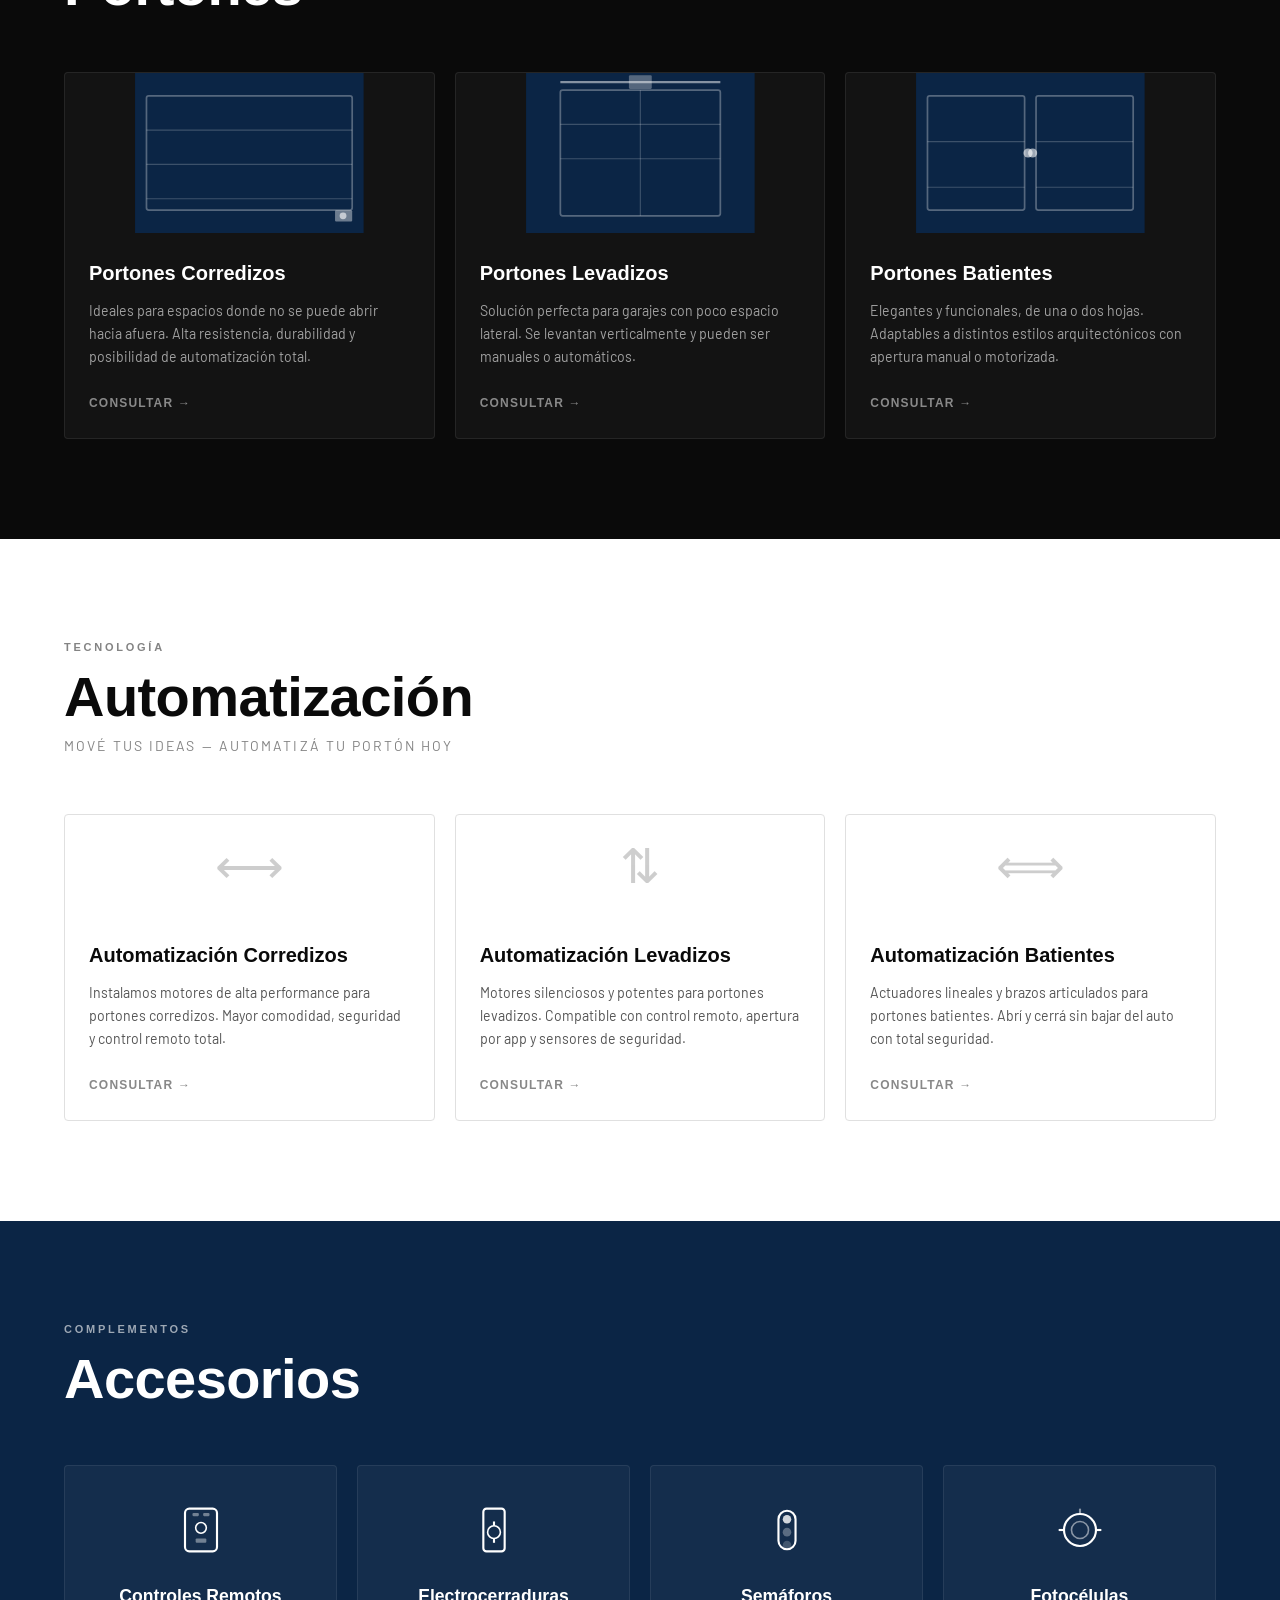
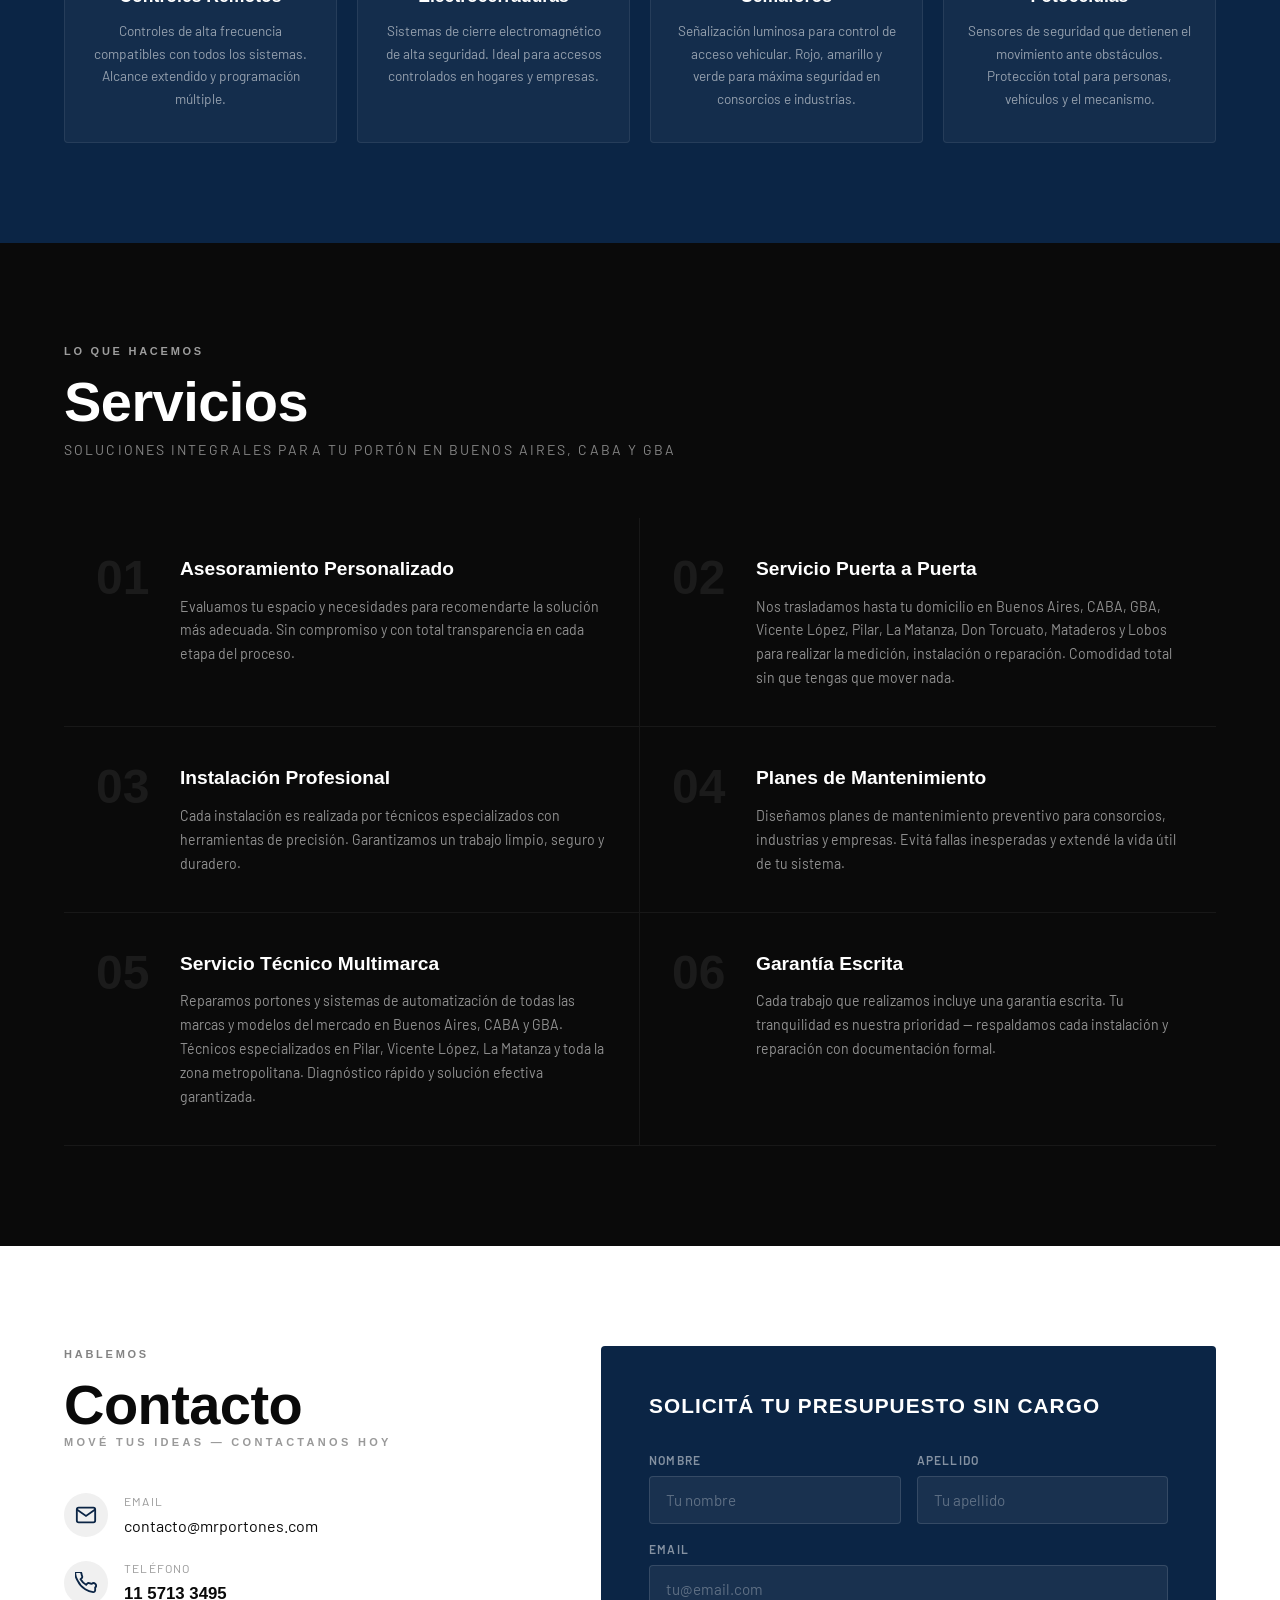
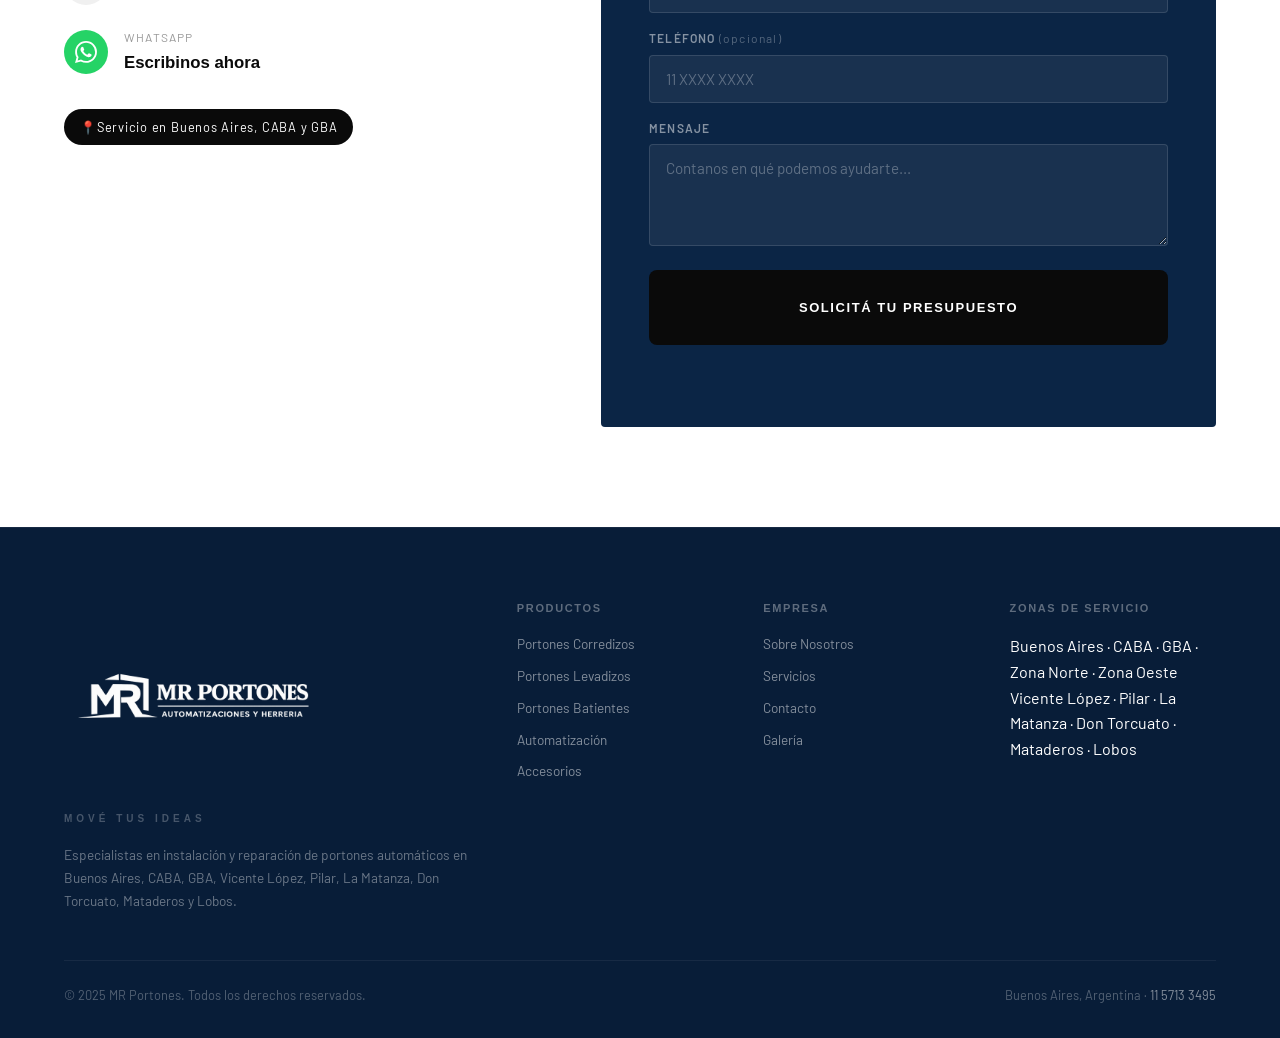
==== commit d1428c66: "index.html" ====
--- a/index.html
+++ b/index.html
@@ -38,7 +38,7 @@
     "@context": "https://schema.org",
     "@type": "HomeAndConstructionBusiness",
     "name": "MR Portones",
-    "telephone": "+541125565786",
+    "telephone": "+541157133495",
     "url": "https://www.mrportones.com",
     "address": {
       "@type": "PostalAddress",
@@ -62,11 +62,11 @@
     "priceRange": "$$",
     "openingHours": "Mo-Sa 08:00-22:00",
     "sameAs": [
-      "https://wa.me/541125565786"
+      "https://wa.me/541157133495"
     ],
     "contactPoint": {
       "@type": "ContactPoint",
-      "telephone": "+541125565786",
+      "telephone": "+541157133495",
       "contactType": "customer service",
       "areaServed": "AR",
       "availableLanguage": ["es"]
@@ -131,12 +131,12 @@
         <p class="hero-desc fade-in" data-delay="200">
           Nos especializamos en instalación, automatización y reparación de portones automáticos en Buenos Aires y GBA. Más de 20 años de experiencia brindando soluciones seguras, adaptadas a cada tipo de propiedad.
         </p>
-        <a href="https://wa.me/541125565786?text=Hola%20MR%20Portones%2C%20quiero%20informaci%C3%B3n%20sobre%20portones.%20Tipo%3A%20_____%20Zona%3A%20_____%20Gracias" target="_blank" rel="noopener" class="btn btn-white hero-btn fade-in" data-delay="300">
+        <a href="https://wa.me/541157133495?text=Hola%20MR%20Portones%2C%20quiero%20informaci%C3%B3n%20sobre%20portones.%20Tipo%3A%20_____%20Zona%3A%20_____%20Gracias" target="_blank" rel="noopener" class="btn btn-white hero-btn fade-in" data-delay="300">
           <svg width="20" height="20" viewBox="0 0 24 24" fill="currentColor"><path d="M17.472 14.382c-.297-.149-1.758-.867-2.03-.967-.273-.099-.471-.148-.67.15-.197.297-.767.966-.94 1.164-.173.199-.347.223-.644.075-.297-.15-1.255-.463-2.39-1.475-.883-.788-1.48-1.761-1.653-2.059-.173-.297-.018-.458.13-.606.134-.133.298-.347.446-.52.149-.174.198-.298.298-.497.099-.198.05-.371-.025-.52-.075-.149-.669-1.612-.916-2.207-.242-.579-.487-.5-.669-.51-.173-.008-.371-.01-.57-.01-.198 0-.52.074-.792.372-.272.297-1.04 1.016-1.04 2.479 0 1.462 1.065 2.875 1.213 3.074.149.198 2.096 3.2 5.077 4.487.709.306 1.262.489 1.694.625.712.227 1.36.195 1.871.118.571-.085 1.758-.719 2.006-1.413.248-.694.248-1.289.173-1.413-.074-.124-.272-.198-.57-.347m-5.421 7.403h-.004a9.87 9.87 0 01-5.031-1.378l-.361-.214-3.741.982.998-3.648-.235-.374a9.86 9.86 0 01-1.51-5.26c.001-5.45 4.436-9.884 9.888-9.884 2.64 0 5.122 1.03 6.988 2.898a9.825 9.825 0 012.893 6.994c-.003 5.45-4.437 9.884-9.885 9.884m8.413-18.297A11.815 11.815 0 0012.05 0C5.495 0 .16 5.335.157 11.892c0 2.096.547 4.142 1.588 5.945L.057 24l6.305-1.654a11.882 11.882 0 005.683 1.448h.005c6.554 0 11.89-5.335 11.893-11.893a11.821 11.821 0 00-3.48-8.413z"/></svg>
           Contactar por WhatsApp
         </a>
-        <p class="hero-warning fade-in" data-delay="400">
-  <strong>IMPORTANTE:</strong> SIEMPRE verificá con nuestro número oficial de la web antes de transferir.
+<p class="hero-warning fade-in" data-delay="400">
+  <strong>IMPORTANTE:</strong> Siempre verificá los datos directamente con nuestro número oficial de la web antes de transferir.
 </p>
       </div>
       <div class="hero-visual">
@@ -255,7 +255,7 @@
             <div class="card-body">
               <h3 class="card-title">Portones Corredizos</h3>
               <p class="card-desc">Ideales para espacios donde no se puede abrir hacia afuera. Alta resistencia, durabilidad y posibilidad de automatización total.</p>
-              <a href="https://wa.me/541125565786?text=Hola%2C%20me%20interesa%20información%20sobre%20portones%20corredizos" target="_blank" rel="noopener" class="card-link">Consultar →</a>
+              <a href="https://wa.me/541157133495?text=Hola%2C%20me%20interesa%20información%20sobre%20portones%20corredizos" target="_blank" rel="noopener" class="card-link">Consultar →</a>
             </div>
           </article>
 
@@ -266,7 +266,7 @@
             <div class="card-body">
               <h3 class="card-title">Portones Levadizos</h3>
               <p class="card-desc">Solución perfecta para garajes con poco espacio lateral. Se levantan verticalmente y pueden ser manuales o automáticos.</p>
-              <a href="https://wa.me/541125565786?text=Hola%2C%20me%20interesa%20información%20sobre%20portones%20levadizos" target="_blank" rel="noopener" class="card-link">Consultar →</a>
+              <a href="https://wa.me/541157133495?text=Hola%2C%20me%20interesa%20información%20sobre%20portones%20levadizos" target="_blank" rel="noopener" class="card-link">Consultar →</a>
             </div>
           </article>
 
@@ -277,7 +277,7 @@
             <div class="card-body">
               <h3 class="card-title">Portones Batientes</h3>
               <p class="card-desc">Elegantes y funcionales, de una o dos hojas. Adaptables a distintos estilos arquitectónicos con apertura manual o motorizada.</p>
-              <a href="https://wa.me/541125565786?text=Hola%2C%20me%20interesa%20información%20sobre%20portones%20batientes" target="_blank" rel="noopener" class="card-link">Consultar →</a>
+              <a href="https://wa.me/541157133495?text=Hola%2C%20me%20interesa%20información%20sobre%20portones%20batientes" target="_blank" rel="noopener" class="card-link">Consultar →</a>
             </div>
           </article>
         </div>
@@ -298,7 +298,7 @@
             <div class="card-body">
               <h3 class="card-title dark">Automatización Corredizos</h3>
               <p class="card-desc dark">Instalamos motores de alta performance para portones corredizos. Mayor comodidad, seguridad y control remoto total.</p>
-              <a href="https://wa.me/541125565786?text=Hola%2C%20consulta%20sobre%20automatización%20de%20portón%20corredizo" target="_blank" rel="noopener" class="card-link dark">Consultar →</a>
+              <a href="https://wa.me/541157133495?text=Hola%2C%20consulta%20sobre%20automatización%20de%20portón%20corredizo" target="_blank" rel="noopener" class="card-link dark">Consultar →</a>
             </div>
           </article>
 
@@ -307,7 +307,7 @@
             <div class="card-body">
               <h3 class="card-title dark">Automatización Levadizos</h3>
               <p class="card-desc dark">Motores silenciosos y potentes para portones levadizos. Compatible con control remoto, apertura por app y sensores de seguridad.</p>
-              <a href="https://wa.me/541125565786?text=Hola%2C%20consulta%20sobre%20automatización%20de%20portón%20levadizo" target="_blank" rel="noopener" class="card-link dark">Consultar →</a>
+              <a href="https://wa.me/541157133495?text=Hola%2C%20consulta%20sobre%20automatización%20de%20portón%20levadizo" target="_blank" rel="noopener" class="card-link dark">Consultar →</a>
             </div>
           </article>
 
@@ -316,7 +316,7 @@
             <div class="card-body">
               <h3 class="card-title dark">Automatización Batientes</h3>
               <p class="card-desc dark">Actuadores lineales y brazos articulados para portones batientes. Abrí y cerrá sin bajar del auto con total seguridad.</p>
-              <a href="https://wa.me/541125565786?text=Hola%2C%20consulta%20sobre%20automatización%20de%20portón%20batiente" target="_blank" rel="noopener" class="card-link dark">Consultar →</a>
+              <a href="https://wa.me/541157133495?text=Hola%2C%20consulta%20sobre%20automatización%20de%20portón%20batiente" target="_blank" rel="noopener" class="card-link dark">Consultar →</a>
             </div>
           </article>
         </div>
@@ -453,7 +453,7 @@
                 </div>
                 <div>
                   <div class="contact-label">Teléfono</div>
-                  <a href="tel:+541125565786" class="contact-value">11 2556 5786</a>
+                  <a href="tel:+541157133495" class="contact-value">11 5713 3495</a>
                 </div>
               </div>
 
@@ -463,7 +463,7 @@
                 </div>
                 <div>
                   <div class="contact-label">WhatsApp</div>
-                  <a href="https://wa.me/541125565786?text=Hola%20MR%20Portones%2C%20quiero%20informaci%C3%B3n%20sobre%20portones.%20Tipo%3A%20_____%20Zona%3A%20_____%20Gracias" target="_blank" rel="noopener" class="contact-value">Escribinos ahora</a>
+                  <a href="https://wa.me/541157133495?text=Hola%20MR%20Portones%2C%20quiero%20informaci%C3%B3n%20sobre%20portones.%20Tipo%3A%20_____%20Zona%3A%20_____%20Gracias" target="_blank" rel="noopener" class="contact-value">Escribinos ahora</a>
                 </div>
               </div>
             </div>
@@ -550,13 +550,13 @@
       </div>
       <div class="footer-bottom">
         <p>©️ 2025 MR Portones. Todos los derechos reservados.</p>
-        <p>Buenos Aires, Argentina · <a href="tel:+541125565786">11 2556 5786</a></p>
+        <p>Buenos Aires, Argentina · <a href="tel:+541157133495">11 5713 3495</a></p>
       </div>
     </div>
   </footer>
 
   <!-- Floating WhatsApp -->
-  <a href="https://wa.me/541125565786" target="_blank" rel="noopener" class="whatsapp-float" aria-label="Contactar por WhatsApp">
+  <a href="https://wa.me/541157133495" target="_blank" rel="noopener" class="whatsapp-float" aria-label="Contactar por WhatsApp">
     <svg width="28" height="28" viewBox="0 0 24 24" fill="white"><path d="M17.472 14.382c-.297-.149-1.758-.867-2.03-.967-.273-.099-.471-.148-.67.15-.197.297-.767.966-.94 1.164-.173.199-.347.223-.644.075-.297-.15-1.255-.463-2.39-1.475-.883-.788-1.48-1.761-1.653-2.059-.173-.297-.018-.458.13-.606.134-.133.298-.347.446-.52.149-.174.198-.298.298-.497.099-.198.05-.371-.025-.52-.075-.149-.669-1.612-.916-2.207-.242-.579-.487-.5-.669-.51-.173-.008-.371-.01-.57-.01-.198 0-.52.074-.792.372-.272.297-1.04 1.016-1.04 2.479 0 1.462 1.065 2.875 1.213 3.074.149.198 2.096 3.2 5.077 4.487.709.306 1.262.489 1.694.625.712.227 1.36.195 1.871.118.571-.085 1.758-.719 2.006-1.413.248-.694.248-1.289.173-1.413-.074-.124-.272-.198-.57-.347m-5.421 7.403h-.004a9.87 9.87 0 01-5.031-1.378l-.361-.214-3.741.982.998-3.648-.235-.374a9.86 9.86 0 01-1.51-5.26c.001-5.45 4.436-9.884 9.888-9.884 2.64 0 5.122 1.03 6.988 2.898a9.825 9.825 0 012.893 6.994c-.003 5.45-4.437 9.884-9.885 9.884m8.413-18.297A11.815 11.815 0 0012.05 0C5.495 0 .16 5.335.157 11.892c0 2.096.547 4.142 1.588 5.945L.057 24l6.305-1.654a11.882 11.882 0 005.683 1.448h.005c6.554 0 11.89-5.335 11.893-11.893a11.821 11.821 0 00-3.48-8.413z"/></svg>
   </a>
 
--- a/styles.css
+++ b/styles.css
@@ -2214,11 +2214,10 @@
     display: block;
   }
 }
-
 .hero-warning {
   margin-top: 15px;
   font-size: 14px;
-  color: #ffcc00;
+  color: #ffcc00 !important;
   max-width: 500px;
   line-height: 1.5;
 }
